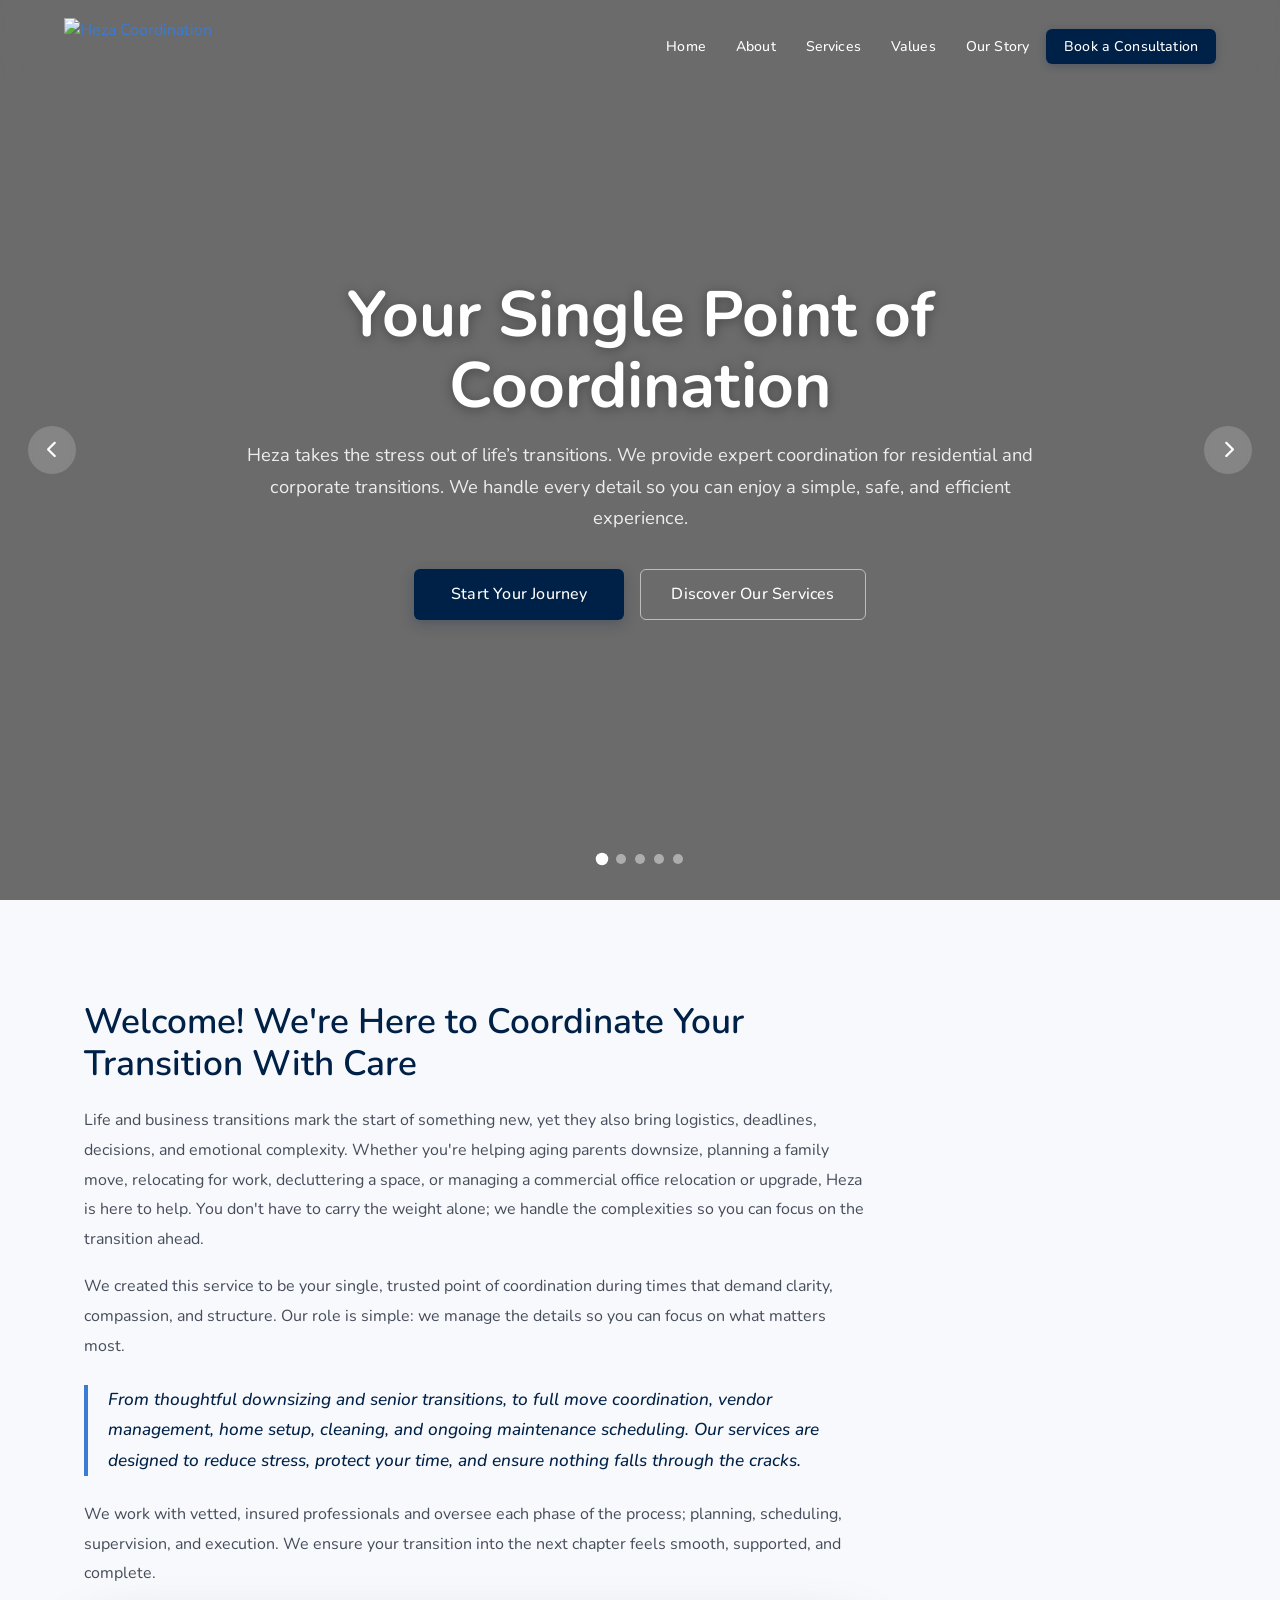
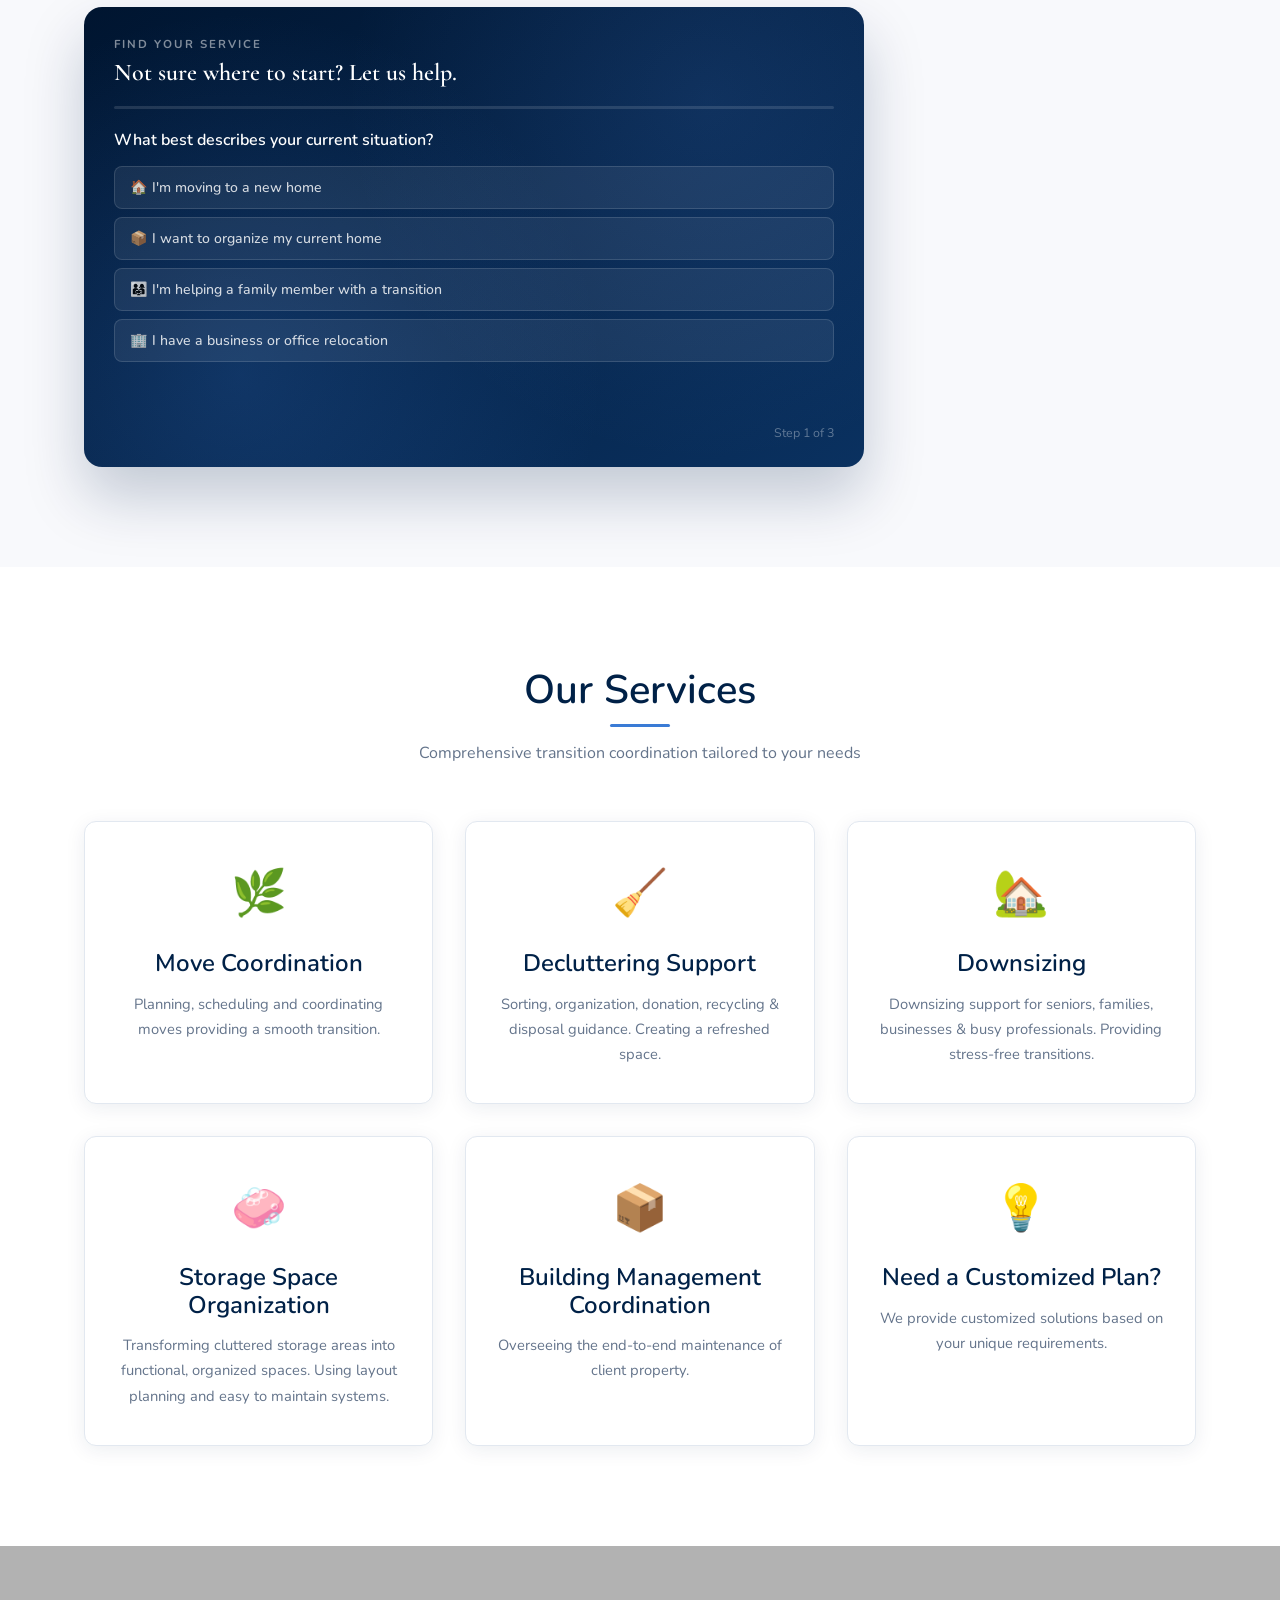
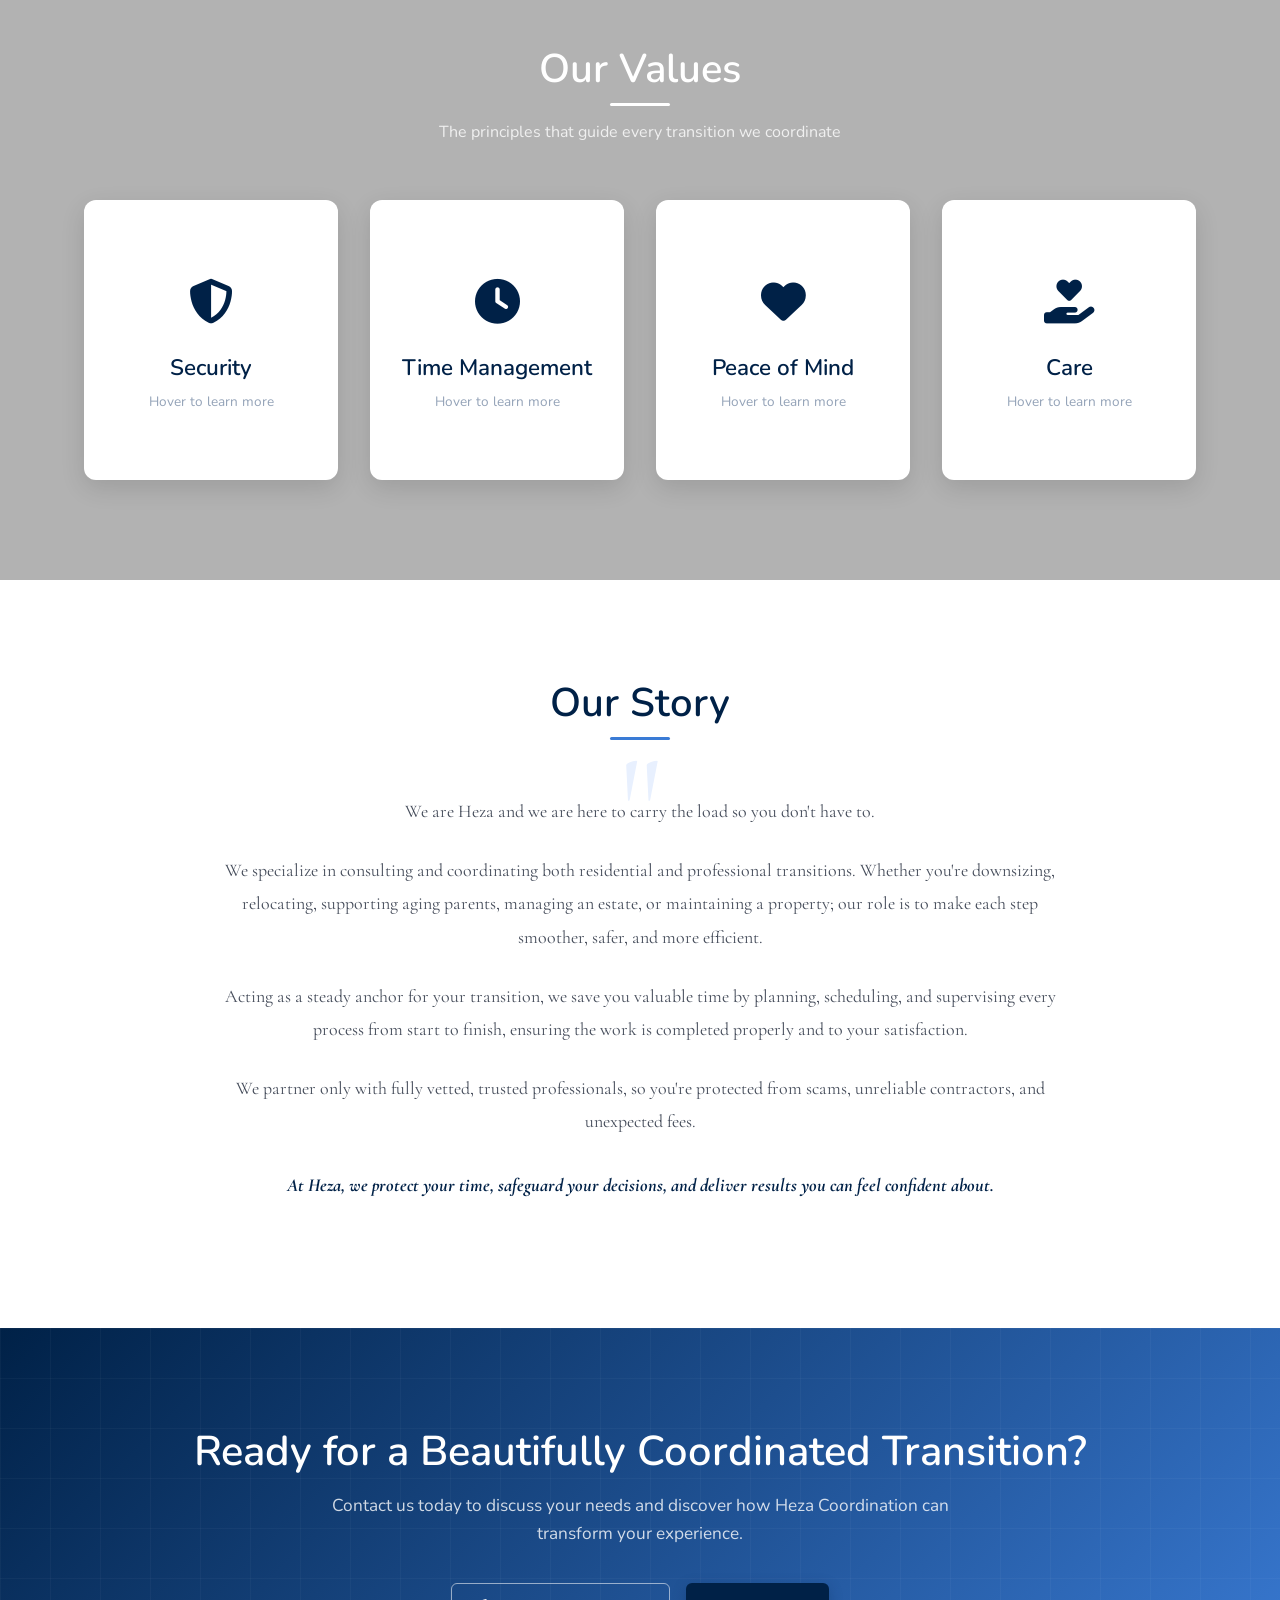
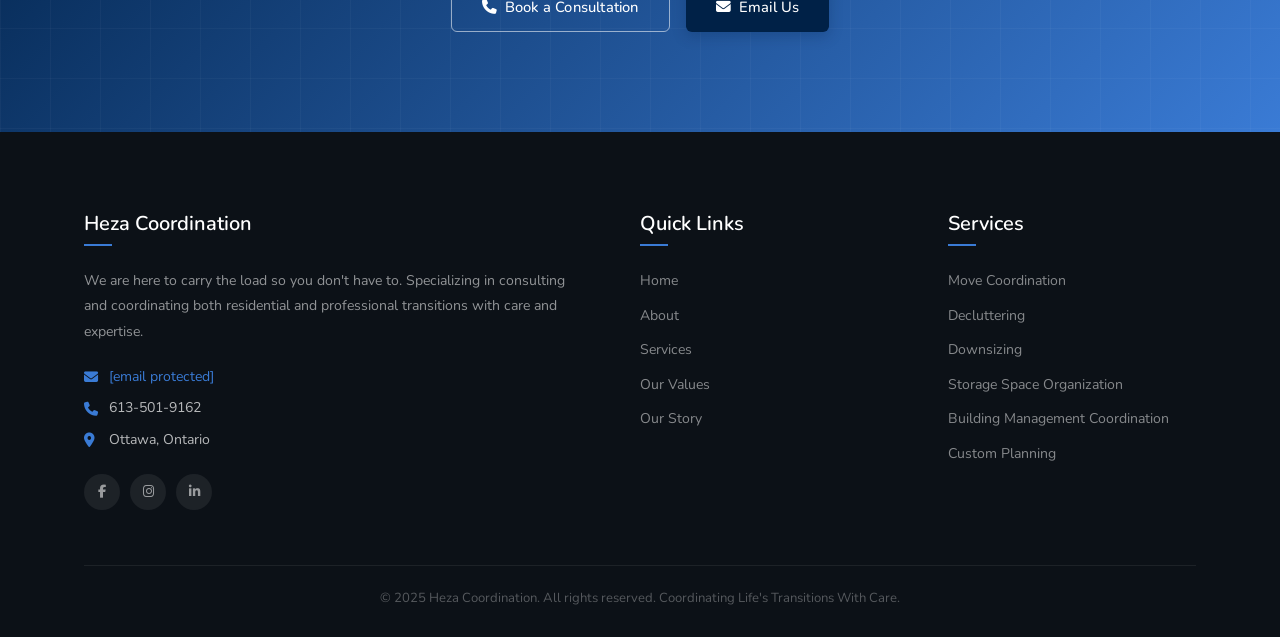
==== index.html @ 39e1d7d4 "Add files via upload" ====
<!DOCTYPE html>
<html lang="en">
<head>
  <meta charset="UTF-8">
  <meta name="viewport" content="width=device-width, initial-scale=1.0">
  <title>Heza Coordination | Coordinating Life's Transitions With Care</title>
  <link href="https://fonts.googleapis.com/css2?family=Cormorant+Garamond:ital,wght@0,400;0,600;0,700;1,400;1,600&family=Nunito:ital,wght@0,300;0,400;0,500;0,600;0,700;1,300;1,400&display=swap" rel="stylesheet">
  <link rel="stylesheet" href="https://cdnjs.cloudflare.com/ajax/libs/font-awesome/6.4.0/css/all.min.css">
  <link rel="stylesheet" href="style.css">
  <style>
    /* ── Page-specific styles for index.html ── */
    :root {
      --primary-blue: #002147;
      --light-blue: #e8f0fe;
      --accent-blue: #3a7bd5;

      --ff-body: 'Nunito', system-ui, sans-serif;
    }

    /* Hero Carousel */
    .hero-carousel { position:relative; height:100vh; width:100%; overflow:hidden; }
    .carousel-slides { height:100%; position:relative; }
    .carousel-slide { position:absolute; top:0; left:0; width:100%; height:100%; opacity:0; transition:opacity 1s ease; background-size:cover; background-position:center; }
    .carousel-slide.active { opacity:1; }
    .carousel-slide .slide-overlay { position:absolute; inset:0; background:rgba(0,0,0,0.58); display:flex; align-items:center; justify-content:center; text-align:center; }
    .slide-content { max-width: 860px; padding: 0 24px; z-index:2; animation: fadeInUp 0.9s ease-out both; }
    .slide-content h1 { font-family: var(--ff-body); font-size:clamp(2.4rem,5vw,4rem); color:#fff; margin-bottom:18px; font-weight:700; line-height:1.1; text-shadow:0 2px 12px rgba(0,0,0,0.35); }
    .slide-content p { font-size:1.15rem; color:rgba(255,255,255,0.88); margin-bottom:36px; line-height:1.7; }
    .hero-btns { display:flex; justify-content:center; gap:16px; flex-wrap:wrap; }
    .hero-btns .btn { min-width:210px; font-size:1rem; }

    .carousel-controls { position:absolute; bottom:36px; left:0; width:100%; display:flex; justify-content:center; z-index:10; }
    .carousel-dots { display:flex; gap:9px; }
    .carousel-dot { width:10px; height:10px; border-radius:50%; background:rgba(255,255,255,0.45); cursor:pointer; transition:all 0.3s; }
    .carousel-dot.active { background:#fff; transform:scale(1.25); }
    .carousel-nav { position:absolute; top:50%; transform:translateY(-50%); width:100%; display:flex; justify-content:space-between; padding:0 28px; z-index:10; }
    .carousel-nav button { background:rgba(255,255,255,0.18); color:#fff; border:none; width:48px; height:48px; border-radius:50%; cursor:pointer; font-size:1.1rem; transition:all 0.3s; display:flex; align-items:center; justify-content:center; backdrop-filter:blur(4px); }
    .carousel-nav button:hover { background:rgba(255,255,255,0.28); transform:scale(1.1); }

    .slide-1 { background-image:url('/images/img1.png'); }
    .slide-2 { background-image:url('/images/img2.png'); }
    .slide-3 { background-image:url('/images/img3.png'); }
    .slide-4 { background-image:url('/images/img4.png'); }
    .slide-5 { background-image:url('/images/img5.png'); }

    /* About */
    .about { background:#f8f9fc; padding:100px 0; }
    .about-content { max-width:780px; }
    .about-text h2 { font-family:'Nunito',serif; font-size:2.2rem; color:#002147; margin-bottom:22px; line-height:1.2; }
    .about-text p { font-size:1rem; line-height:1.85; margin-bottom:18px; color:#454c5a; }
    .about-text .intro-highlight { font-size:1.08rem; font-weight:500; color:#002147; border-left:4px solid #3a7bd5; padding-left:20px; margin:24px 0; font-style:italic; line-height:1.75; }

    /* ═══ DIAGNOSTIC SECTION ═══ */
    .diagnostic { background: #f0f4fa; padding: 100px 0; }
    .diag-card { background:#fff; border-radius:20px; box-shadow:0 12px 48px rgba(0,33,71,0.1); overflow:hidden; }

    /* Form panel */
    .diag-form-panel { padding: 52px 56px; }
    .diag-intro { margin-bottom:44px; }
    .diag-intro .eyebrow { font-size:0.72rem; font-weight:700; letter-spacing:2.5px; text-transform:uppercase; color:#3a7bd5; display:block; margin-bottom:10px; }
    .diag-intro h3 { font-family:'Nunito',sans-serif; font-size:1.75rem; color:#002147; margin:0 0 10px; }
    .diag-intro p { color:#64748b; font-size:0.95rem; line-height:1.7; margin:0; }
    .diag-categories { display:grid; grid-template-columns:1fr 1fr; gap:36px 48px; margin-bottom:40px; }
    .diag-cat-block { }
    .diag-cat-heading { display:flex; align-items:center; gap:10px; margin-bottom:20px; padding-bottom:10px; border-bottom:2px solid #e8f0fe; }
    .diag-cat-heading .cat-icon { font-size:1.25rem; }
    .diag-cat-heading h4 { font-family:'Nunito',sans-serif; font-size:0.95rem; font-weight:700; color:#002147; margin:0; letter-spacing:0.5px; text-transform:uppercase; }
    .diag-question { margin-bottom:22px; }
    .diag-question label { display:block; font-size:0.88rem; font-weight:500; color:#374151; margin-bottom:11px; line-height:1.5; }
    .scale-row { display:grid; grid-template-columns:repeat(4,1fr); gap:6px; }
    .scale-btn {
      border: 1.5px solid #cbd5e1; background:#fff; color:#94a3b8;
      border-radius:8px; padding:8px 4px; font-family:'Nunito',sans-serif;
      font-size:0.75rem; font-weight:600; cursor:pointer; text-align:center;
      transition:all 0.22s ease; line-height:1.3;
    }
    .scale-btn:hover { border-color:#3a7bd5; color:#3a7bd5; background:#f0f7ff; }
    .scale-btn.active {
      background:linear-gradient(135deg,#002147,#3a7bd5);
      border-color:transparent; color:#fff;
      box-shadow:0 4px 12px rgba(58,123,213,0.35);
      transform:translateY(-1px);
    }
    .scale-btn .sb-num { display:block; font-size:1rem; font-weight:700; margin-bottom:2px; }
    .scale-btn .sb-label { display:block; font-size:0.68rem; font-weight:500; opacity:0.85; }
    .diag-submit-row { text-align:center; }
    .diag-submit {
      background:linear-gradient(135deg,#002147 0%,#3a7bd5 100%);
      color:#fff; border:none; border-radius:10px; padding:16px 48px;
      font-family:'Nunito',sans-serif; font-size:1rem; font-weight:700;
      cursor:pointer; transition:all 0.3s ease; letter-spacing:0.3px;
      box-shadow:0 6px 20px rgba(0,33,71,0.22); display:inline-flex; align-items:center; gap:10px;
    }
    .diag-submit:hover { transform:translateY(-2px); box-shadow:0 10px 28px rgba(0,33,71,0.3); }
    .diag-submit:disabled { opacity:0.45; cursor:not-allowed; transform:none; }
    .diag-submit-note { margin-top:10px; font-size:0.78rem; color:#94a3b8; }

    /* Results panel */
    .diag-results-panel {
      display:none; padding:52px 56px;
      border-top:1px solid #e8f0fe; background:linear-gradient(180deg,#fafcff 0%,#fff 100%);
    }
    .diag-results-panel.visible { display:block; animation:resultsFadeIn 0.6s ease both; }
    @keyframes resultsFadeIn { from{opacity:0;transform:translateY(20px)} to{opacity:1;transform:translateY(0)} }
    .results-grid { display:grid; grid-template-columns:280px 1fr; gap:48px; align-items:start; }
    .results-left { }
    .score-ring-wrap { display:flex; flex-direction:column; align-items:center; margin-bottom:32px; }
    .score-ring-wrap svg { overflow:visible; }
    .score-ring-track { fill:none; stroke:#e8f0fe; stroke-width:10; }
    .score-ring-fill { fill:none; stroke-width:10; stroke-linecap:round; stroke:#3a7bd5; transition:stroke-dashoffset 1.2s cubic-bezier(0.4,0,0.2,1); }
    .score-ring-text-wrap { text-align:center; margin-top:16px; }
    .score-pct { font-family:'Cormorant Garamond',serif; font-size:3rem; font-weight:700; color:#002147; display:block; line-height:1; }
    .score-label-verdict { font-family:'Nunito',sans-serif; font-size:0.82rem; font-weight:700; letter-spacing:1.5px; text-transform:uppercase; margin-top:4px; display:block; }
    .verdict-early { color:#ef4444; }
    .verdict-developing { color:#f59e0b; }
    .verdict-ontrack { color:#3b82f6; }
    .verdict-prepared { color:#10b981; }
    .cat-bars { margin-top:4px; }
    .cat-bar-item { margin-bottom:14px; }
    .cat-bar-header { display:flex; justify-content:space-between; align-items:center; margin-bottom:5px; }
    .cat-bar-name { font-size:0.82rem; font-weight:600; color:#374151; }
    .cat-bar-score { font-size:0.82rem; font-weight:700; color:#002147; }
    .cat-bar-track { height:7px; background:#e8f0fe; border-radius:4px; overflow:hidden; }
    .cat-bar-fill { height:100%; border-radius:4px; background:linear-gradient(90deg,#3a7bd5,#5b96f7); transition:width 1s cubic-bezier(0.4,0,0.2,1); }
    .cat-bar-fill.weak { background:linear-gradient(90deg,#f59e0b,#fbbf24); }
    .cat-bar-fill.critical { background:linear-gradient(90deg,#ef4444,#f87171); }
    .results-right { }
    .chart-heading { font-family:'Nunito',sans-serif; font-size:0.8rem; font-weight:700; text-transform:uppercase; letter-spacing:1.5px; color:#94a3b8; text-align:center; margin-bottom:16px; }
    #diagChart { display:block; width:100% !important; max-width:380px; height:auto !important; margin:0 auto; }
    .recs-panel { margin-top:40px; padding-top:36px; border-top:1px solid #e8f0fe; }
    .recs-panel h4 { font-family:'Nunito',sans-serif; font-size:0.8rem; font-weight:700; text-transform:uppercase; letter-spacing:1.5px; color:#94a3b8; margin:0 0 18px; }
    .recs-grid { display:grid; grid-template-columns:repeat(auto-fit,minmax(260px,1fr)); gap:16px; margin-bottom:28px; }
    .rec-card {
      border:1.5px solid #e8f0fe; border-radius:14px; padding:20px 20px 16px;
      display:flex; flex-direction:column; gap:14px; background:#fafcff;
      transition:box-shadow 0.2s ease;
    }
    .rec-card:hover { box-shadow:0 6px 24px rgba(0,33,71,0.09); }
    .rec-card.primary { border-color:#3a7bd5; background:#f0f7ff; }
    .rec-card-top { display:flex; align-items:flex-start; gap:14px; }
    .rec-icon { font-size:1.55rem; flex-shrink:0; margin-top:2px; }
    .rec-body { flex:1; }
    .rec-body h5 { font-family:'Nunito',sans-serif; font-size:0.92rem; font-weight:700; color:#002147; margin:0 0 5px; line-height:1.3; }
    .rec-body p { font-size:0.79rem; color:#64748b; margin:0; line-height:1.55; }
    .rec-badge { display:inline-block; font-size:0.62rem; font-weight:700; letter-spacing:1px; text-transform:uppercase; background:#3a7bd5; color:#fff; border-radius:3px; padding:2px 7px; margin-top:6px; }
    .rec-card-actions { display:flex; gap:8px; }
    .rec-btn-book {
      flex:1; background:linear-gradient(135deg,#002147,#3a7bd5); color:#fff;
      border:none; border-radius:8px; padding:9px 14px;
      font-family:'Nunito',sans-serif; font-size:0.76rem; font-weight:700;
      cursor:pointer; transition:all 0.22s ease; text-align:center;
      box-shadow:0 3px 10px rgba(0,33,71,0.18);
    }
    .rec-btn-book:hover { transform:translateY(-1px); box-shadow:0 5px 16px rgba(0,33,71,0.28); }
    .rec-btn-view {
      flex:1; background:transparent; color:#3a7bd5;
      border:1.5px solid #3a7bd5; border-radius:8px; padding:9px 14px;
      font-family:'Nunito',sans-serif; font-size:0.76rem; font-weight:700;
      cursor:pointer; transition:all 0.22s ease; text-align:center;
      text-decoration:none; display:flex; align-items:center; justify-content:center; gap:5px;
    }
    .rec-btn-view:hover { background:#f0f7ff; }
    .diag-cta-row { display:flex; gap:12px; flex-wrap:wrap; align-items:center; margin-top:8px; }
    .diag-tool-link {
      display:inline-flex; align-items:center; gap:7px;
      background:none; border:1.5px solid #cbd5e1; color:#64748b;
      border-radius:8px; padding:11px 22px;
      font-family:'Nunito',sans-serif; font-size:0.88rem; font-weight:600;
      cursor:pointer; transition:all 0.22s ease; text-decoration:none;
    }
    .diag-tool-link:hover { border-color:#3a7bd5; color:#3a7bd5; }
    .verdict-msg { font-size:0.9rem; color:#64748b; line-height:1.7; margin:12px 0 0; padding:14px 18px; background:#f8faff; border-left:3px solid #3a7bd5; border-radius:0 8px 8px 0; }

    @media(max-width:992px) {
      .diag-categories { grid-template-columns:1fr; gap:28px; }
      .results-grid { grid-template-columns:1fr; gap:32px; }
      .diag-form-panel, .diag-results-panel { padding:36px 28px; }
    }
    @media(max-width:768px) {
      .scale-btn .sb-label { display:none; }
      .scale-btn { padding:10px 4px; }
    }

    /* Services */
    .services { padding:100px 0; background:#fff; }
    .section-title { text-align:center; margin-bottom:55px; }
    .section-title h2 { font-family:'Nunito',serif; font-size:2.5rem; color:#002147; position:relative; display:inline-block; padding-bottom:14px; }
    .section-title h2:after { content:''; position:absolute; bottom:0; left:50%; transform:translateX(-50%); width:60px; height:3px; background:#3a7bd5; border-radius:2px; }
    .section-title p { margin-top:14px; color:#64748b; font-size:1rem; }
    .services-grid { display:grid; grid-template-columns:repeat(auto-fit,minmax(300px,1fr)); gap:32px; }
    .service-card { background:#fff; border-radius:12px; padding:36px 28px; box-shadow:0 4px 20px rgba(0,33,71,0.08); border:1.5px solid #e2e8f0; transition:all 0.35s cubic-bezier(0.34,1.56,0.64,1); text-align:center; position:relative; overflow:hidden; z-index:1; text-decoration:none; color:inherit; display:block; }
    .service-card::before { content:''; position:absolute; top:0; left:0; width:100%; height:0; background:linear-gradient(to bottom,#002147,#3a7bd5); transition:height 0.4s ease; z-index:-1; }
    .service-card:hover { transform:translateY(-12px); color:#fff; box-shadow:0 20px 40px rgba(0,33,71,0.2); }
    .service-card:hover::before { height:100%; }
    .service-card:hover h3 { color:#fff; }
    .service-card:hover p { color:rgba(255,255,255,0.85); }
    .service-icon { font-size:2.8rem; margin-bottom:20px; display:block; transition:transform 0.3s; }
    .service-card:hover .service-icon { transform:scale(1.15); }
    .service-card h3 { font-family:'Nunito',serif; font-size:1.5rem; color:#002147; margin-bottom:14px; transition:color 0.3s; }
    .service-card p { font-size:0.92rem; color:#64748b; line-height:1.7; margin:0; transition:color 0.3s; }

    /* Values */
    .values { background:linear-gradient(rgba(0,0,0,0.3),rgba(0,0,0,0.3)),url('/images/values.jpg'); background-size:cover; background-position:center; padding:100px 0; }
    .values .section-title h2 { color:#fff; }
    .values .section-title h2:after { background:#fff; }
    .values .section-title p { color:rgba(255,255,255,0.8); }
    .values-grid { display:grid; grid-template-columns:repeat(auto-fit,minmax(240px,1fr)); gap:32px; }
    .flip-card { height:280px; perspective:1000px; }
    .flip-card-inner { position:relative; width:100%; height:100%; text-align:center; transition:transform 0.75s; transform-style:preserve-3d; cursor:pointer; }
    .flip-card:hover .flip-card-inner { transform:rotateY(180deg); }
    .flip-card-front,.flip-card-back { position:absolute; width:100%; height:100%; -webkit-backface-visibility:hidden; backface-visibility:hidden; border-radius:12px; display:flex; flex-direction:column; justify-content:center; align-items:center; padding:28px; box-shadow:0 8px 24px rgba(0,0,0,0.12); }
    .flip-card-front { background:#fff; color:#002147; }
    .flip-card-back { background:linear-gradient(135deg,#002147,#3a7bd5); color:#fff; transform:rotateY(180deg); }
    .value-icon { font-size:2.8rem; margin-bottom:16px; color:#002147; }
    .flip-card-front h3 { font-family:'Nunito',serif; font-size:1.4rem; margin-bottom:10px; }
    .flip-card-front p { font-size:0.85rem; color:#94a3b8; }
    .flip-card-back h3 { font-family:'Nunito',serif; font-size:1.4rem; color:#fff; margin-bottom:12px; }
    .flip-card-back p { font-size:0.9rem; line-height:1.65; }

    /* Story */
    .story { padding:100px 0; background:#fff; }
    .story-content { max-width:860px; margin:0 auto; text-align:center; position:relative; }
    .story-content::before { content:'"'; position:absolute; top:-60px; left:50%; transform:translateX(-50%); font-size:9rem; color:#e8f0fe; z-index:-1; font-family:'Cormorant Garamond',serif; line-height:1; }
    .story-content p { font-size:1.12rem; margin-bottom:26px; line-height:1.85; color:#454c5a; }
    .story-content .story-sig { font-family:'Cormorant Garamond',serif; font-weight:700; color:#002147; font-size:1.15rem; margin-top:30px; font-style:italic; }

    /* CTA */
    .cta { background:linear-gradient(135deg,#002147 0%,#3a7bd5 100%); color:#fff; text-align:center; padding:100px 0; position:relative; overflow:hidden; }
    .cta::before { content:''; position:absolute; inset:0; background-image:linear-gradient(rgba(255,255,255,0.03) 1px,transparent 1px),linear-gradient(90deg,rgba(255,255,255,0.03) 1px,transparent 1px); background-size:50px 50px; }
    .cta .container { position:relative; z-index:1; }
    .cta h2 { font-family:'Nunito',serif; color:#fff; font-size:2.6rem; margin-bottom:16px; }
    .cta p { max-width:620px; margin:0 auto 36px; color:rgba(255,255,255,0.8); font-size:1.08rem; }
    .cta-btns { display:flex; justify-content:center; gap:16px; flex-wrap:wrap; }

    @keyframes fadeInUp { from { opacity:0; transform:translateY(28px); } to { opacity:1; transform:translateY(0); } }
    @media(max-width:992px) { .about-content { max-width:100%; } }
    @media(max-width:768px) {
      .values { background-attachment:scroll; }
      .values-grid { grid-template-columns:1fr; }
      .hero-btns { flex-direction:column; align-items:center; }
      .hero-btns .btn { width:100%; max-width:280px; }
      .cta-btns { flex-direction:column; align-items:center; }
    }
  </style>
</head>
<body>

<!-- ═══ HEADER ═══ -->
<header id="header">
  <div class="container header-container">
    <a href="index.html" class="logo">
      <img src="/images/hezalogo.png" alt="Heza Coordination" class="logo-img">
    </a>
    <button class="mobile-toggle" aria-label="Open menu">
      <span></span><span></span><span></span>
    </button>
    <ul class="header-nav">
      <li><a href="#home">Home</a></li>
      <li><a href="#about">About</a></li>
      <li><a href="#services">Services</a></li>
      <li><a href="#values">Values</a></li>
      <li><a href="#story">Our Story</a></li>
      <li class="nav-cta">
        <a href="#" class="book-cta" data-service="General Inquiry">Book a Consultation</a>
      </li>
    </ul>
  </div>
</header>

<!-- ═══ HERO CAROUSEL ═══ -->
<section class="hero-carousel" id="home">
  <div class="carousel-slides">

    <div class="carousel-slide slide-1 active">
      <div class="slide-overlay">
        <div class="slide-content">
          <h1>Your Single Point of Coordination</h1>
          <p>Heza takes the stress out of life’s transitions. We provide expert coordination for residential and corporate transitions. We handle every detail so you can enjoy a simple, safe, and efficient experience.</p>
          <div class="hero-btns">
            <button class="btn btn-navy book-cta" data-service="General Inquiry">Start Your Journey</button>
            <a href="#services" class="btn btn-outline">Discover Our Services</a>
          </div>
        </div>
      </div>
    </div>

     <div class="carousel-slide slide-3">
      <div class="slide-overlay">
        <div class="slide-content">
          <h1>Prioritizing Security, Time Management &amp; Peace of Mind</h1>
          <p>At Heza, security and professionalism are the foundation of every transition. We manage each step of the process, with efficient coordination and communication, saving our clients valuable time and peace of mind.</p>
          <div class="hero-btns">
            <button class="btn btn-outline book-cta" data-service="General Inquiry">Get Peace of Mind</button>
          </div>
        </div>
      </div>
    </div>

    <div class="carousel-slide slide-4">
      <div class="slide-overlay">
        <div class="slide-content">
          <h1>Working with Trusted Partners</h1>
          <p>We only partner with fully vetted professionals, protecting you from scams, unreliable contractors, and unexpected fees.</p>
          <div class="hero-btns">
            <button class="btn btn-navy book-cta" data-service="General Inquiry">Let Us Help</button>
          </div>
        </div>
      </div>
    </div>

    <div class="carousel-slide slide-5">
      <div class="slide-overlay">
        <div class="slide-content">
          <h1>We Make Your Transitions Smoother</h1>
          <p>We handle the full scope of work, from initial planning and organizing to logistics and execution, ensuring a seamless, well-coordinated experience with minimal disruption.</p>
          <div class="hero-btns">
            <button class="btn btn-outline book-cta" data-service="General Inquiry">Contact Us Today</button>
          </div>
        </div>
      </div>
    </div>

    <div class="carousel-slide slide-2">
      <div class="slide-overlay">
        <div class="slide-content">
          <h1>We're Here to Carry the Load So You Don't Have To!</h1>
          <p>By managing the details, our clients can focus on what matters most; confident that every aspect of their transition, from logistics to the handling of their belongings, is being executed with precision and care.</p>
          <div class="hero-btns">
            <button class="btn btn-navy book-cta" data-service="General Inquiry">Learn More</button>
          </div>
        </div>
      </div>
    </div>
  </div>

  <div class="carousel-nav">
    <button class="carousel-prev"><i class="fas fa-chevron-left"></i></button>
    <button class="carousel-next"><i class="fas fa-chevron-right"></i></button>
  </div>
  <div class="carousel-controls">
    <div class="carousel-dots">
      <div class="carousel-dot active" data-slide="0"></div>
      <div class="carousel-dot" data-slide="1"></div>
      <div class="carousel-dot" data-slide="2"></div>
      <div class="carousel-dot" data-slide="3"></div>
      <div class="carousel-dot" data-slide="4"></div>
    </div>
  </div>
</section>

<!-- ═══ ABOUT ═══ -->
<section class="about" id="about">
  <div class="container">
    <div class="about-content">
      <div class="about-text fade-in">
        <h2>Welcome! We're Here to Coordinate Your Transition With Care</h2>
        <p>Life and business transitions mark the start of something new, yet they also bring logistics, deadlines, decisions, and emotional complexity. Whether you're helping aging parents downsize, planning a family move, relocating for work, decluttering a space, or managing a commercial office relocation or upgrade, Heza is here to help. You don't have to carry the weight alone; we handle the complexities so you can focus on the transition ahead.</p>
        <p>We created this service to be your single, trusted point of coordination during times that demand clarity, compassion, and structure. Our role is simple: we manage the details so you can focus on what matters most.</p>
        <div class="intro-highlight">
          From thoughtful downsizing and senior transitions, to full move coordination, vendor management, home setup, cleaning, and ongoing maintenance scheduling. Our services are designed to reduce stress, protect your time, and ensure nothing falls through the cracks.
        </div>
        <p>We work with vetted, insured professionals and oversee each phase of the process; planning, scheduling, supervision, and execution. We ensure your transition into the next chapter feels smooth, supported, and complete.</p>
        <!-- <p><strong>Respectful. Organized. Seamless.</strong></p> -->
        <!-- <p>Welcome to a service built on trust, coordination, and care — from the first conversation to the final placement of every detail.</p> -->
      </div>

            <div class="quiz-wrapper fade-in" id="serviceFinder">
        <div class="quiz-inner">
          <div class="quiz-header">
            <span class="quiz-eyebrow">Find Your Service</span>
            <p class="quiz-title">Not sure where to start? Let us help.</p>
          </div>
          <div class="quiz-progress-bar">
            <div class="quiz-progress-fill" id="quizProgress" style="width:0%"></div>
          </div>
 
          <!-- Step 1 -->
          <div class="quiz-step active" data-step="1">
            <p class="quiz-question">What best describes your current situation?</p>
            <div class="quiz-options">
              <button class="quiz-opt" data-val="moving">🏠 I'm moving to a new home</button>
              <button class="quiz-opt" data-val="organizing">📦 I want to organize my current home</button>
              <button class="quiz-opt" data-val="family">👨‍👩‍👧 I'm helping a family member with a transition</button>
              <button class="quiz-opt" data-val="business">🏢 I have a business or office relocation</button>
            </div>
            <div class="quiz-nav">
              <span></span>
              <span class="quiz-step-counter">Step 1 of 3</span>
            </div>
          </div>
 
          <!-- Step 2 -->
          <div class="quiz-step" data-step="2">
            <p class="quiz-question">What's your biggest challenge right now?</p>
            <div class="quiz-options">
              <button class="quiz-opt" data-val="logistics">📋 Managing all the planning &amp; logistics</button>
              <button class="quiz-opt" data-val="clutter">🗂️ Too much stuff — I don't know where to start</button>
              <button class="quiz-opt" data-val="packing">📦 Packing &amp; coordinating vendors safely</button>
              <button class="quiz-opt" data-val="storage">🧼 A chaotic garage or storage space</button>
            </div>
            <div class="quiz-nav">
              <button class="quiz-back" id="quizBack2">← Back</button>
              <span class="quiz-step-counter">Step 2 of 3</span>
            </div>
          </div>
 
          <!-- Step 3 -->
          <div class="quiz-step" data-step="3">
            <p class="quiz-question">When do you need support?</p>
            <div class="quiz-options">
              <button class="quiz-opt" data-val="urgent">⚡ Very soon — within the next 4 weeks</button>
              <button class="quiz-opt" data-val="soon">📅 In the next 1–3 months</button>
              <button class="quiz-opt" data-val="planning">🔍 Just exploring my options for now</button>
            </div>
            <div class="quiz-nav">
              <button class="quiz-back" id="quizBack3">← Back</button>
              <span class="quiz-step-counter">Step 3 of 3</span>
            </div>
          </div>
 
          <!-- Result -->
          <div class="quiz-result" id="quizResult">
            <div class="result-icon" id="resultIcon">🌿</div>
            <span class="result-label">We recommend</span>
            <p class="result-title" id="resultTitle">Move Coordination</p>
            <p class="result-desc" id="resultDesc">Based on your answers, this service is the best fit for your needs.</p>
            <div class="result-btns">
              <a href="#" class="btn-result-primary book-cta" id="resultBookBtn" data-service="General Inquiry">
                <i class="fas fa-calendar-check"></i> Book This Service
              </a>
              <button class="btn-result-ghost" id="quizRetake">Try Again</button>
            </div>
          </div>
 
        </div>

    </div>
  </div>
</section>



<!-- ═══ SERVICES ═══ -->
<section class="services" id="services">
  <div class="container">
    <div class="section-title">
      <h2>Our Services</h2>
      <p>Comprehensive transition coordination tailored to your needs</p>
    </div>
    <div class="services-grid">
      <a href="move-coordination.html" class="service-card fade-in">
        <span class="service-icon">🌿</span>
        <h3>Move Coordination</h3>
        <p>Planning, scheduling and coordinating moves providing a smooth transition.</p>
      </a>
      <a href="decluttering.html" class="service-card fade-in">
        <span class="service-icon">🧹</span>
        <h3>Decluttering Support</h3>
        <p>Sorting, organization, donation, recycling &amp; disposal guidance. Creating a refreshed space.</p>
      </a>
      <a href="downsizing.html" class="service-card fade-in">
        <span class="service-icon">🏡</span>
        <h3>Downsizing</h3>
        <p>Downsizing support for seniors, families, businesses &amp; busy professionals. Providing stress-free transitions.</p>
      </a>
      <a href="storage-organization.html" class="service-card fade-in">
        <span class="service-icon">🧼</span>
        <h3>Storage Space Organization</h3>
        <p>Transforming cluttered storage areas into functional, organized spaces. Using layout planning and easy to maintain systems.</p>
      </a>
      <a href="packing-supervision.html" class="service-card fade-in">
        <span class="service-icon">📦</span>
        <h3>Building Management Coordination</h3>
        <p>Overseeing the end-to-end maintenance of client property.</p>
      </a>
      <a href="move-planning.html" class="service-card fade-in">
        <span class="service-icon">💡</span>
        <h3>Need a Customized Plan?</h3>
        <p>We provide customized solutions based on your unique requirements.</p>
      </a>
    </div>
  </div>
</section>

<!-- ═══ VALUES ═══ -->
<section class="values" id="values">
  <div class="container">
    <div class="section-title">
      <h2>Our Values</h2>
      <p>The principles that guide every transition we coordinate</p>
    </div>
    <div class="values-grid">
      <div class="flip-card fade-in">
        <div class="flip-card-inner">
          <div class="flip-card-front">
            <div class="value-icon"><i class="fas fa-shield-alt"></i></div>
            <h3>Security</h3>
            <p>Hover to learn more</p>
          </div>
          <div class="flip-card-back">
            <h3>Security</h3>
            <p>We work only with fully vetted professionals, protecting you from scams, unreliable contractors, and unexpected fees. Your peace of mind is our priority.</p>
          </div>
        </div>
      </div>
      <div class="flip-card fade-in">
        <div class="flip-card-inner">
          <div class="flip-card-front">
            <div class="value-icon"><i class="fas fa-clock"></i></div>
            <h3>Time Management</h3>
            <p>Hover to learn more</p>
          </div>
          <div class="flip-card-back">
            <h3>Time Management</h3>
            <p>We save you valuable time by planning, scheduling, and supervising each process from start to finish, ensuring the work is completed properly and to your satisfaction.</p>
          </div>
        </div>
      </div>
      <div class="flip-card fade-in">
        <div class="flip-card-inner">
          <div class="flip-card-front">
            <div class="value-icon"><i class="fas fa-heart"></i></div>
            <h3>Peace of Mind</h3>
            <p>Hover to learn more</p>
          </div>
          <div class="flip-card-back">
            <h3>Peace of Mind</h3>
            <p>We protect your time, safeguard your decisions, and deliver results you can feel confident about. Organized. Supervised. Secure.</p>
          </div>
        </div>
      </div>
      <div class="flip-card fade-in">
        <div class="flip-card-inner">
          <div class="flip-card-front">
            <div class="value-icon"><i class="fas fa-hand-holding-heart"></i></div>
            <h3>Care</h3>
            <p>Hover to learn more</p>
          </div>
          <div class="flip-card-back">
            <h3>Care</h3>
            <p>We approach every transition with compassion and understanding, respecting the emotional weight of life's changes while providing professional, structured support.</p>
          </div>
        </div>
      </div>
    </div>
  </div>
</section>

<!-- ═══ STORY ═══ -->
<section class="story" id="story">
  <div class="container">
    <div class="section-title">
      <h2>Our Story</h2>
    </div>
    <div class="story-content fade-in">
      <p>We are Heza and we are here to carry the load so you don't have to.</p>
      <p>We specialize in consulting and coordinating both residential and professional transitions. Whether you're downsizing, relocating, supporting aging parents, managing an estate, or maintaining a property; our role is to make each step smoother, safer, and more efficient.</p>
      <p>Acting as a steady anchor for your transition, we save you valuable time by planning, scheduling, and supervising every process from start to finish, ensuring the work is completed properly and to your satisfaction.</p>
      <p>We partner only with fully vetted, trusted professionals, so you're protected from scams, unreliable contractors, and unexpected fees.</p>
      <p class="story-sig">At Heza, we protect your time, safeguard your decisions, and deliver results you can feel confident about.</p>
    </div>
  </div>
</section>

<!-- ═══ CTA ═══ -->
<section class="cta" id="contact">
  <div class="container">
    <h2>Ready for a Beautifully Coordinated Transition?</h2>
    <p>Contact us today to discuss your needs and discover how Heza Coordination can transform your experience.</p>
    <div class="cta-btns">
      <button class="btn btn-outline book-cta" data-service="General Inquiry">
        <i class="fas fa-phone"></i> Book a Consultation
      </button>
      <a href="/cdn-cgi/l/email-protection#8de4e3ebe2cde5e8f7eceee2e2ffe9e4e3ecf9e4e2e3a3eee2e0" class="btn btn-navy">
        <i class="fas fa-envelope"></i> Email Us
      </a>
    </div>
  </div>
</section>

<!-- ═══ FOOTER ═══ -->
<footer class="site-footer">
  <div class="container">
    <div class="footer-grid">
      <div class="footer-brand">
        <h3 class="footer-heading">Heza Coordination</h3>
        <p>We are here to carry the load so you don't have to. Specializing in consulting and coordinating both residential and professional transitions with care and expertise.</p>
        <div>
          <div class="footer-contact-item"><i class="fas fa-envelope"></i> <a href="/cdn-cgi/l/email-protection" class="__cf_email__" data-cfemail="452c2b232a052d203f24262a2a37212c2b24312c2a2b6b262a28">[email&#160;protected]</a></div>
          <div class="footer-contact-item"><i class="fas fa-phone"></i> 613-501-9162</div>
          <div class="footer-contact-item"><i class="fas fa-map-marker-alt"></i> Ottawa, Ontario</div>
        </div>
        <div class="social-row">
          <a href="#" class="social-icon"><i class="fab fa-facebook-f"></i></a>
          <a href="#" class="social-icon"><i class="fab fa-instagram"></i></a>
          <a href="#" class="social-icon"><i class="fab fa-linkedin-in"></i></a>
        </div>
      </div>
      <div>
        <h3 class="footer-heading">Quick Links</h3>
        <ul class="footer-links">
          <li><a href="#home">Home</a></li>
          <li><a href="#about">About</a></li>
          <li><a href="#services">Services</a></li>
          <li><a href="#values">Our Values</a></li>
          <li><a href="#story">Our Story</a></li>
        </ul>
      </div>
      <div>
        <h3 class="footer-heading">Services</h3>
        <ul class="footer-links">
          <li><a href="move-coordination.html">Move Coordination</a></li>
          <li><a href="decluttering.html">Decluttering</a></li>
          <li><a href="downsizing.html">Downsizing</a></li>
          <li><a href="storage-organization.html">Storage Space Organization</a></li>
          <li><a href="packing-supervision.html">Building Management Coordination</a></li>
          <li><a href="move-planning.html">Custom Planning</a></li>
        </ul>
      </div>
    </div>
    <div class="footer-bottom">
      <p>&copy; 2025 Heza Coordination. All rights reserved. Coordinating Life's Transitions With Care.</p>
    </div>
  </div>
</footer>

<script src="main.js"></script>
<script>
/* ══════════════════════════════════════════
   TRANSITION READINESS DIAGNOSTIC
══════════════════════════════════════════ */
(function() {
  const CATS = ['planning','logistics','budget','coordination'];
  const CAT_LABELS = { planning:'Planning', logistics:'Logistics', budget:'Budget', coordination:'Coordination' };
  const CAT_ICONS  = { planning:'📋', logistics:'🚚', budget:'💰', coordination:'🤝' };

  // Service recommendations map: which service helps which weak category
  const CAT_SERVICE = {
    planning:     { icon:'💡', name:'Customized Move Planning', desc:'Build a clear, phased roadmap tailored to your timeline and goals.', url:'move-planning.html', svc:'Customized Move Planning' },
    logistics:    { icon:'🌿', name:'Move Coordination', desc:'End-to-end oversight of your relocation — vetted movers, on-site supervision, zero stress.', url:'move-coordination.html', svc:'Move Coordination' },
    budget:       { icon:'📦', name:'Packing Supervision & Vendor Coordination', desc:'We manage every vendor and contractor so nothing goes over budget or off schedule.', url:'packing-supervision.html', svc:'Packing Supervision & Vendor Coordination' },
    coordination: { icon:'🏡', name:'Downsizing & Transition Assistance', desc:'Compassionate coordination across your household — everyone aligned, every step covered.', url:'downsizing.html', svc:'Downsizing & Transition Assistance' }
  };

  const answers = { planning:[null,null], logistics:[null,null], budget:[null,null], coordination:[null,null] };
  const submitBtn  = document.getElementById('diagSubmit');
  const formPanel  = document.getElementById('diagFormPanel');
  const resultsPanel = document.getElementById('diagResultsPanel');
  let animFrame = null;

  // ── Pure-canvas radar chart ──
  function drawRadar(canvas, labels, values, maxVal) {
    maxVal = maxVal || 4;
    const dpr = window.devicePixelRatio || 1;

    // Fixed logical size — labels need generous padding
    const size = 460;
    canvas.width  = size * dpr;
    canvas.height = size * dpr;
    canvas.style.width  = '100%';
    canvas.style.maxWidth = size + 'px';
    canvas.style.height = 'auto';
    canvas.style.aspectRatio = '1';

    const ctx = canvas.getContext('2d');
    ctx.scale(dpr, dpr);

    const cx = size / 2;
    const cy = size / 2;
    const r  = size * 0.25;   // smaller radius so labels have room
    const n  = labels.length;
    const angleStep = (Math.PI * 2) / n;
    const startAngle = -Math.PI / 2;

    function pt(i, radius) {
      const a = startAngle + i * angleStep;
      return { x: cx + Math.cos(a) * radius, y: cy + Math.sin(a) * radius };
    }

    function drawStatic() {
      // Grid rings
      for (let ring = 1; ring <= maxVal; ring++) {
        ctx.beginPath();
        for (let i = 0; i < n; i++) {
          const p = pt(i, r * ring / maxVal);
          i === 0 ? ctx.moveTo(p.x, p.y) : ctx.lineTo(p.x, p.y);
        }
        ctx.closePath();
        ctx.strokeStyle = ring === maxVal ? 'rgba(0,33,71,0.14)' : 'rgba(0,33,71,0.06)';
        ctx.lineWidth = 1;
        ctx.stroke();
      }

      // Spokes
      for (let i = 0; i < n; i++) {
        const p = pt(i, r);
        ctx.beginPath();
        ctx.moveTo(cx, cy);
        ctx.lineTo(p.x, p.y);
        ctx.strokeStyle = 'rgba(0,33,71,0.09)';
        ctx.lineWidth = 1;
        ctx.stroke();
      }

      // Labels — placed outside the outer ring with generous offset
      const labelRadius = r + 40;
      const fontSize = 14;
      ctx.font = `700 ${fontSize}px Nunito, sans-serif`;
      ctx.fillStyle = '#374151';
      ctx.textBaseline = 'middle';

      for (let i = 0; i < n; i++) {
        const a = startAngle + i * angleStep;
        const lx = cx + Math.cos(a) * labelRadius;
        const ly = cy + Math.sin(a) * labelRadius;

        // Align based on quadrant
        if (Math.cos(a) > 0.1)       ctx.textAlign = 'left';
        else if (Math.cos(a) < -0.1) ctx.textAlign = 'right';
        else                          ctx.textAlign = 'center';

        ctx.fillText(labels[i], lx, ly);
      }
    }

    if (animFrame) cancelAnimationFrame(animFrame);
    let progress = 0;

    function animate() {
      progress = Math.min(progress + 0.045, 1);
      const ease = 1 - Math.pow(1 - progress, 3);

      ctx.clearRect(0, 0, size, size);
      drawStatic();

      // Data polygon
      ctx.beginPath();
      for (let i = 0; i < n; i++) {
        const v = Math.max(0.05, Math.min(values[i] * ease, maxVal));
        const p = pt(i, r * v / maxVal);
        i === 0 ? ctx.moveTo(p.x, p.y) : ctx.lineTo(p.x, p.y);
      }
      ctx.closePath();
      ctx.fillStyle = 'rgba(58,123,213,0.15)';
      ctx.fill();
      ctx.strokeStyle = '#3a7bd5';
      ctx.lineWidth = 2.5;
      ctx.lineJoin = 'round';
      ctx.stroke();

      // Data points
      for (let i = 0; i < n; i++) {
        const v = Math.max(0.05, Math.min(values[i] * ease, maxVal));
        const p = pt(i, r * v / maxVal);
        ctx.beginPath();
        ctx.arc(p.x, p.y, 5, 0, Math.PI * 2);
        ctx.fillStyle = '#002147';
        ctx.fill();
        ctx.strokeStyle = '#fff';
        ctx.lineWidth = 2;
        ctx.stroke();
      }

      if (progress < 1) animFrame = requestAnimationFrame(animate);
    }

    animate();
  }

  // ── Scale button interaction ──
  document.querySelectorAll('.scale-row').forEach(row => {
    const cat = row.dataset.cat;
    const q   = parseInt(row.dataset.q);
    row.querySelectorAll('.scale-btn').forEach(btn => {
      btn.addEventListener('click', () => {
        row.querySelectorAll('.scale-btn').forEach(b => b.classList.remove('active'));
        btn.classList.add('active');
        answers[cat][q] = parseInt(btn.dataset.val);
        checkAllAnswered();
      });
    });
  });

  function checkAllAnswered() {
    const allDone = CATS.every(c => answers[c][0] !== null && answers[c][1] !== null);
    submitBtn.disabled = !allDone;
    if (allDone) submitBtn.querySelector('span,i')?.parentNode;
  }

  // ── Submit ──
  submitBtn.addEventListener('click', () => {
    const scores = {};
    CATS.forEach(c => { scores[c] = (answers[c][0] + answers[c][1]) / 2; });
    const overall = CATS.reduce((s,c) => s + scores[c], 0) / 4;
    renderResults(scores, overall);
  });

  function renderResults(scores, overall) {
    // Scroll to diagnostic
    document.getElementById('diagnostic').scrollIntoView({ behavior:'smooth', block:'start' });

    // 1. Score ring
    const pct = Math.round(((overall - 1) / 3) * 100);
    const circumference = 465; // 2π × 74
    const offset = circumference - (circumference * pct / 100);
    setTimeout(() => {
      document.getElementById('diagRingFill').style.strokeDashoffset = offset;
    }, 100);
    document.getElementById('diagScorePct').textContent = pct + '%';

    // Ring colour
    const fill = document.getElementById('diagRingFill');
    if      (pct < 40) { fill.style.stroke = '#ef4444'; }
    else if (pct < 65) { fill.style.stroke = '#f59e0b'; }
    else if (pct < 85) { fill.style.stroke = '#3b82f6'; }
    else               { fill.style.stroke = '#10b981'; }

    // Verdict
    let verdictClass, verdictLabel, verdictMsg;
    if (pct < 40) {
      verdictClass = 'verdict-early'; verdictLabel = 'Early Stage';
      verdictMsg = 'Your transition needs significant groundwork. There are several areas that, without attention, could create real challenges on moving day. Let\'s build a solid foundation together.';
    } else if (pct < 65) {
      verdictClass = 'verdict-developing'; verdictLabel = 'Developing';
      verdictMsg = 'You\'ve made a start, but key gaps remain that could lead to delays, cost overruns, or added stress. Targeted support now will make a significant difference.';
    } else if (pct < 85) {
      verdictClass = 'verdict-ontrack'; verdictLabel = 'On Track';
      verdictMsg = 'You\'re well underway. A few focused improvements will sharpen your readiness and reduce the risk of last-minute surprises. Professional oversight can close those gaps efficiently.';
    } else {
      verdictClass = 'verdict-prepared'; verdictLabel = 'Well Prepared';
      verdictMsg = 'You\'re in excellent shape. Our team can handle the operational details so you can stay focused on your next chapter with total confidence.';
    }
    const verdictEl = document.getElementById('diagVerdict');
    verdictEl.textContent = verdictLabel;
    verdictEl.className = 'score-label-verdict ' + verdictClass;
    document.getElementById('diagVerdictMsg').textContent = verdictMsg;

    // 2. Category bars
    const barsEl = document.getElementById('diagCatBars');
    barsEl.innerHTML = '';
    CATS.forEach(c => {
      const pctCat = Math.round(((scores[c] - 1) / 3) * 100);
      const isWeak = pctCat < 50;
      const isCrit = pctCat < 33;
      barsEl.innerHTML += `
        <div class="cat-bar-item">
          <div class="cat-bar-header">
            <span class="cat-bar-name">${CAT_ICONS[c]} ${CAT_LABELS[c]}</span>
            <span class="cat-bar-score">${pctCat}%</span>
          </div>
          <div class="cat-bar-track">
            <div class="cat-bar-fill ${isCrit?'critical':isWeak?'weak':''}" style="width:0%" data-w="${pctCat}%"></div>
          </div>
        </div>`;
    });
    // Animate bars after paint
    requestAnimationFrame(() => requestAnimationFrame(() => {
      barsEl.querySelectorAll('.cat-bar-fill').forEach(b => { b.style.width = b.dataset.w; });
    }));

    // 5. Show results first so canvas has layout dimensions
    resultsPanel.classList.add('visible');
    setTimeout(() => resultsPanel.scrollIntoView({ behavior:'smooth', block:'nearest' }), 80);

    // 3. Radar chart — pure canvas, no dependencies (draw after panel is visible)
    const chartData = CATS.map(c => scores[c]);
    requestAnimationFrame(() => drawRadar(document.getElementById('diagChart'), CATS.map(c => CAT_LABELS[c]), chartData));

    // 4. Recommendations — show 2 weakest categories
    const sorted = [...CATS].sort((a,b) => scores[a] - scores[b]);
    const recsEl = document.getElementById('diagRecsGrid');
    recsEl.innerHTML = '';
    sorted.slice(0,2).forEach((c, i) => {
      const svc = CAT_SERVICE[c];
      recsEl.innerHTML += `
        <div class="rec-card ${i===0?'primary':''}">
          <div class="rec-card-top">
            <div class="rec-icon">${svc.icon}</div>
            <div class="rec-body">
              <h5>${svc.name}</h5>
              <p>${svc.desc}</p>
              ${i===0?'<span class="rec-badge">Top Match</span>':''}
            </div>
          </div>
          <div class="rec-card-actions">
            <button class="rec-btn-book book-cta" data-service="${svc.svc}">
              <i class="fas fa-calendar-check" style="margin-right:5px;font-size:0.75rem;"></i>Book This Service
            </button>
            <a href="${svc.url}" class="rec-btn-view">
              View Service <i class="fas fa-arrow-right" style="font-size:0.7rem;"></i>
            </a>
          </div>
        </div>`;
    });
    // Bind booking buttons on the newly rendered cards
    recsEl.querySelectorAll('.rec-btn-book').forEach(btn => {
      btn.addEventListener('click', e => {
        e.preventDefault();
        const sel = document.getElementById('mService');
        if (sel) sel.value = btn.dataset.service || '';
        document.getElementById('bookingModal')?.classList.add('open');
        document.body.style.overflow = 'hidden';
        // ensure step 1 is shown
        document.querySelectorAll('.form-step').forEach(s => s.classList.remove('active'));
        document.getElementById('modalStep1')?.classList.add('active');
        document.querySelectorAll('.progress-dot,.progress-label').forEach(el => {
          el.classList.remove('active','done');
          if (parseInt(el.dataset.step) === 1) el.classList.add('active');
        });
        document.getElementById('modalBack').style.display = 'none';
        document.getElementById('modalNext').innerHTML = 'Continue <i class="fas fa-arrow-right"></i>';
      });
    });

  }
})();
</script>
</body>
</html>
---- style.css ----
/* ============================================================
   HEZA COORDINATION — SHARED STYLESHEET
   ============================================================ */

@import url('https://fonts.googleapis.com/css2?family=Cormorant+Garamond:ital,wght@0,400;0,600;0,700;1,400;1,600&family=Nunito:ital,wght@0,300;0,400;0,500;0,600;0,700;1,300;1,400&display=swap');

:root {
  --navy:        #002147;
  --navy-deep:   #001530;
  --navy-mid:    #0a3160;
  --blue:        #3a7bd5;
  --blue-light:  #5b96f7;
  --blue-pale:   #e8f0fe;
  --white:       #ffffff;
  --off-white:   #f8f9fc;
  --text:        #1e2433;
  --text-muted:  #64748b;
  --border:      #e2e8f0;

  --ff-display: 'Cormorant Garamond', Georgia, serif;
  --ff-body:    'Nunito', system-ui, sans-serif;

  --ease:        cubic-bezier(0.4, 0, 0.2, 1);
  --ease-spring: cubic-bezier(0.34, 1.56, 0.64, 1);
  --t:           all 0.28s var(--ease);
  --t-slow:      all 0.55s var(--ease);

  --shadow-xs: 0 1px 3px rgba(0,33,71,0.07);
  --shadow-sm: 0 4px 12px rgba(0,33,71,0.09);
  --shadow:    0 8px 24px rgba(0,33,71,0.12);
  --shadow-lg: 0 20px 40px rgba(0,33,71,0.16);
  --shadow-xl: 0 30px 60px rgba(0,33,71,0.22);

  --r:    10px;
  --r-lg: 18px;
  --r-xl: 28px;
  --container: 1200px;
}

/* ===== RESET ===== */
*, *::before, *::after { margin:0; padding:0; box-sizing:border-box; }
html { scroll-behavior: smooth; }
body {
  font-family: var(--ff-body);
  color: var(--text);
  background: var(--white);
  line-height: 1.6;
  overflow-x: hidden;
  -webkit-font-smoothing: antialiased;
}
h1,h2,h3,h4,h5 { font-family: var(--ff-body); line-height: 1.15; font-weight: 600; }
a { color: var(--blue); text-decoration: none; transition: var(--t); }
img { max-width: 100%; display: block; }

/* ===== CONTAINER ===== */
.container { width: 90%; max-width: var(--container); margin: 0 auto; padding: 0 20px; }

/* ===== SHARED BUTTONS ===== */
.btn {
  display: inline-flex; align-items: center; justify-content: center; gap: 8px;
  padding: 13px 30px; border-radius: 6px; font-family: var(--ff-body);
  font-size: 0.92rem; font-weight: 500; letter-spacing: 0.2px;
  cursor: pointer; border: none; transition: var(--t);
  text-decoration: none; white-space: nowrap; line-height: 1.4;
}
.btn-navy  { background: var(--navy); color: var(--white); box-shadow: 0 4px 14px rgba(0,33,71,0.25); }
.btn-navy:hover  { background: var(--blue); transform: translateY(-2px); box-shadow: 0 8px 24px rgba(58,123,213,0.35); color: var(--white); }
.btn-outline { background: transparent; color: var(--white); border: 1.5px solid rgba(255,255,255,0.55); }
.btn-outline:hover { background: rgba(255,255,255,0.14); border-color: var(--white); color: var(--white); }
.btn-outline-dark { background: transparent; color: var(--navy); border: 1.5px solid var(--navy); }
.btn-outline-dark:hover { background: var(--navy); color: var(--white); }

/* ===== HEADER ===== */
#header {
  position: fixed; top: 0; left: 0; width: 100%; z-index: 1000;
  transition: var(--t); backdrop-filter: blur(14px); -webkit-backdrop-filter: blur(14px);
}
#header.scrolled {
  background: rgba(255,255,255,0.97);
  box-shadow: 0 2px 20px rgba(0,33,71,0.08);
}
.header-container {
  display: flex; align-items: center; justify-content: space-between;
  padding: 18px 0; transition: var(--t);
}
#header.scrolled .header-container { padding: 12px 0; }
.logo-img { height: 3.6rem; width: auto; transition: var(--t); }
#header.scrolled .logo-img { height: 3rem; }
.header-nav { display: flex; align-items: center; gap: 4px; list-style: none; }
.header-nav li a {
  font-size: 0.88rem; font-weight: 500; color: var(--white);
  padding: 7px 13px; border-radius: 6px; letter-spacing: 0.15px; transition: var(--t);
}
#header.scrolled .header-nav li a { color: var(--navy); }
.header-nav li a:hover { background: rgba(255,255,255,0.14); }
#header.scrolled .header-nav li a:hover { background: var(--blue-pale); color: var(--navy); }
.header-nav .nav-cta a {
  background: var(--navy); color: var(--white) !important;
  padding: 8px 18px; border-radius: 6px;
  box-shadow: 0 2px 8px rgba(0,33,71,0.25);
}
#header.scrolled .header-nav .nav-cta a { background: var(--navy); color: var(--white) !important; }
.header-nav .nav-cta a:hover { background: var(--blue) !important; transform: translateY(-1px); }

.mobile-toggle {
  display: none; flex-direction: column; gap: 5px;
  cursor: pointer; padding: 6px; border: none; background: none;
}
.mobile-toggle span { display: block; width: 23px; height: 2px; background: var(--white); border-radius: 2px; transition: var(--t); }
#header.scrolled .mobile-toggle span { background: var(--navy); }
.mobile-toggle.open span:nth-child(1) { transform: translateY(7px) rotate(45deg); }
.mobile-toggle.open span:nth-child(2) { opacity: 0; }
.mobile-toggle.open span:nth-child(3) { transform: translateY(-7px) rotate(-45deg); }

/* ===== FOOTER ===== */
.site-footer { background: #0c1117; color: rgba(255,255,255,0.7); padding: 80px 0 28px; }
.footer-grid { display: grid; grid-template-columns: 2fr 1fr 1fr; gap: 60px; margin-bottom: 55px; }
.footer-brand p { font-size: 0.88rem; line-height: 1.8; color: rgba(255,255,255,0.55); margin-bottom: 22px; }
.footer-contact-item { display: flex; align-items: center; gap: 10px; font-size: 0.88rem; margin-bottom: 9px; }
.footer-contact-item i { color: var(--blue); width: 15px; flex-shrink: 0; }
.footer-heading {
  font-family: var(--ff-body); font-size: 1.25rem; font-weight: 600; color: var(--white);
  margin-bottom: 22px; position: relative; padding-bottom: 11px;
}
.footer-heading::after { content:''; position:absolute; bottom:0; left:0; width:28px; height:2px; background: var(--blue); }
.footer-links { list-style: none; }
.footer-links li { margin-bottom: 9px; }
.footer-links li a { font-size: 0.88rem; color: rgba(255,255,255,0.5); transition: var(--t); }
.footer-links li a:hover { color: var(--white); padding-left: 5px; }
.social-row { display: flex; gap: 10px; margin-top: 22px; }
.social-icon {
  width: 36px; height: 36px; border-radius: 50%;
  background: rgba(255,255,255,0.07); display: flex; align-items: center; justify-content: center;
  color: rgba(255,255,255,0.55); font-size: 0.82rem; transition: var(--t);
}
.social-icon:hover { background: var(--blue); color: var(--white); transform: translateY(-3px); }
.footer-bottom {
  border-top: 1px solid rgba(255,255,255,0.07);
  padding-top: 22px; text-align: center; font-size: 0.82rem; color: rgba(255,255,255,0.3);
}

/* ===== BOOKING MODAL ===== */
.booking-modal {
  position: fixed; inset: 0; z-index: 9999;
  display: flex; align-items: center; justify-content: center; padding: 20px;
  opacity: 0; visibility: hidden; transition: opacity 0.3s var(--ease), visibility 0.3s var(--ease);
}
.booking-modal.open { opacity: 1; visibility: visible; }
.modal-backdrop {
  position: absolute; inset: 0;
  background: rgba(0,15,40,0.72); backdrop-filter: blur(5px); cursor: pointer;
}
.modal-box {
  position: relative; width: 100%; max-width: 520px;
  background: var(--white); border-radius: var(--r-lg); overflow: hidden;
  box-shadow: var(--shadow-xl);
  transform: translateY(24px) scale(0.96);
  transition: transform 0.4s var(--ease-spring);
}
.booking-modal.open .modal-box { transform: translateY(0) scale(1); }
.modal-header {
  background: linear-gradient(135deg, var(--navy-deep) 0%, var(--navy-mid) 100%);
  padding: 28px 32px 20px; color: var(--white); position: relative;
}
.modal-header-text h2 {
  font-family: var(--ff-display); font-size: 1.75rem; font-weight: 600;
  color: var(--white); margin-bottom: 3px;
}
.modal-header-text p { font-size: 0.85rem; color: rgba(255,255,255,0.62); margin: 0; }
.modal-close {
  position: absolute; top: 14px; right: 14px;
  width: 30px; height: 30px; border-radius: 50%;
  background: rgba(255,255,255,0.12); border: none; color: rgba(255,255,255,0.8);
  font-size: 1rem; cursor: pointer; display: flex; align-items: center; justify-content: center;
  transition: var(--t); line-height: 1;
}
.modal-close:hover { background: rgba(255,255,255,0.22); color: var(--white); }
.modal-progress {
  display: flex; align-items: center; gap: 0; margin-top: 18px;
}
.progress-step {
  display: flex; align-items: center; gap: 8px;
}
.progress-dot {
  width: 26px; height: 26px; border-radius: 50%;
  background: rgba(255,255,255,0.15); border: 1.5px solid rgba(255,255,255,0.25);
  display: flex; align-items: center; justify-content: center;
  font-size: 0.72rem; font-weight: 600; color: rgba(255,255,255,0.4);
  transition: var(--t);
}
.progress-dot.active { background: var(--white); border-color: var(--white); color: var(--navy); }
.progress-dot.done { background: rgba(255,255,255,0.35); border-color: rgba(255,255,255,0.5); color: var(--white); }
.progress-label { font-size: 0.72rem; color: rgba(255,255,255,0.4); transition: var(--t); }
.progress-label.active { color: rgba(255,255,255,0.85); }
.progress-line { flex: 1; height: 1px; background: rgba(255,255,255,0.18); margin: 0 12px; max-width: 50px; }
.modal-body { padding: 28px 32px 8px; }
.form-step { display: none; animation: stepIn 0.3s var(--ease) both; }
.form-step.active { display: block; }
@keyframes stepIn { from { opacity:0; transform: translateX(12px); } to { opacity:1; transform: translateX(0); } }
.form-group { margin-bottom: 18px; }
.form-group label { display: block; font-size: 0.82rem; font-weight: 500; color: var(--text); margin-bottom: 7px; letter-spacing: 0.1px; }
.form-group input,
.form-group select,
.form-group textarea {
  width: 100%; padding: 11px 15px;
  border: 1.5px solid var(--border); border-radius: 8px;
  font-family: var(--ff-body); font-size: 0.92rem; color: var(--text);
  background: var(--white); transition: var(--t); outline: none;
}
.form-group input:focus,
.form-group select:focus,
.form-group textarea:focus {
  border-color: var(--blue);
  box-shadow: 0 0 0 3px rgba(58,123,213,0.1);
}
.form-group textarea { resize: vertical; min-height: 96px; }
.form-row { display: grid; grid-template-columns: 1fr 1fr; gap: 14px; }
.modal-footer { padding: 16px 32px 26px; display: flex; gap: 10px; justify-content: flex-end; }
.btn-modal-back {
  background: var(--off-white); color: var(--text-muted);
  border: none; padding: 11px 22px; border-radius: 6px;
  font-family: var(--ff-body); font-size: 0.88rem; cursor: pointer; transition: var(--t);
}
.btn-modal-back:hover { background: var(--border); color: var(--text); }
.btn-modal-next {
  background: var(--navy); color: var(--white); border: none;
  padding: 11px 26px; border-radius: 6px; font-family: var(--ff-body);
  font-size: 0.9rem; font-weight: 500; cursor: pointer; transition: var(--t);
  display: flex; align-items: center; gap: 8px;
}
.btn-modal-next:hover { background: var(--blue); transform: translateY(-1px); }
.success-step { text-align: center; padding: 16px 0 8px; }
.success-icon {
  width: 68px; height: 68px; border-radius: 50%;
  background: linear-gradient(135deg, #10b981, #059669);
  display: flex; align-items: center; justify-content: center;
  margin: 0 auto 18px; font-size: 1.9rem; color: var(--white);
}
.success-step h3 { font-family: var(--ff-display); font-size: 1.7rem; color: var(--navy); margin-bottom: 10px; }
.success-step p { color: var(--text-muted); font-size: 0.9rem; line-height: 1.65; margin-bottom: 5px; }

/* ===== SERVICE HERO ===== */
.service-hero {
  min-height: 72vh; display: flex; align-items: center; position: relative;
  overflow: hidden;
  background: linear-gradient(140deg, var(--navy-deep) 0%, var(--navy-mid) 55%, var(--blue) 100%);
}
.service-hero::before {
  content:''; position:absolute; inset:0; pointer-events:none;
  background:
    radial-gradient(ellipse 70% 70% at 10% 60%, rgba(58,123,213,0.18) 0%, transparent 60%),
    radial-gradient(ellipse 50% 50% at 85% 15%, rgba(0,21,48,0.4) 0%, transparent 55%);
}
.service-hero::after {
  content:''; position:absolute; inset:0; pointer-events:none;
  background-image:
    linear-gradient(rgba(255,255,255,0.025) 1px, transparent 1px),
    linear-gradient(90deg, rgba(255,255,255,0.025) 1px, transparent 1px);
  background-size: 55px 55px;
}
.service-hero .container { position:relative; z-index:2; padding-top: 130px; padding-bottom: 80px; }
.hero-breadcrumb {
  display: inline-flex; align-items: center; gap: 7px;
  color: rgba(255,255,255,0.55); font-size: 0.82rem; margin-bottom: 28px;
  transition: var(--t); letter-spacing: 0.2px;
}
.hero-breadcrumb:hover { color: rgba(255,255,255,0.9); }
.hero-service-icon {
  font-size: 3.8rem; display: block; margin-bottom: 18px;
  filter: drop-shadow(0 4px 14px rgba(0,0,0,0.35));
  animation: iconFloat 3s ease-in-out infinite;
}
@keyframes iconFloat {
  0%,100% { transform: translateY(0); }
  50% { transform: translateY(-6px); }
}
.service-hero h1 {
  font-family: var(--ff-display); font-size: clamp(2.6rem, 5vw, 4.2rem);
  font-weight: 700; color: var(--white); margin-bottom: 18px; line-height: 1.1;
}
.service-hero .hero-subtitle {
  font-size: 1.1rem; color: rgba(255,255,255,0.72);
  max-width: 580px; margin-bottom: 32px; line-height: 1.75;
  font-weight: 300;
}
.hero-cta-row { display: flex; gap: 14px; flex-wrap: wrap; }

/* ===== SERVICE BODY ===== */
.service-intro { padding: 72px 0 40px; }
.lead-text {
  font-size: 1.1rem; color: var(--text-muted); line-height: 1.9;
  max-width: 820px; border-left: 3px solid var(--blue); padding-left: 22px;
}

/* Process section */
.process-section { padding: 60px 0 80px; background: var(--off-white); }
.section-eyebrow {
  font-size: 0.75rem; font-weight: 600; letter-spacing: 2.5px;
  text-transform: uppercase; color: var(--blue); margin-bottom: 8px; display: block;
}
.section-heading {
  font-family: var(--ff-body); font-size: clamp(1.9rem, 3vw, 2.6rem);
  color: var(--navy); margin-bottom: 50px;
}
.timeline { position: relative; max-width: 800px; }
.timeline::before {
  content:''; position:absolute; left:25px; top:25px; bottom:25px;
  width: 2px;
  background: linear-gradient(to bottom, var(--blue), var(--navy-mid));
  border-radius: 2px;
}
.timeline-item { display: flex; gap: 26px; margin-bottom: 36px; position: relative; }
.timeline-num {
  flex-shrink: 0; width: 52px; height: 52px; border-radius: 50%;
  background: var(--navy); color: var(--white); display: flex; align-items: center; justify-content: center;
  font-family: var(--ff-body); font-size: 1.15rem; font-weight: 700;
  box-shadow: 0 4px 14px rgba(0,33,71,0.28); position: relative; z-index: 1;
  flex-direction: column; line-height: 1;
}
.timeline-card {
  background: var(--white); border-radius: var(--r); padding: 24px 26px;
  flex: 1; box-shadow: var(--shadow-xs); border: 1px solid var(--border);
  transition: var(--t);
}
.timeline-card:hover { box-shadow: var(--shadow-sm); transform: translateX(5px); border-color: rgba(58,123,213,0.2); }
.timeline-card h3 {
  font-family: var(--ff-body); font-size: 1.28rem; color: var(--navy); margin-bottom: 13px;
}
.timeline-card ul { list-style: none; padding: 0; margin-bottom: 14px; }
.timeline-card ul li {
  padding: 4px 0 4px 22px; position: relative;
  font-size: 0.92rem; color: var(--text-muted); line-height: 1.6;
}
.timeline-card ul li::before {
  content: '→'; position: absolute; left: 0;
  color: var(--blue); font-size: 0.8rem; top: 5px;
}
.goal-chip {
  display: inline-flex; align-items: center; gap: 6px;
  background: var(--blue-pale); color: var(--navy);
  padding: 5px 13px; border-radius: 20px; font-size: 0.8rem; font-weight: 500; margin-top: 2px;
}

/* Outcome */
.outcome-section { padding: 80px 0; }
.outcome-card {
  background: linear-gradient(135deg, var(--navy-deep) 0%, var(--navy-mid) 100%);
  border-radius: var(--r-lg); padding: 48px 50px; color: var(--white); position: relative; overflow: hidden;
}
.outcome-card::before {
  content: '✓'; position: absolute; right: 40px; top: -20px;
  font-size: 14rem; color: rgba(255,255,255,0.03); font-family: serif; line-height: 1; pointer-events: none;
}
.outcome-card h2 { font-family: var(--ff-display); font-size: 2rem; color: var(--white); margin-bottom: 14px; }
.outcome-card p { font-size: 1.02rem; color: rgba(255,255,255,0.78); line-height: 1.85; max-width: 720px; }

/* Other services */
.other-services { padding: 80px 0; background: var(--off-white); }
.mini-grid { display: grid; grid-template-columns: repeat(auto-fit, minmax(185px, 1fr)); gap: 16px; }
.mini-card {
  background: var(--white); border-radius: var(--r); padding: 22px 18px;
  text-align: center; border: 1.5px solid var(--border); transition: var(--t);
  text-decoration: none; color: var(--text); display: block;
}
.mini-card:hover { border-color: var(--blue); box-shadow: var(--shadow-sm); transform: translateY(-4px); color: var(--navy); }
.mini-card .mini-icon { font-size: 2rem; margin-bottom: 9px; }
.mini-card h4 { font-family: var(--ff-display); font-size: 0.95rem; color: var(--navy); line-height: 1.3; }

/* CTA banner */
.service-cta-banner { padding: 80px 0; background: linear-gradient(135deg, var(--navy), var(--blue)); text-align: center; position: relative; overflow: hidden; }
.service-cta-banner::before {
  content:''; position:absolute; inset:0; pointer-events:none;
  background-image: linear-gradient(rgba(255,255,255,0.03) 1px, transparent 1px), linear-gradient(90deg, rgba(255,255,255,0.03) 1px, transparent 1px);
  background-size: 40px 40px;
}
.service-cta-banner .container { position: relative; z-index: 1; }
.service-cta-banner h2 { font-family: var(--ff-display); font-size: clamp(1.8rem, 3vw, 2.5rem); color: var(--white); margin-bottom: 14px; }
.service-cta-banner p { color: rgba(255,255,255,0.72); max-width: 520px; margin: 0 auto 32px; font-size: 1rem; }
.cta-btn-row { display: flex; gap: 14px; justify-content: center; flex-wrap: wrap; }

/* ===== SERVICE FINDER QUESTIONNAIRE ===== */
.quiz-wrapper {
  background: linear-gradient(145deg, var(--navy-deep) 0%, var(--navy-mid) 100%);
  border-radius: var(--r-lg); overflow: hidden; position: relative;
  height: 460px; display: flex; flex-direction: column;
  box-shadow: var(--shadow-xl);
}
.quiz-wrapper::before {
  content:''; position:absolute; inset:0; pointer-events:none;
  background-image: radial-gradient(circle at 20% 80%, rgba(58,123,213,0.22) 0%, transparent 50%),
                    radial-gradient(circle at 80% 20%, rgba(91,150,247,0.12) 0%, transparent 50%);
}
.quiz-inner { position:relative; z-index:1; display:flex; flex-direction:column; height:100%; padding:28px 30px 24px; }
.quiz-header { margin-bottom: 18px; }
.quiz-eyebrow { font-size:0.72rem; font-weight:700; letter-spacing:2px; text-transform:uppercase; color:rgba(255,255,255,0.5); display:block; margin-bottom:6px; }
.quiz-title { font-family: var(--ff-display); font-size:1.5rem; color:var(--white); font-weight:600; line-height:1.2; }
.quiz-progress-bar { height:3px; background:rgba(255,255,255,0.12); border-radius:2px; margin-bottom:20px; overflow:hidden; }
.quiz-progress-fill { height:100%; background:linear-gradient(90deg,var(--blue),var(--blue-light)); border-radius:2px; transition:width 0.45s var(--ease); }
.quiz-step { display:none; flex-direction:column; flex:1; }
.quiz-step.active { display:flex; animation: quizIn 0.35s var(--ease) both; }
@keyframes quizIn { from { opacity:0; transform:translateX(14px); } to { opacity:1; transform:translateX(0); } }
.quiz-question { font-size:1rem; font-weight:600; color:var(--white); margin-bottom:14px; line-height:1.45; }
.quiz-options { display:flex; flex-direction:column; gap:8px; flex:1; }
.quiz-opt {
  background:rgba(255,255,255,0.07); border:1.5px solid rgba(255,255,255,0.13);
  border-radius:8px; padding:11px 15px; color:rgba(255,255,255,0.82);
  font-family: var(--ff-body); font-size:0.88rem; font-weight:500;
  cursor:pointer; text-align:left; transition:var(--t); line-height:1.35;
}
.quiz-opt:hover { background:rgba(255,255,255,0.14); border-color:rgba(255,255,255,0.35); color:var(--white); transform:translateX(3px); }
.quiz-opt.selected { background:rgba(58,123,213,0.28); border-color:var(--blue-light); color:var(--white); }
 
/* Result card */
.quiz-result { display:none; flex-direction:column; align-items:center; text-align:center; flex:1; justify-content:center; }
.quiz-result.active { display:flex; animation: quizIn 0.4s var(--ease) both; }
.result-icon { font-size:2.8rem; margin-bottom:10px; }
.result-label { font-size:0.72rem; font-weight:700; letter-spacing:2px; text-transform:uppercase; color:var(--blue-light); margin-bottom:6px; display:block; }
.result-title { font-family:var(--ff-display); font-size:1.55rem; font-weight:700; color:var(--white); margin-bottom:10px; line-height:1.2; }
.result-desc { font-size:0.86rem; color:rgba(255,255,255,0.65); line-height:1.65; margin-bottom:20px; max-width:280px; }
.result-btns { display:flex; gap:10px; flex-wrap:wrap; justify-content:center; }
.btn-result-primary {
  background:var(--white); color:var(--navy); border:none;
  padding:10px 20px; border-radius:6px; font-family:var(--ff-body);
  font-size:0.85rem; font-weight:700; cursor:pointer; transition:var(--t);
  text-decoration:none; display:inline-flex; align-items:center; gap:6px;
}
.btn-result-primary:hover { background:var(--blue-pale); transform:translateY(-2px); color:var(--navy); }
.btn-result-ghost {
  background:transparent; color:rgba(255,255,255,0.6); border:1.5px solid rgba(255,255,255,0.2);
  padding:10px 20px; border-radius:6px; font-family:var(--ff-body);
  font-size:0.85rem; cursor:pointer; transition:var(--t);
}
.btn-result-ghost:hover { border-color:rgba(255,255,255,0.5); color:var(--white); }
.quiz-nav { display:flex; align-items:center; justify-content:space-between; margin-top:14px; }
.quiz-back { background:none; border:none; color:rgba(255,255,255,0.4); font-family:var(--ff-body); font-size:0.82rem; cursor:pointer; padding:0; transition:var(--t); }
.quiz-back:hover { color:rgba(255,255,255,0.8); }
.quiz-step-counter { font-size:0.78rem; color:rgba(255,255,255,0.35); }
@media(max-width:992px) { .quiz-wrapper { height:auto; min-height:420px; } }
@media(max-width:480px) { .quiz-inner { padding:22px 20px 18px; } .quiz-title { font-size:1.3rem; } }
 

/* ===== UTILS ===== */
.fade-in { opacity: 0; transform: translateY(24px); transition: opacity 0.7s var(--ease), transform 0.7s var(--ease); }
.fade-in.visible { opacity: 1; transform: translateY(0); }

/* ===== RESPONSIVE ===== */
@media (max-width: 992px) {
  .footer-grid { grid-template-columns: 1fr 1fr; }
  .footer-brand { grid-column: 1/-1; }
}
@media (max-width: 768px) {
  .mobile-toggle { display: flex; }
  .header-nav {
    display: none; position: absolute; top: 100%; left: 0; right: 0;
    background: var(--white); flex-direction: column; padding: 18px;
    box-shadow: var(--shadow); gap: 3px; border-top: 1px solid var(--border);
  }
  .header-nav.open { display: flex; }
  .header-nav li a { color: var(--navy) !important; padding: 9px 13px; }
  .header-nav li a:hover { background: var(--blue-pale) !important; }
  .form-row { grid-template-columns: 1fr; gap: 0; }
  .modal-body { padding: 22px; }
  .modal-header { padding: 22px 22px 16px; }
  .modal-footer { padding: 12px 22px 22px; }
  .outcome-card { padding: 32px 24px; }
  .mini-grid { grid-template-columns: repeat(2, 1fr); }
  .footer-grid { grid-template-columns: 1fr; gap: 36px; }
  .timeline::before { display: none; }
  .timeline-item { flex-direction: column; gap: 12px; }
  .timeline-num { align-self: flex-start; }
}
@media (max-width: 480px) {
  .hero-cta-row, .cta-btn-row { flex-direction: column; align-items: flex-start; }
  .mini-grid { grid-template-columns: 1fr; }
}

/* ===== OUR STORY — preserve Cormorant Garamond ===== */
.story,
.story * { font-family: 'Cormorant Garamond', Georgia, serif; }
.story p { font-size: 1.18rem; line-height: 1.9; }
.story .story-sig { font-weight: 700; font-style: italic; }
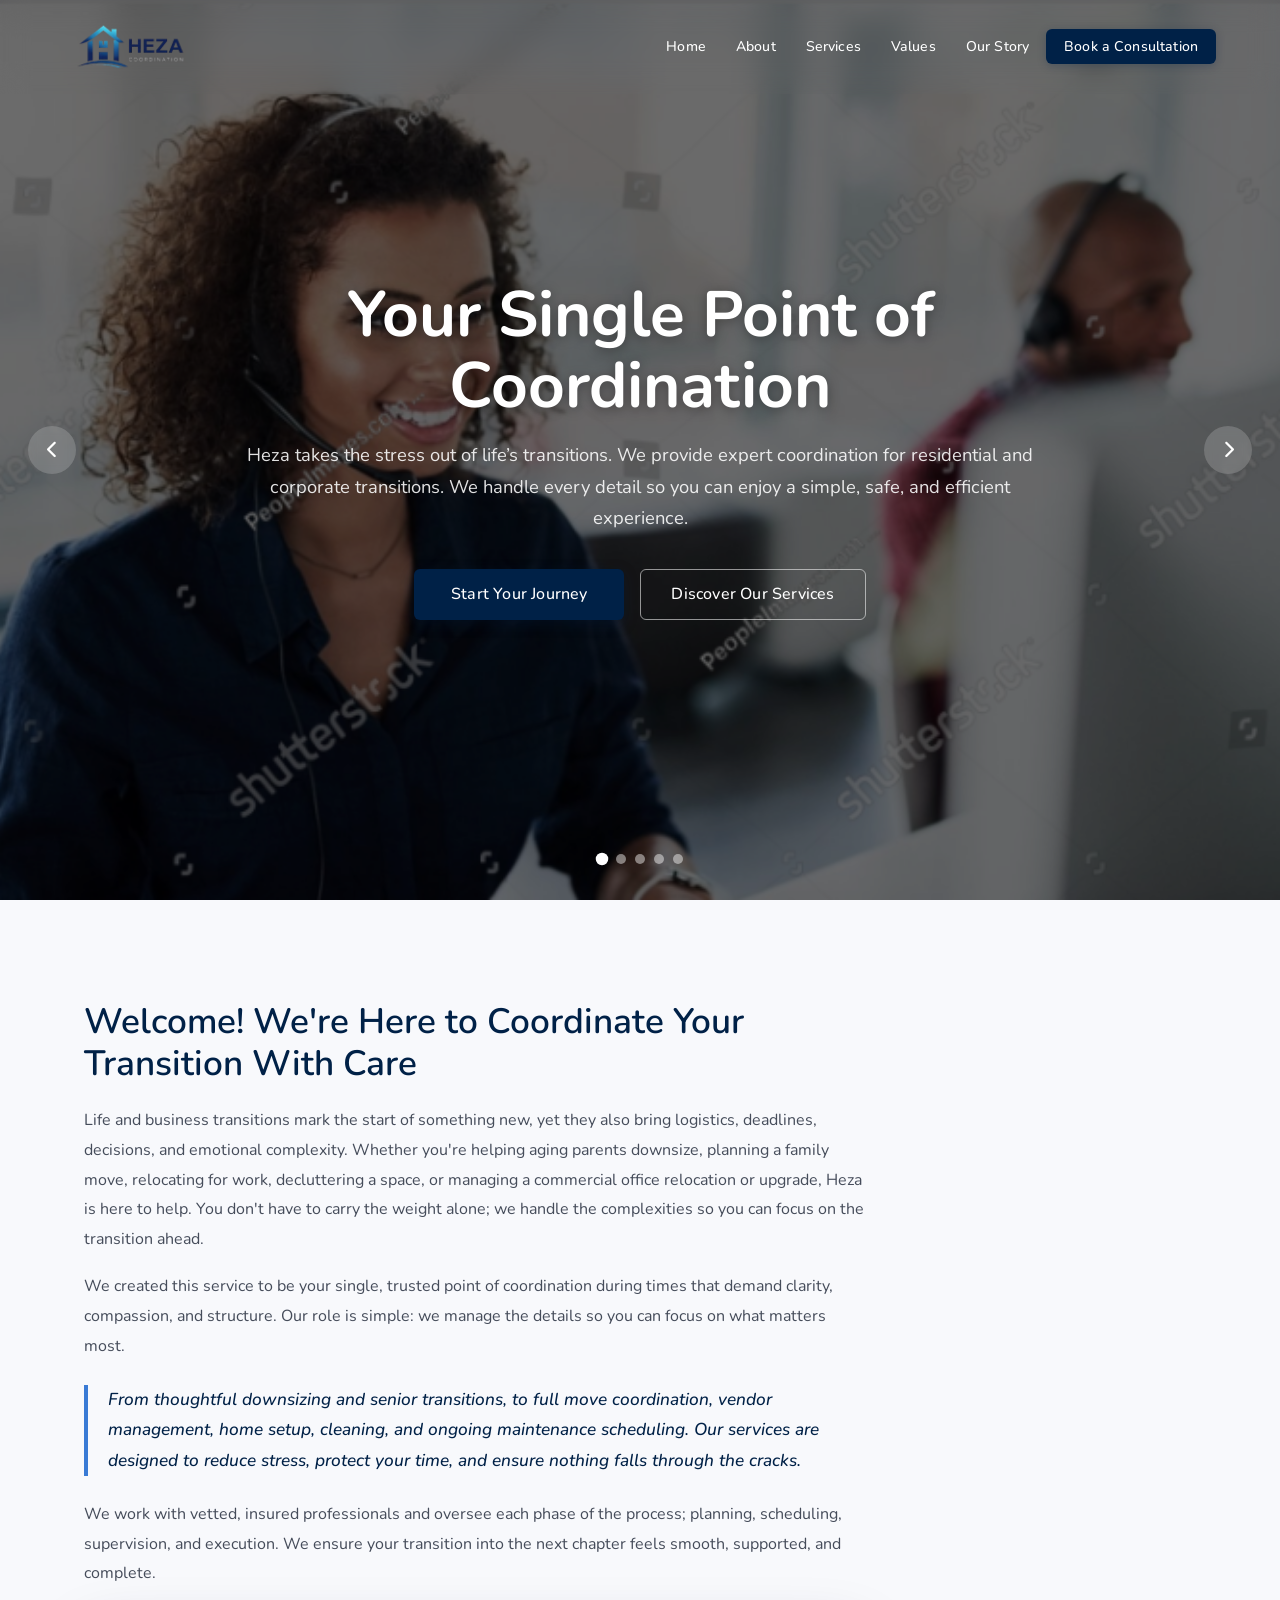
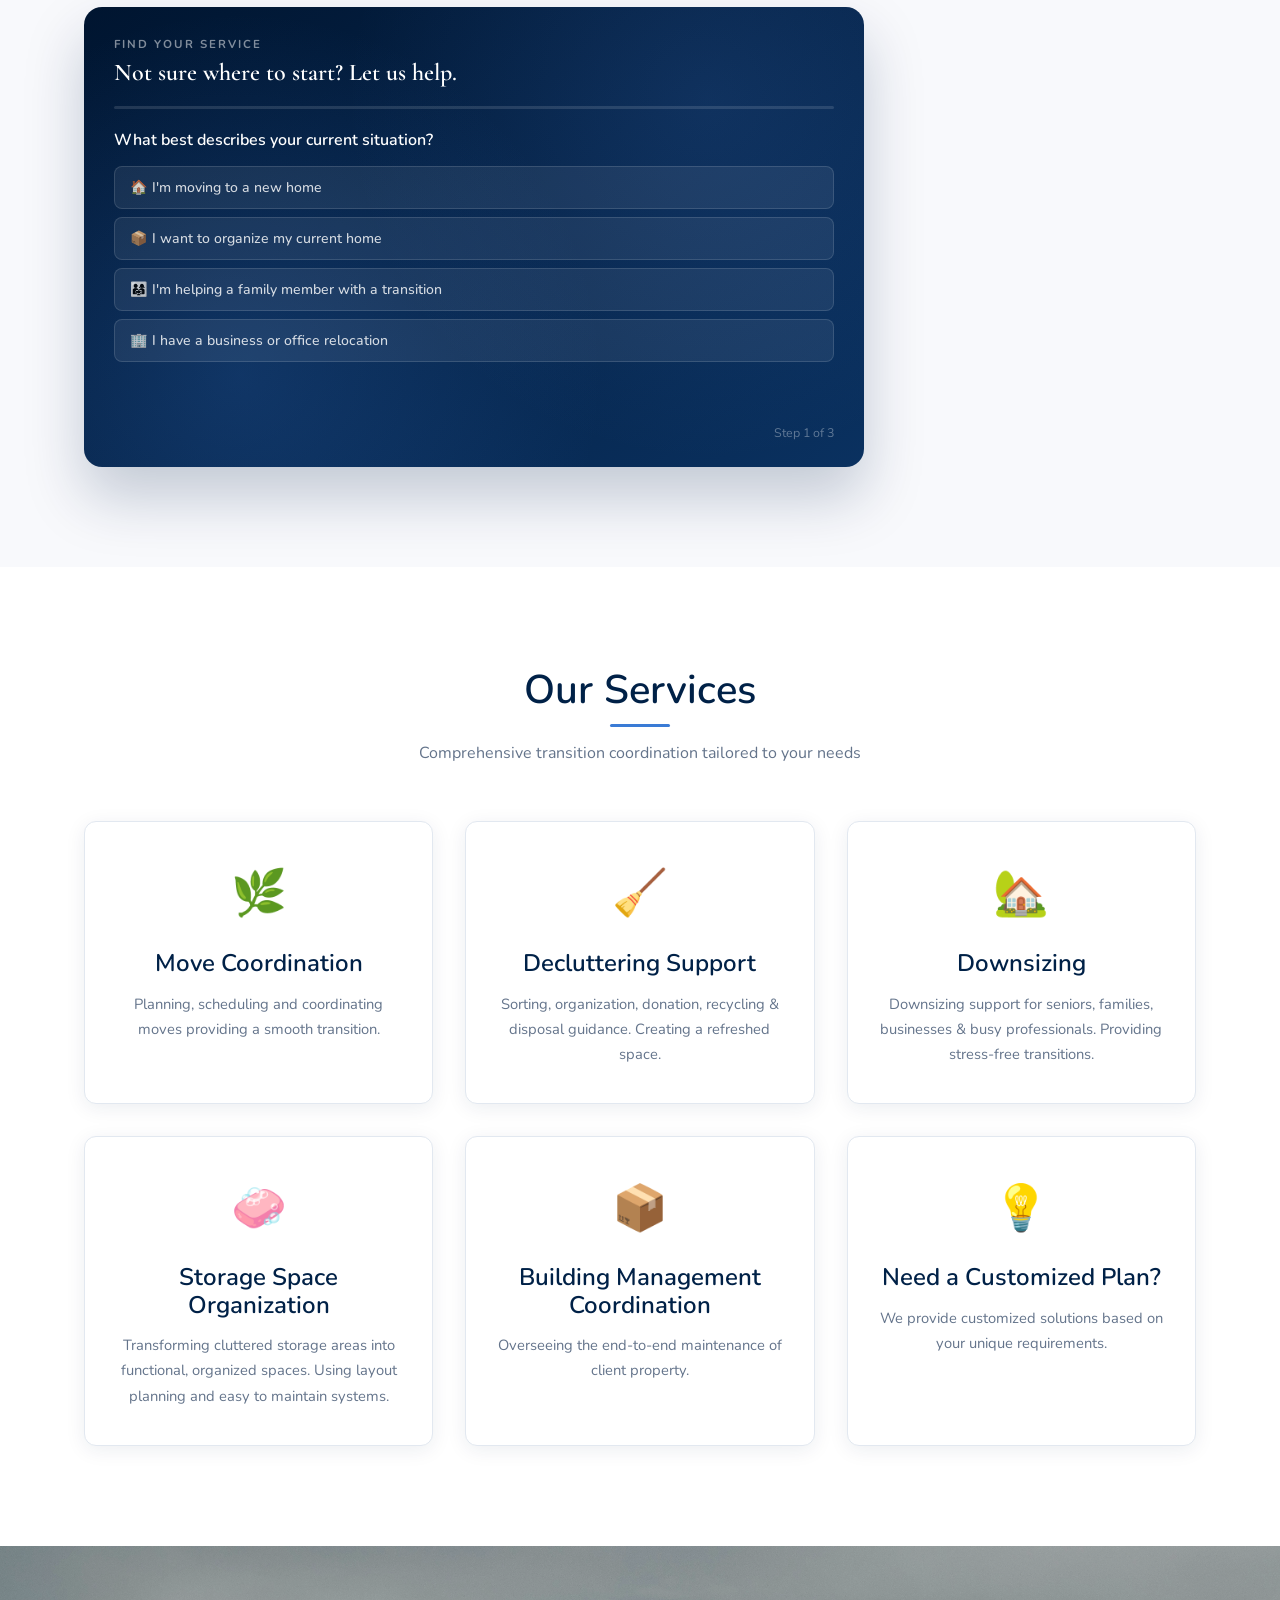
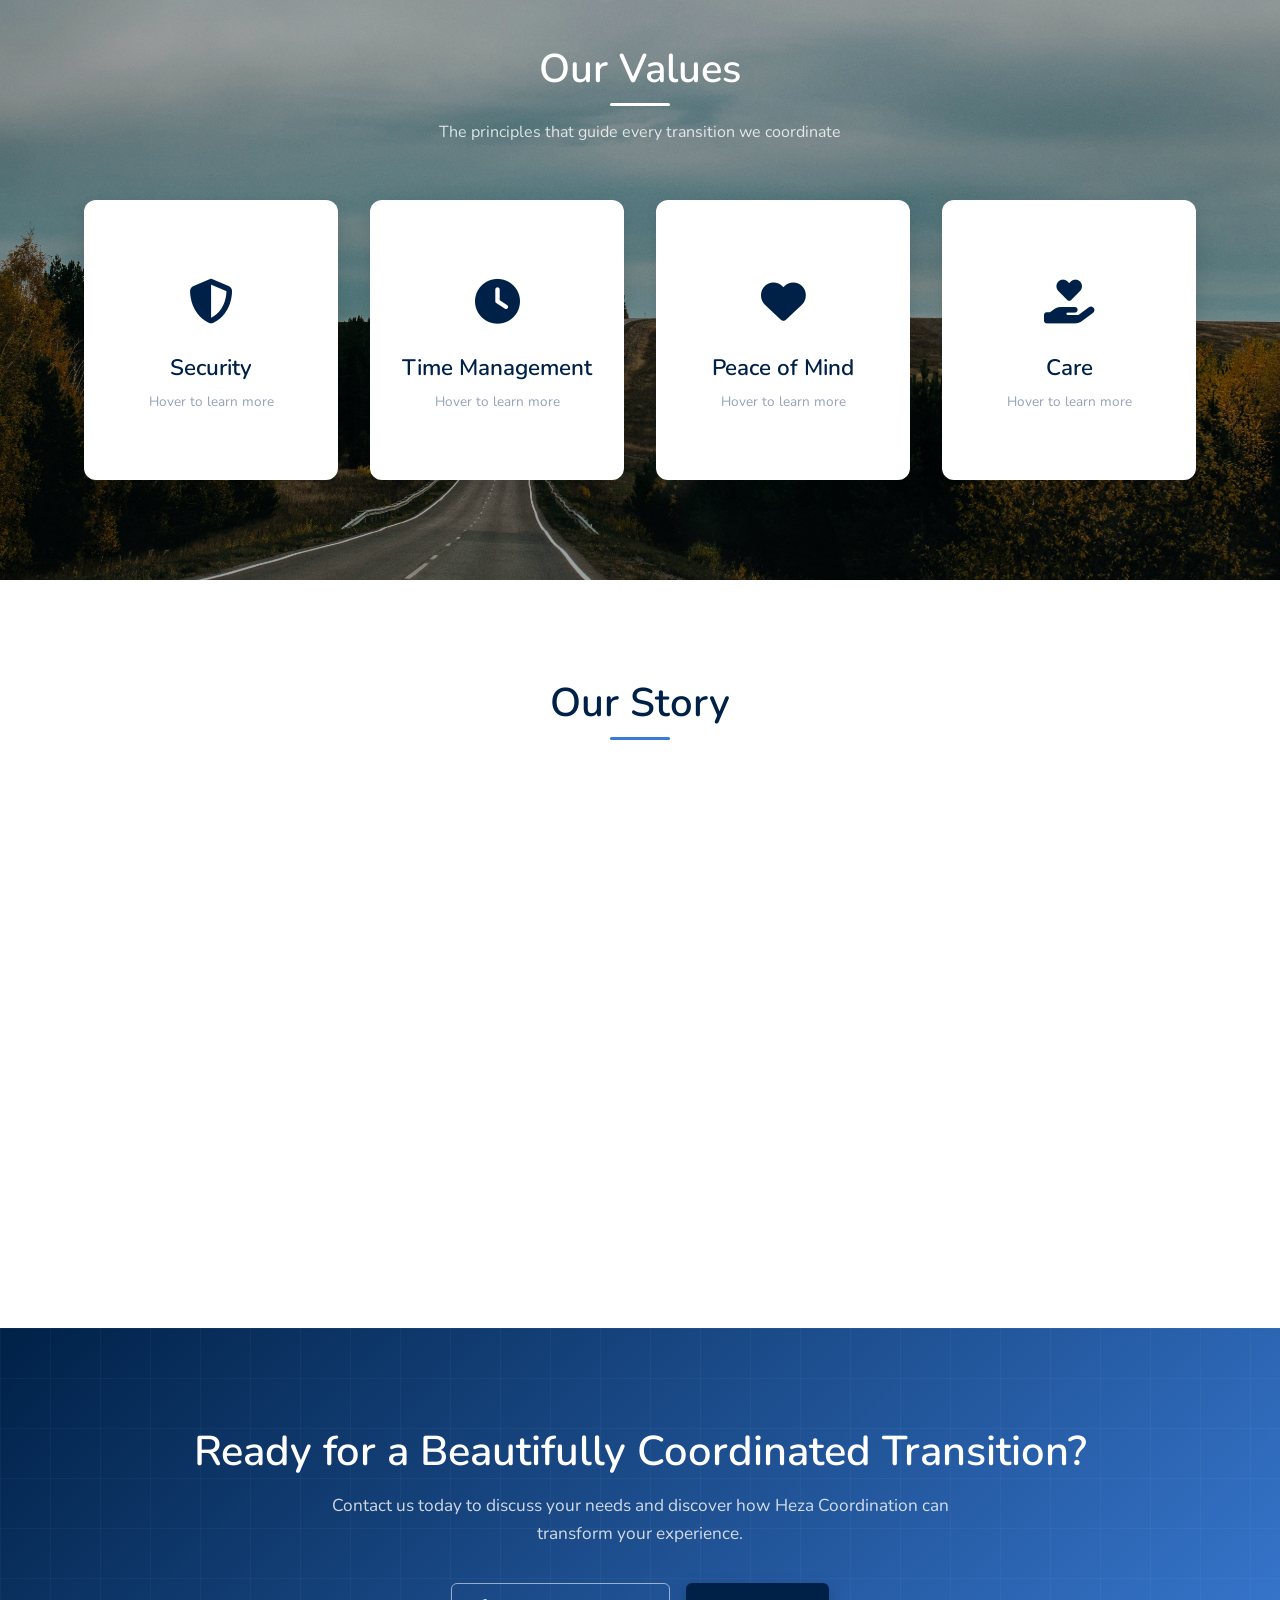
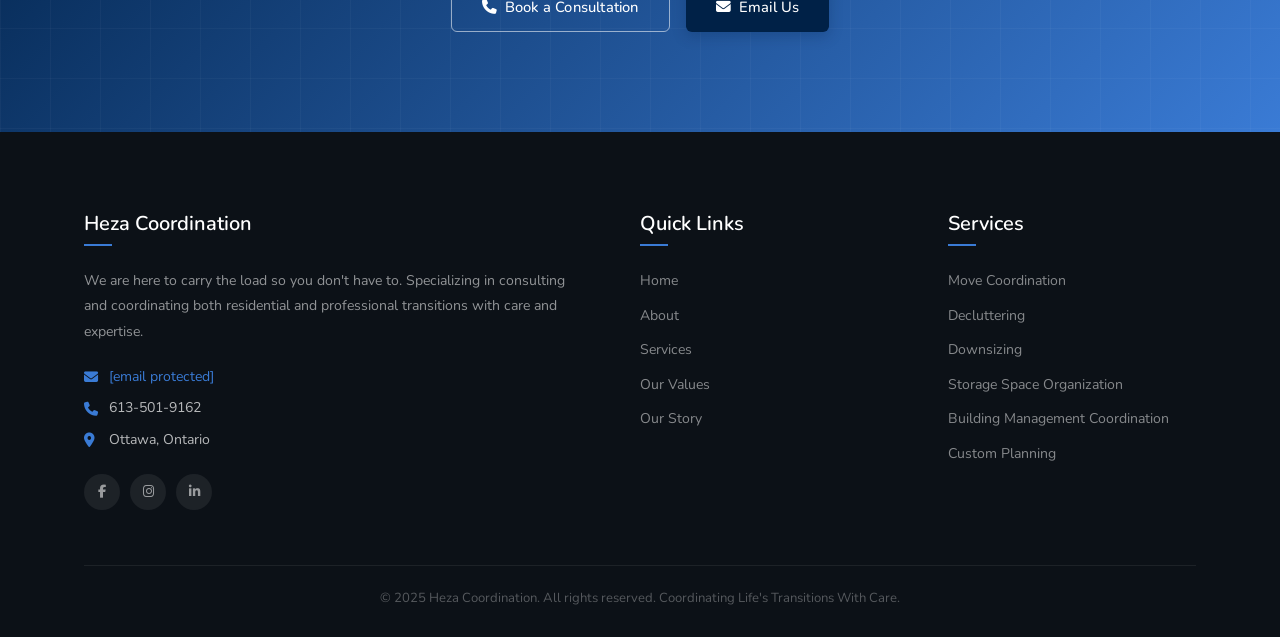
==== commit db92230e: "Add files via upload" ====
--- a/index.html
+++ b/index.html
@@ -37,11 +37,11 @@
     .carousel-nav button { background:rgba(255,255,255,0.18); color:#fff; border:none; width:48px; height:48px; border-radius:50%; cursor:pointer; font-size:1.1rem; transition:all 0.3s; display:flex; align-items:center; justify-content:center; backdrop-filter:blur(4px); }
     .carousel-nav button:hover { background:rgba(255,255,255,0.28); transform:scale(1.1); }
 
-    .slide-1 { background-image:url('/images/img1.png'); }
-    .slide-2 { background-image:url('/images/img2.png'); }
-    .slide-3 { background-image:url('/images/img3.png'); }
-    .slide-4 { background-image:url('/images/img4.png'); }
-    .slide-5 { background-image:url('/images/img5.png'); }
+    .slide-1 { background-image:url('images/img1.png'); }
+    .slide-2 { background-image:url('images/img2.png'); }
+    .slide-3 { background-image:url('images/img3.png'); }
+    .slide-4 { background-image:url('images/img4.png'); }
+    .slide-5 { background-image:url('images/img5.png'); }
 
     /* About */
     .about { background:#f8f9fc; padding:100px 0; }
@@ -200,7 +200,7 @@
     .service-card p { font-size:0.92rem; color:#64748b; line-height:1.7; margin:0; transition:color 0.3s; }
 
     /* Values */
-    .values { background:linear-gradient(rgba(0,0,0,0.3),rgba(0,0,0,0.3)),url('/images/values.jpg'); background-size:cover; background-position:center; padding:100px 0; }
+    .values { background:linear-gradient(rgba(0,0,0,0.3),rgba(0,0,0,0.3)),url('images/values.jpg'); background-size:cover; background-position:center; padding:100px 0; }
     .values .section-title h2 { color:#fff; }
     .values .section-title h2:after { background:#fff; }
     .values .section-title p { color:rgba(255,255,255,0.8); }
@@ -249,7 +249,7 @@
 <header id="header">
   <div class="container header-container">
     <a href="index.html" class="logo">
-      <img src="/images/hezalogo.png" alt="Heza Coordination" class="logo-img">
+      <img src="images/hezalogo.png" alt="Heza Coordination" class="logo-img">
     </a>
     <button class="mobile-toggle" aria-label="Open menu">
       <span></span><span></span><span></span>
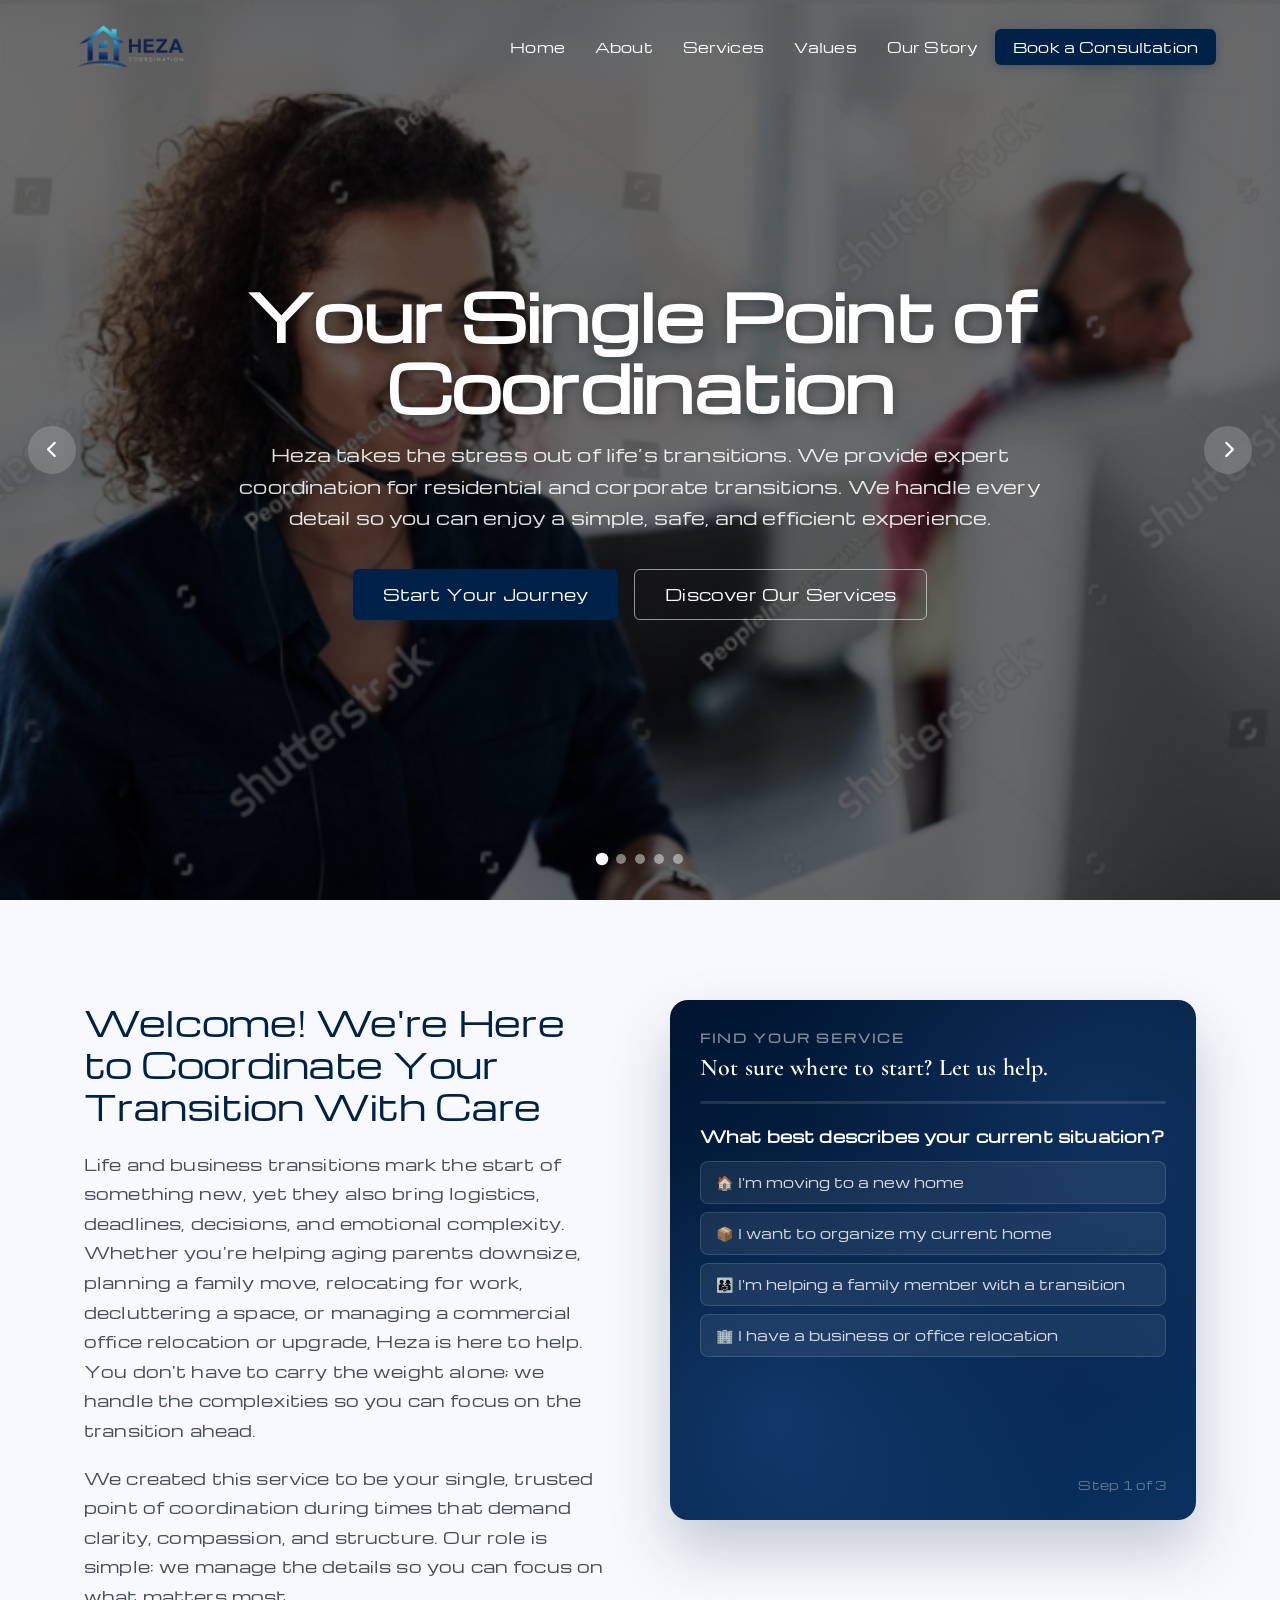
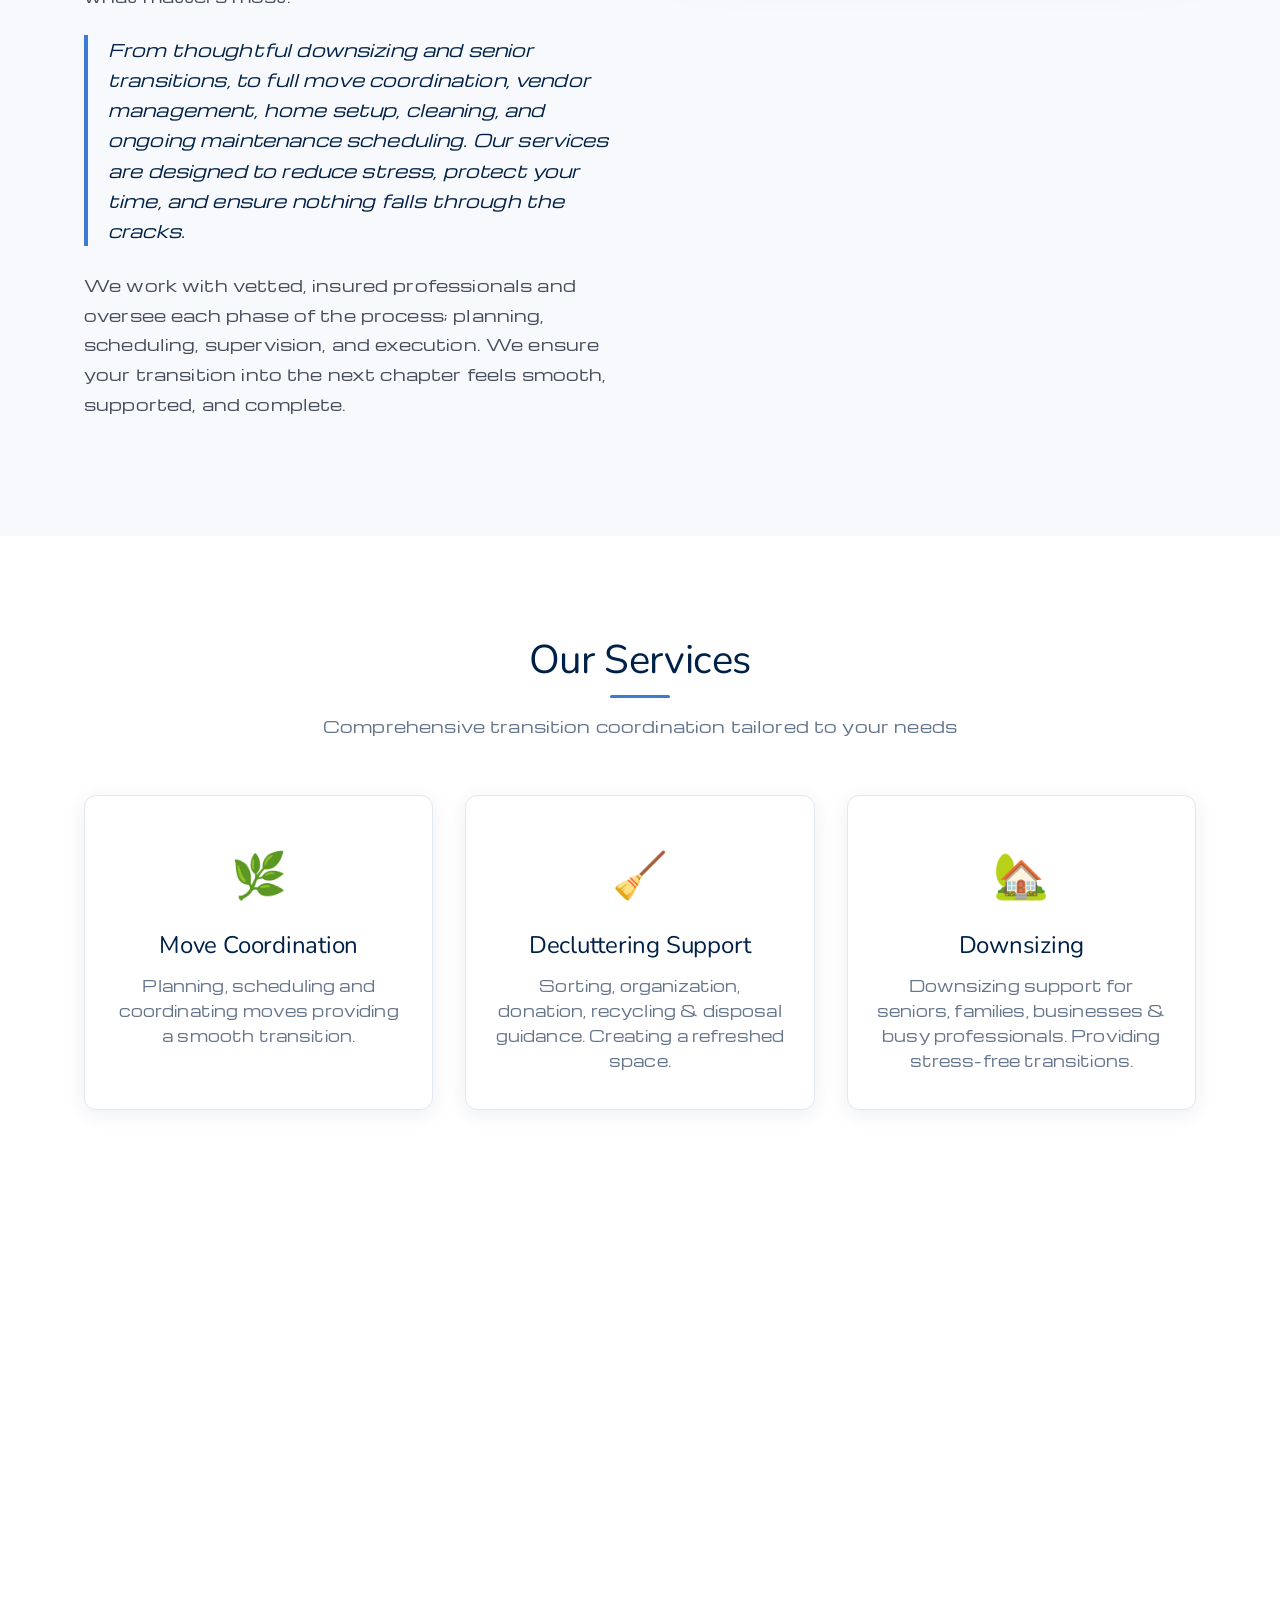
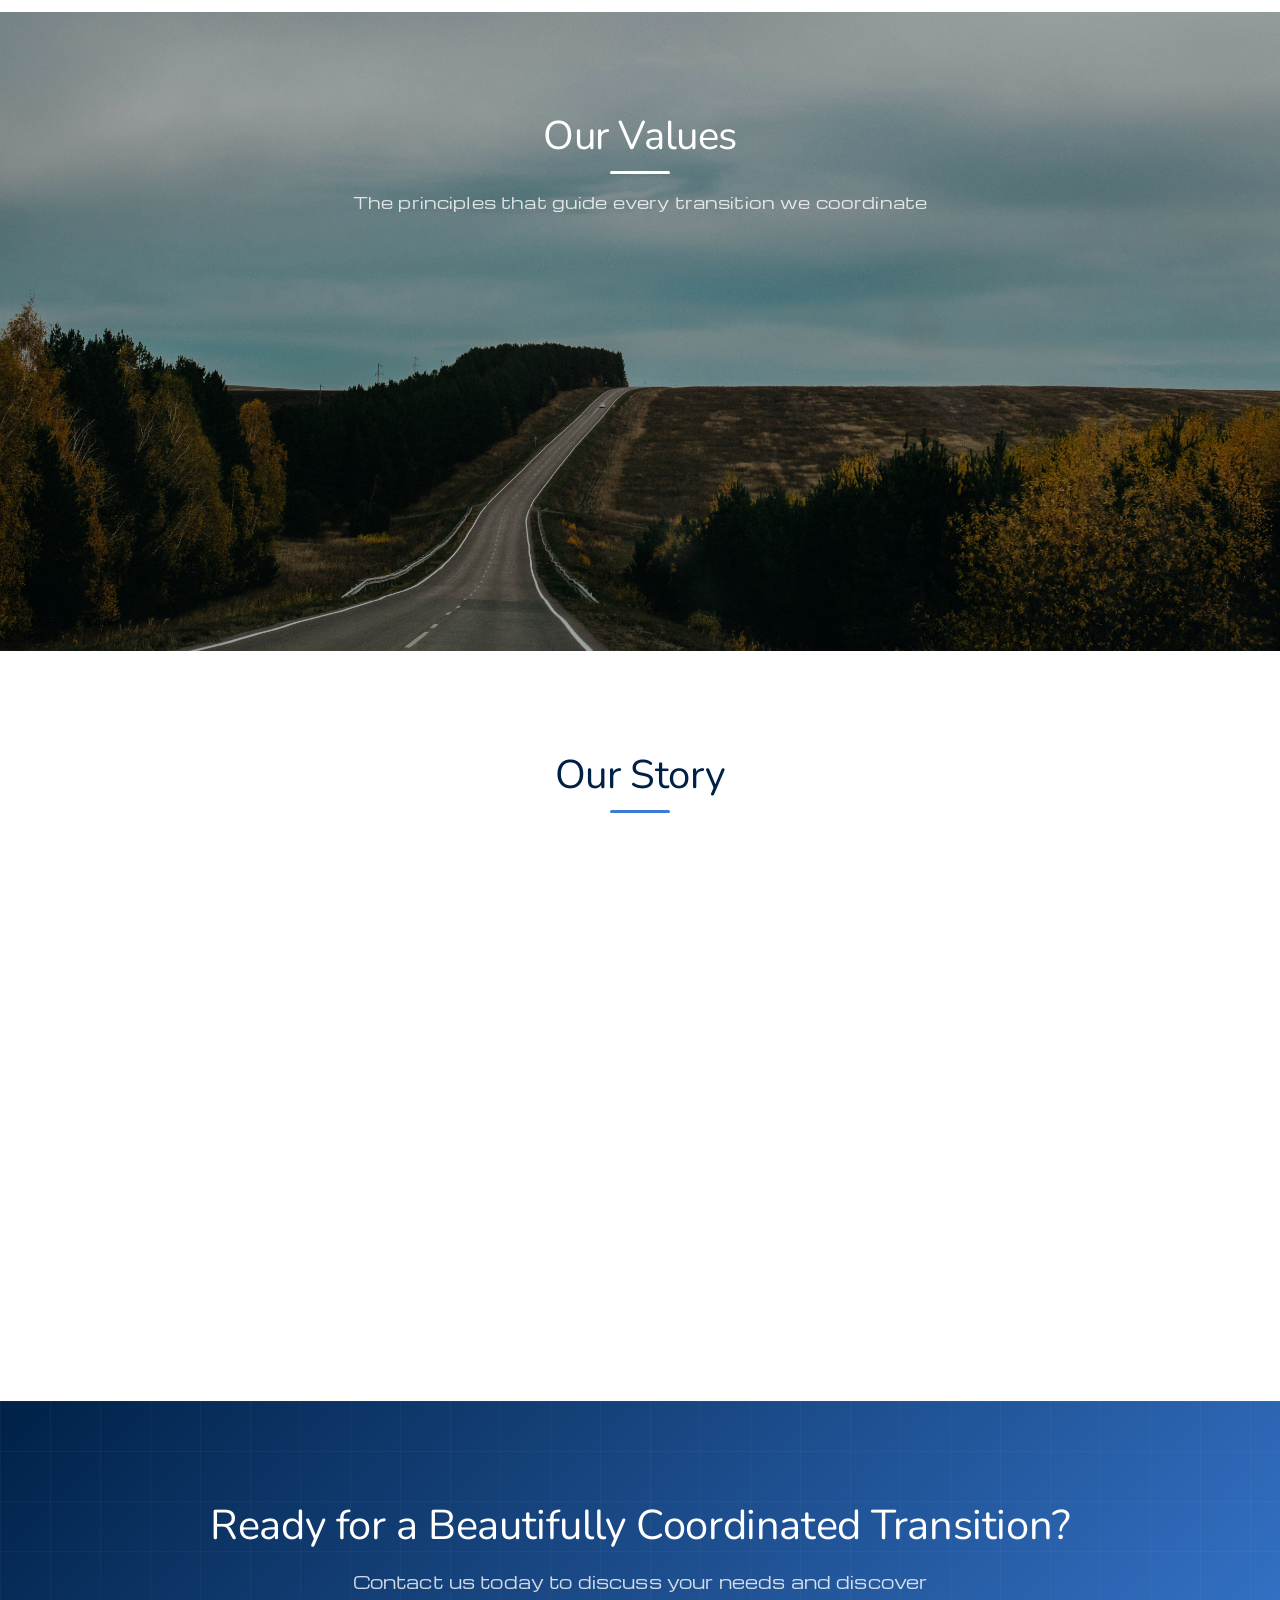
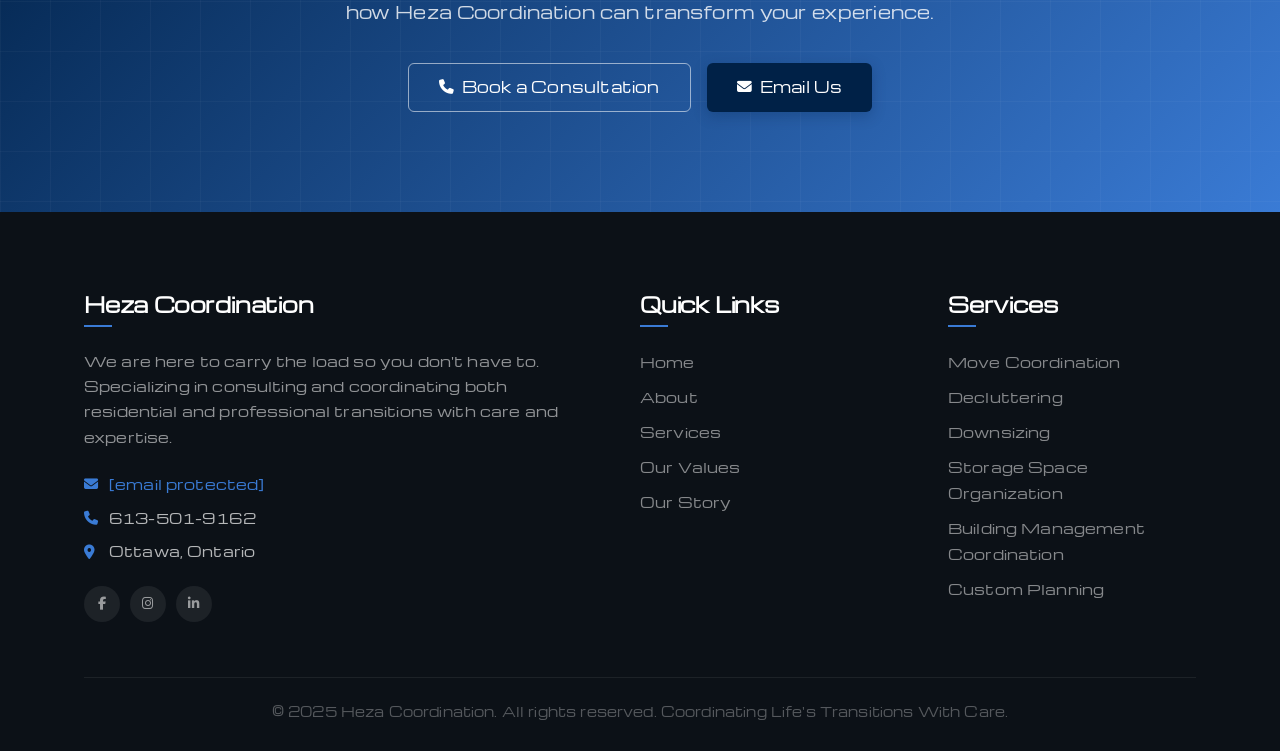
==== commit 998b106b: "Add files via upload" ====
--- a/index.html
+++ b/index.html
@@ -4,7 +4,7 @@
   <meta charset="UTF-8">
   <meta name="viewport" content="width=device-width, initial-scale=1.0">
   <title>Heza Coordination | Coordinating Life's Transitions With Care</title>
-  <link href="https://fonts.googleapis.com/css2?family=Cormorant+Garamond:ital,wght@0,400;0,600;0,700;1,400;1,600&family=Nunito:ital,wght@0,300;0,400;0,500;0,600;0,700;1,300;1,400&display=swap" rel="stylesheet">
+  <link href="https://fonts.googleapis.com/css2?family=Michroma&family=Cormorant+Garamond:ital,wght@0,400;0,600;0,700;1,400;1,600&family=Nunito:ital,wght@0,300;0,400;0,500;0,600;0,700;1,300;1,400&display=swap" rel="stylesheet">
   <link rel="stylesheet" href="https://cdnjs.cloudflare.com/ajax/libs/font-awesome/6.4.0/css/all.min.css">
   <link rel="stylesheet" href="style.css">
   <style>
@@ -14,7 +14,7 @@
       --light-blue: #e8f0fe;
       --accent-blue: #3a7bd5;
 
-      --ff-body: 'Nunito', system-ui, sans-serif;
+      --ff-body: 'Michroma', system-ui, sans-serif;
     }
 
     /* Hero Carousel */
@@ -45,8 +45,8 @@
 
     /* About */
     .about { background:#f8f9fc; padding:100px 0; }
-    .about-content { max-width:780px; }
-    .about-text h2 { font-family:'Nunito',serif; font-size:2.2rem; color:#002147; margin-bottom:22px; line-height:1.2; }
+    .about-content { max-width:100%; display:grid; grid-template-columns:1fr 1fr; gap:60px; align-items:start; }
+    .about-text h2 { font-family:'Michroma',serif; font-size:2.2rem; color:#002147; margin-bottom:22px; line-height:1.2; }
     .about-text p { font-size:1rem; line-height:1.85; margin-bottom:18px; color:#454c5a; }
     .about-text .intro-highlight { font-size:1.08rem; font-weight:500; color:#002147; border-left:4px solid #3a7bd5; padding-left:20px; margin:24px 0; font-style:italic; line-height:1.75; }
 
@@ -233,8 +233,9 @@
     .cta-btns { display:flex; justify-content:center; gap:16px; flex-wrap:wrap; }
 
     @keyframes fadeInUp { from { opacity:0; transform:translateY(28px); } to { opacity:1; transform:translateY(0); } }
-    @media(max-width:992px) { .about-content { max-width:100%; } }
+    @media(max-width:992px) { .about-content { grid-template-columns:1fr; gap:40px; } }
     @media(max-width:768px) {
+      .about-content { grid-template-columns:1fr; gap:40px; }
       .values { background-attachment:scroll; }
       .values-grid { grid-template-columns:1fr; }
       .hero-btns { flex-direction:column; align-items:center; }
@@ -249,7 +250,7 @@
 <header id="header">
   <div class="container header-container">
     <a href="index.html" class="logo">
-      <img src="images/hezalogo.png" alt="Heza Coordination" class="logo-img">
+      <img src="/images/hezalogo.png" alt="Heza Coordination" class="logo-img">
     </a>
     <button class="mobile-toggle" aria-label="Open menu">
       <span></span><span></span><span></span>
@@ -427,6 +428,9 @@
             <div class="result-btns">
               <a href="#" class="btn-result-primary book-cta" id="resultBookBtn" data-service="General Inquiry">
                 <i class="fas fa-calendar-check"></i> Book This Service
+              </a>
+              <a href="diagnostic.html" class="btn-result-primary" style="background:linear-gradient(135deg,#3a7bd5,#5b96f7); text-decoration:none; display:inline-flex; align-items:center; gap:8px; margin-left:8px;">
+                <i class="fas fa-chart-pie"></i> See Full Diagnostic
               </a>
               <button class="btn-result-ghost" id="quizRetake">Try Again</button>
             </div>
--- a/style.css
+++ b/style.css
@@ -2,7 +2,7 @@
    HEZA COORDINATION — SHARED STYLESHEET
    ============================================================ */
 
-@import url('https://fonts.googleapis.com/css2?family=Cormorant+Garamond:ital,wght@0,400;0,600;0,700;1,400;1,600&family=Nunito:ital,wght@0,300;0,400;0,500;0,600;0,700;1,300;1,400&display=swap');
+@import url('https://fonts.googleapis.com/css2?family=Cormorant+Garamond:ital,wght@0,400;0,600;0,700;1,400;1,600&family=Michroma&display=swap');
 
 :root {
   --navy:        #002147;
@@ -18,7 +18,7 @@
   --border:      #e2e8f0;
 
   --ff-display: 'Cormorant Garamond', Georgia, serif;
-  --ff-body:    'Nunito', system-ui, sans-serif;
+  --ff-body:    'Michroma', system-ui, sans-serif;
 
   --ease:        cubic-bezier(0.4, 0, 0.2, 1);
   --ease-spring: cubic-bezier(0.34, 1.56, 0.64, 1);
@@ -44,11 +44,13 @@
   font-family: var(--ff-body);
   color: var(--text);
   background: var(--white);
-  line-height: 1.6;
+  line-height: 1.75;
   overflow-x: hidden;
   -webkit-font-smoothing: antialiased;
-}
-h1,h2,h3,h4,h5 { font-family: var(--ff-body); line-height: 1.15; font-weight: 600; }
+  font-size: 0.93rem;
+  letter-spacing: 0.01em;
+}
+h1,h2,h3,h4,h5 { font-family: var(--ff-body); line-height: 1.2; font-weight: 400; letter-spacing: -0.01em; }
 a { color: var(--blue); text-decoration: none; transition: var(--t); }
 img { max-width: 100%; display: block; }
 
@@ -437,6 +439,13 @@
 .quiz-step-counter { font-size:0.78rem; color:rgba(255,255,255,0.35); }
 @media(max-width:992px) { .quiz-wrapper { height:auto; min-height:420px; } }
 @media(max-width:480px) { .quiz-inner { padding:22px 20px 18px; } .quiz-title { font-size:1.3rem; } }
+.quiz-wrapper { height:520px; }
+.quiz-full-assess-link {
+  display:inline-flex; align-items:center; gap:6px; margin-top:14px;
+  font-size:0.68rem; color:rgba(255,255,255,0.5); text-decoration:none;
+  letter-spacing:0.5px; transition:color 0.22s ease;
+}
+.quiz-full-assess-link:hover { color:rgba(255,255,255,0.88); }
  
 
 /* ===== UTILS ===== */
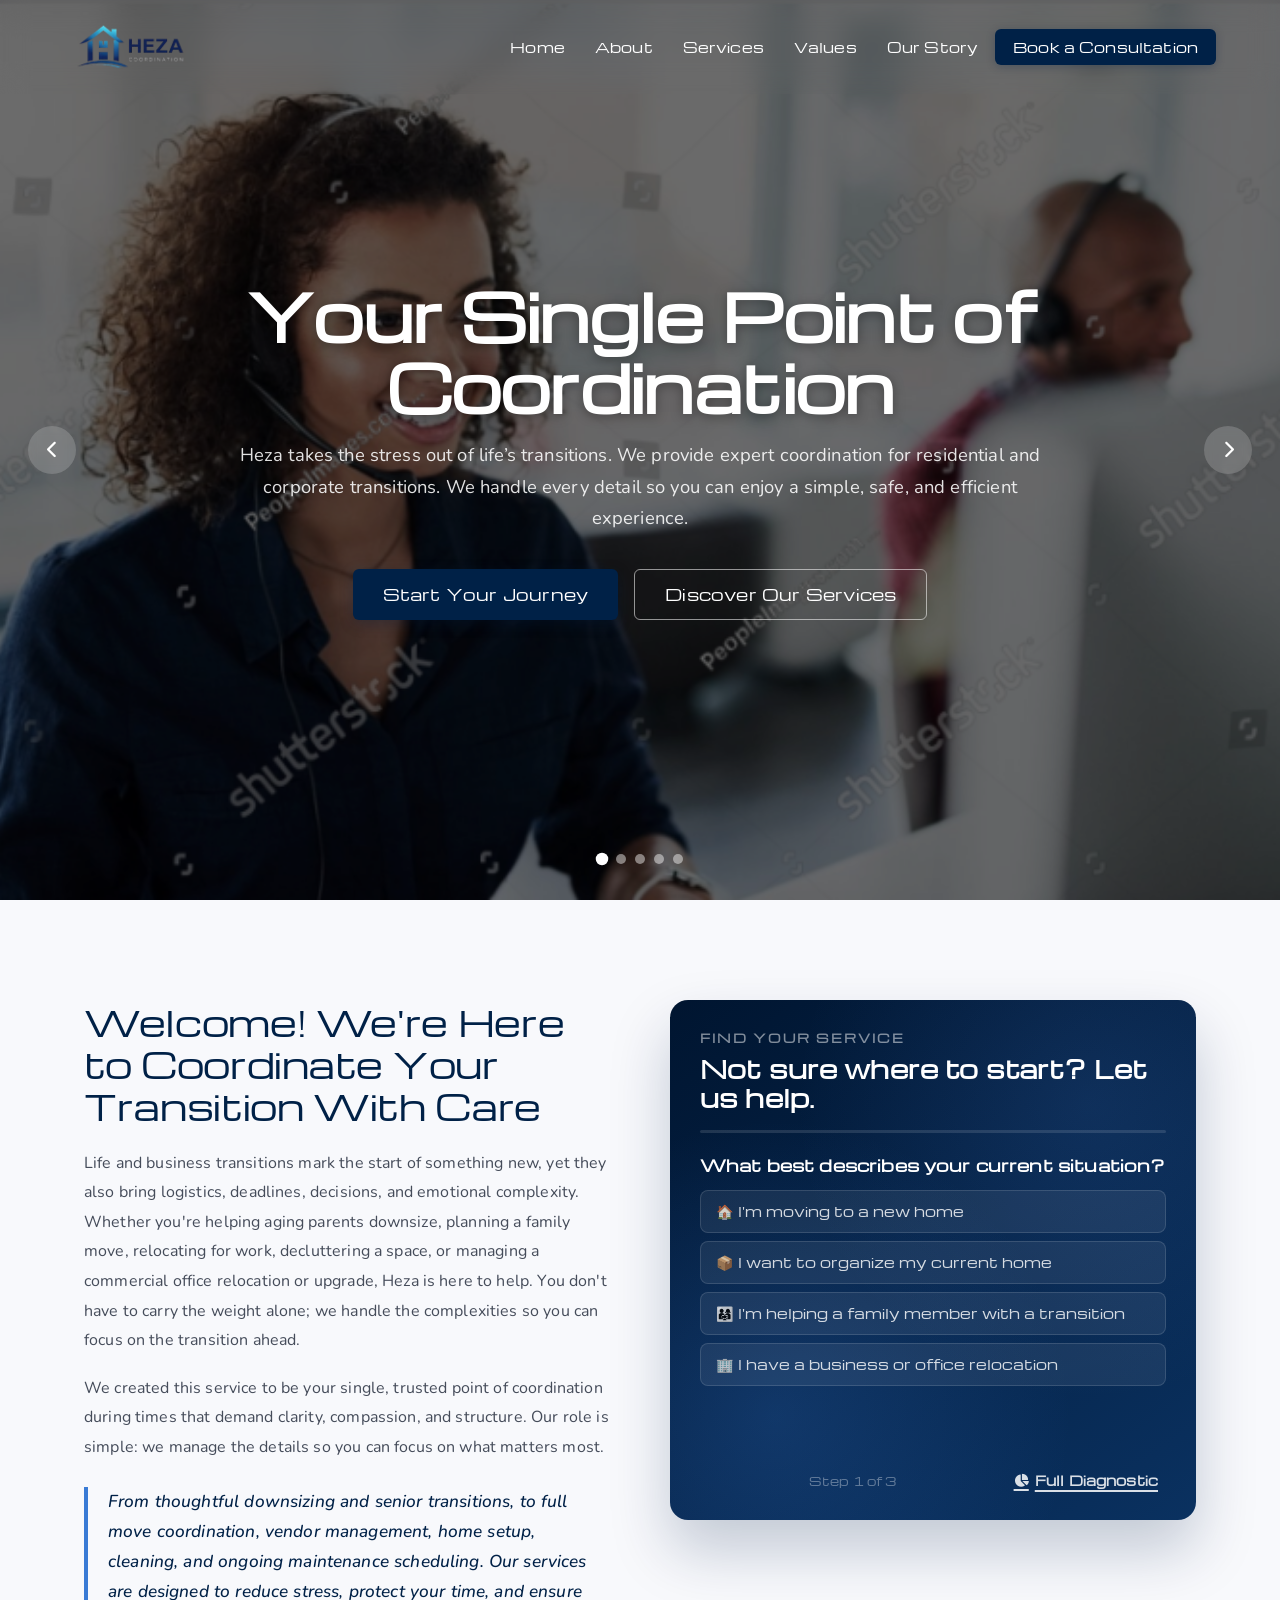
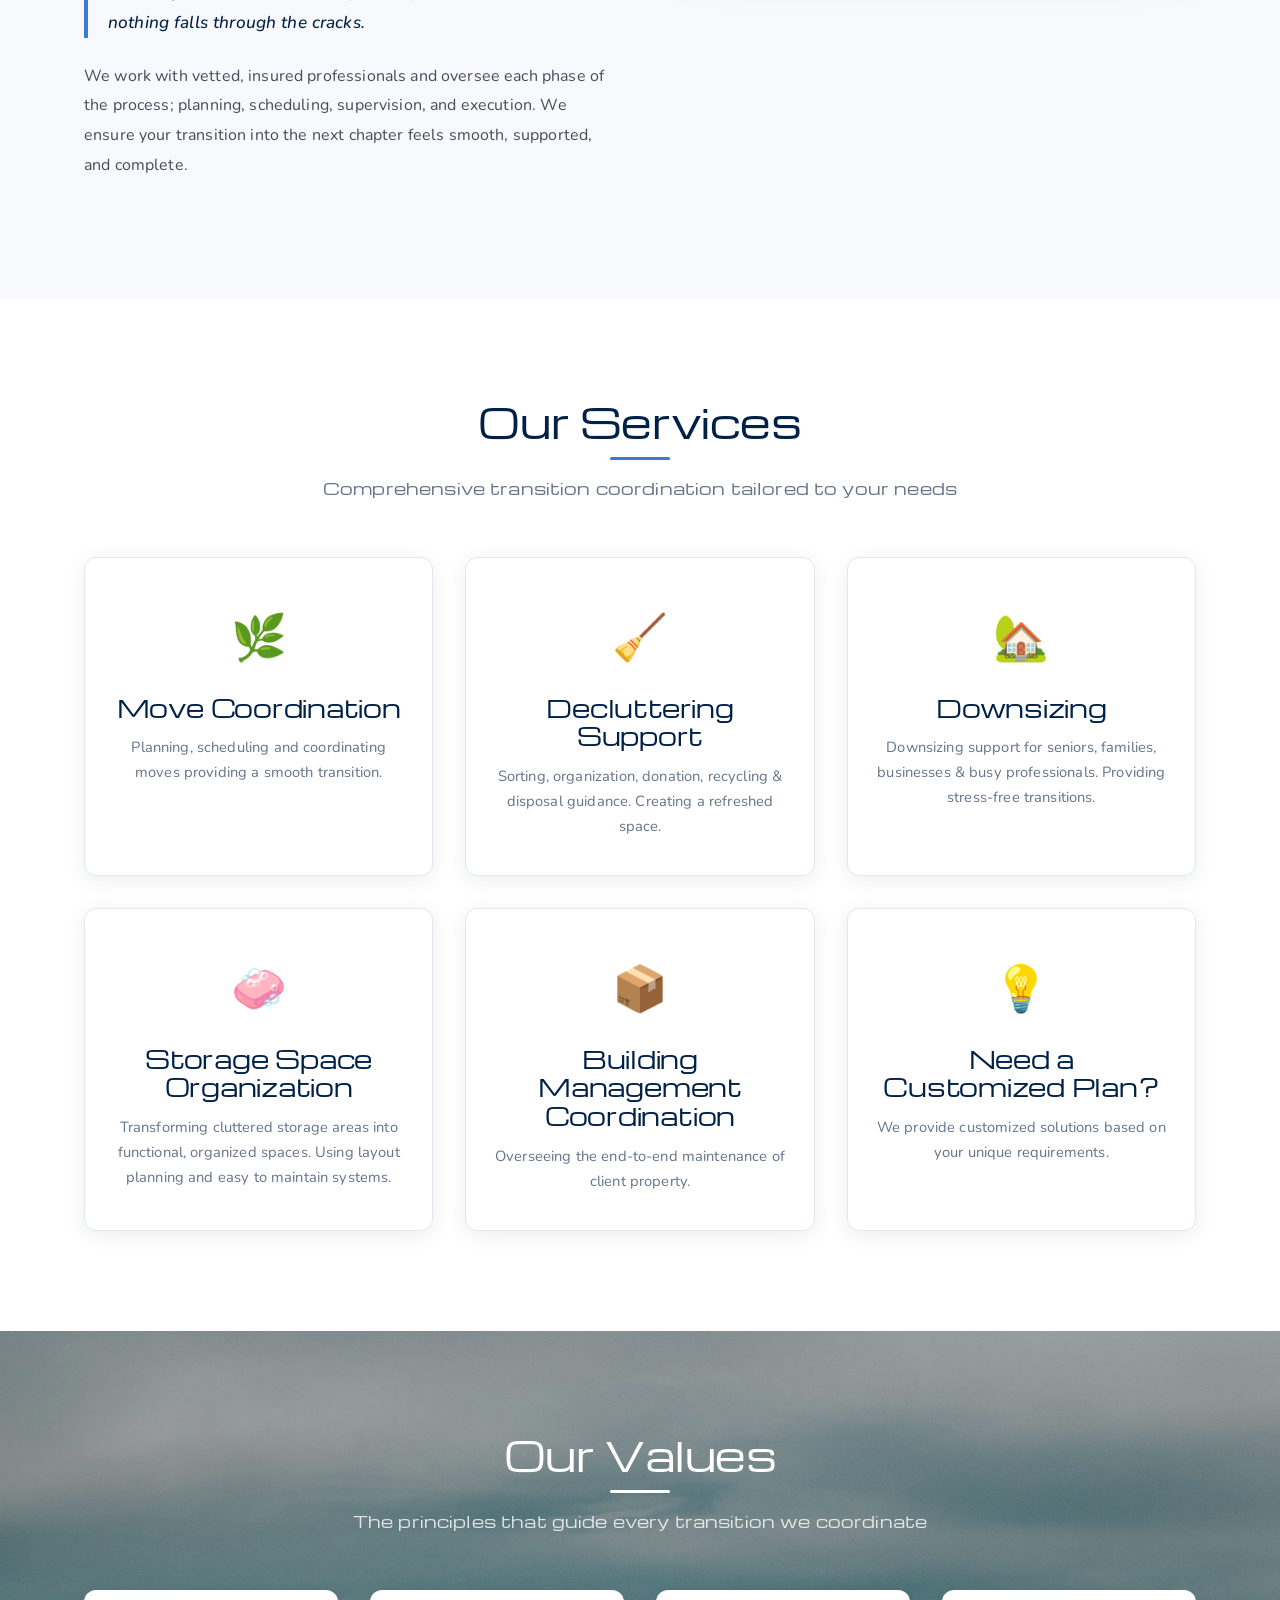
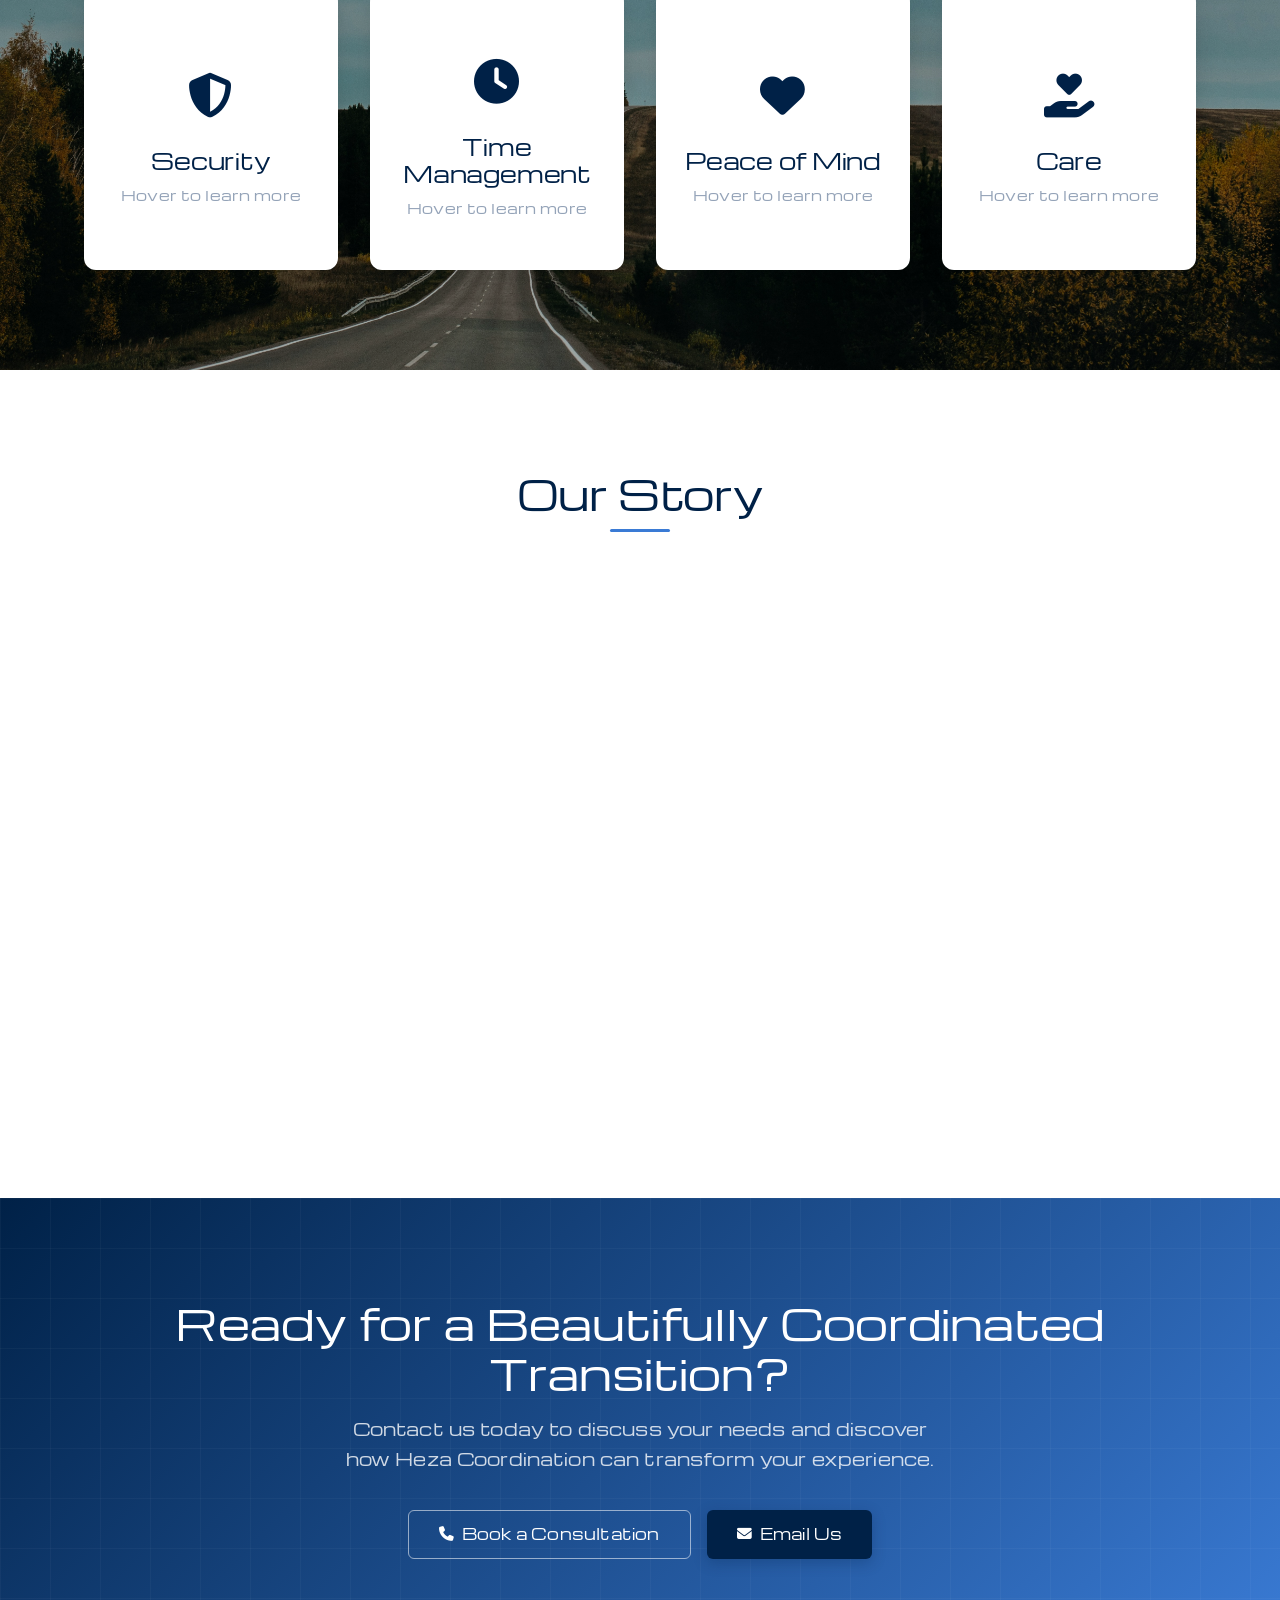
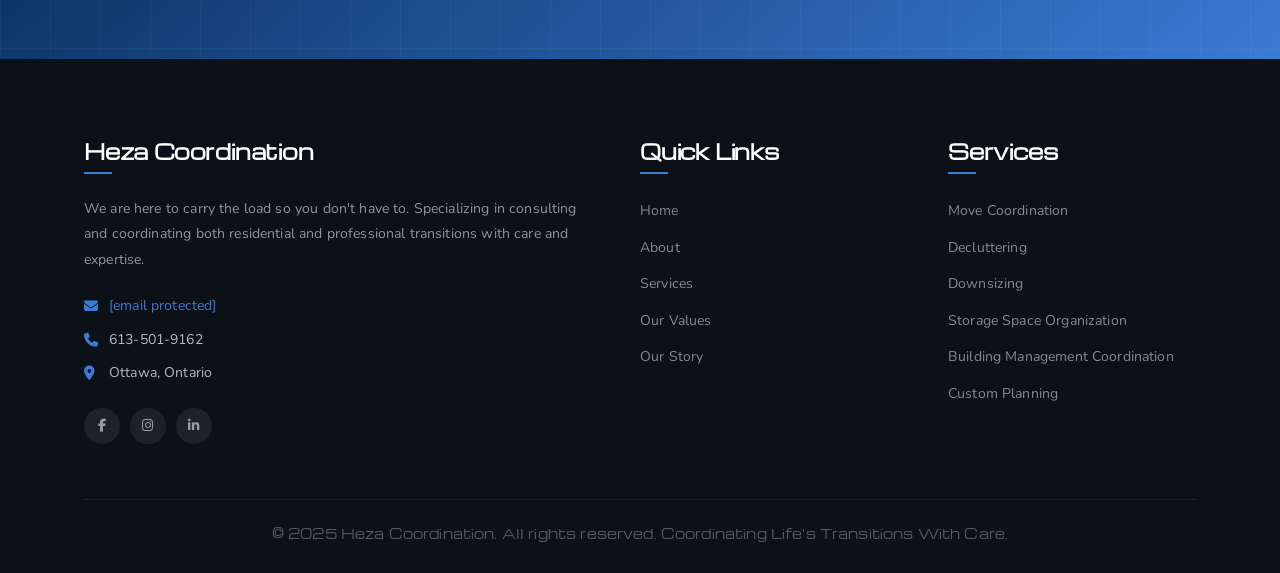
==== commit c26d1547: "Add files via upload" ====
--- a/index.html
+++ b/index.html
@@ -24,8 +24,8 @@
     .carousel-slide.active { opacity:1; }
     .carousel-slide .slide-overlay { position:absolute; inset:0; background:rgba(0,0,0,0.58); display:flex; align-items:center; justify-content:center; text-align:center; }
     .slide-content { max-width: 860px; padding: 0 24px; z-index:2; animation: fadeInUp 0.9s ease-out both; }
-    .slide-content h1 { font-family: var(--ff-body); font-size:clamp(2.4rem,5vw,4rem); color:#fff; margin-bottom:18px; font-weight:700; line-height:1.1; text-shadow:0 2px 12px rgba(0,0,0,0.35); }
-    .slide-content p { font-size:1.15rem; color:rgba(255,255,255,0.88); margin-bottom:36px; line-height:1.7; }
+    .slide-content h1 { font-family: 'Michroma'; font-size:clamp(2.4rem,5vw,4rem); color:#fff; margin-bottom:18px; font-weight:700; line-height:1.1; text-shadow:0 2px 12px rgba(0,0,0,0.35); }
+    .slide-content p { font-family: 'Nunito', sans-serif; font-size:1.15rem; color:rgba(255,255,255,0.88); margin-bottom:36px; line-height:1.7; }
     .hero-btns { display:flex; justify-content:center; gap:16px; flex-wrap:wrap; }
     .hero-btns .btn { min-width:210px; font-size:1rem; }
 
@@ -47,8 +47,8 @@
     .about { background:#f8f9fc; padding:100px 0; }
     .about-content { max-width:100%; display:grid; grid-template-columns:1fr 1fr; gap:60px; align-items:start; }
     .about-text h2 { font-family:'Michroma',serif; font-size:2.2rem; color:#002147; margin-bottom:22px; line-height:1.2; }
-    .about-text p { font-size:1rem; line-height:1.85; margin-bottom:18px; color:#454c5a; }
-    .about-text .intro-highlight { font-size:1.08rem; font-weight:500; color:#002147; border-left:4px solid #3a7bd5; padding-left:20px; margin:24px 0; font-style:italic; line-height:1.75; }
+    .about-text p { font-family: 'Nunito', sans-serif; font-size:1rem; line-height:1.85; margin-bottom:18px; color:#454c5a; }
+    .about-text .intro-highlight { font-family: 'Nunito', sans-serif; font-size:1.08rem; font-weight:500; color:#002147; border-left:4px solid #3a7bd5; padding-left:20px; margin:24px 0; font-style:italic; line-height:1.75; }
 
     /* ═══ DIAGNOSTIC SECTION ═══ */
     .diagnostic { background: #f0f4fa; padding: 100px 0; }
@@ -58,13 +58,13 @@
     .diag-form-panel { padding: 52px 56px; }
     .diag-intro { margin-bottom:44px; }
     .diag-intro .eyebrow { font-size:0.72rem; font-weight:700; letter-spacing:2.5px; text-transform:uppercase; color:#3a7bd5; display:block; margin-bottom:10px; }
-    .diag-intro h3 { font-family:'Nunito',sans-serif; font-size:1.75rem; color:#002147; margin:0 0 10px; }
+    .diag-intro h3 { font-family:'Michroma',sans-serif; font-size:1.75rem; color:#002147; margin:0 0 10px; }
     .diag-intro p { color:#64748b; font-size:0.95rem; line-height:1.7; margin:0; }
     .diag-categories { display:grid; grid-template-columns:1fr 1fr; gap:36px 48px; margin-bottom:40px; }
     .diag-cat-block { }
     .diag-cat-heading { display:flex; align-items:center; gap:10px; margin-bottom:20px; padding-bottom:10px; border-bottom:2px solid #e8f0fe; }
     .diag-cat-heading .cat-icon { font-size:1.25rem; }
-    .diag-cat-heading h4 { font-family:'Nunito',sans-serif; font-size:0.95rem; font-weight:700; color:#002147; margin:0; letter-spacing:0.5px; text-transform:uppercase; }
+    .diag-cat-heading h4 { font-family:'Michroma',sans-serif; font-size:0.95rem; font-weight:700; color:#002147; margin:0; letter-spacing:0.5px; text-transform:uppercase; }
     .diag-question { margin-bottom:22px; }
     .diag-question label { display:block; font-size:0.88rem; font-weight:500; color:#374151; margin-bottom:11px; line-height:1.5; }
     .scale-row { display:grid; grid-template-columns:repeat(4,1fr); gap:6px; }
@@ -184,7 +184,7 @@
     /* Services */
     .services { padding:100px 0; background:#fff; }
     .section-title { text-align:center; margin-bottom:55px; }
-    .section-title h2 { font-family:'Nunito',serif; font-size:2.5rem; color:#002147; position:relative; display:inline-block; padding-bottom:14px; }
+    .section-title h2 { font-family:'Michroma',serif; font-size:2.5rem; color:#002147; position:relative; display:inline-block; padding-bottom:14px; }
     .section-title h2:after { content:''; position:absolute; bottom:0; left:50%; transform:translateX(-50%); width:60px; height:3px; background:#3a7bd5; border-radius:2px; }
     .section-title p { margin-top:14px; color:#64748b; font-size:1rem; }
     .services-grid { display:grid; grid-template-columns:repeat(auto-fit,minmax(300px,1fr)); gap:32px; }
@@ -196,8 +196,8 @@
     .service-card:hover p { color:rgba(255,255,255,0.85); }
     .service-icon { font-size:2.8rem; margin-bottom:20px; display:block; transition:transform 0.3s; }
     .service-card:hover .service-icon { transform:scale(1.15); }
-    .service-card h3 { font-family:'Nunito',serif; font-size:1.5rem; color:#002147; margin-bottom:14px; transition:color 0.3s; }
-    .service-card p { font-size:0.92rem; color:#64748b; line-height:1.7; margin:0; transition:color 0.3s; }
+    .service-card h3 { font-family:'Michroma',serif; font-size:1.5rem; color:#002147; margin-bottom:14px; transition:color 0.3s; }
+    .service-card p { font-family: 'Nunito', sans-serif; font-size:0.92rem; color:#64748b; line-height:1.7; margin:0; transition:color 0.3s; }
 
     /* Values */
     .values { background:linear-gradient(rgba(0,0,0,0.3),rgba(0,0,0,0.3)),url('images/values.jpg'); background-size:cover; background-position:center; padding:100px 0; }
@@ -212,23 +212,23 @@
     .flip-card-front { background:#fff; color:#002147; }
     .flip-card-back { background:linear-gradient(135deg,#002147,#3a7bd5); color:#fff; transform:rotateY(180deg); }
     .value-icon { font-size:2.8rem; margin-bottom:16px; color:#002147; }
-    .flip-card-front h3 { font-family:'Nunito',serif; font-size:1.4rem; margin-bottom:10px; }
+    .flip-card-front h3 { font-family:'Michroma',serif; font-size:1.4rem; margin-bottom:10px; }
     .flip-card-front p { font-size:0.85rem; color:#94a3b8; }
-    .flip-card-back h3 { font-family:'Nunito',serif; font-size:1.4rem; color:#fff; margin-bottom:12px; }
+    .flip-card-back h3 { font-family:'Michroma',serif; font-size:1.4rem; color:#fff; margin-bottom:12px; }
     .flip-card-back p { font-size:0.9rem; line-height:1.65; }
 
     /* Story */
     .story { padding:100px 0; background:#fff; }
     .story-content { max-width:860px; margin:0 auto; text-align:center; position:relative; }
     .story-content::before { content:'"'; position:absolute; top:-60px; left:50%; transform:translateX(-50%); font-size:9rem; color:#e8f0fe; z-index:-1; font-family:'Cormorant Garamond',serif; line-height:1; }
-    .story-content p { font-size:1.12rem; margin-bottom:26px; line-height:1.85; color:#454c5a; }
-    .story-content .story-sig { font-family:'Cormorant Garamond',serif; font-weight:700; color:#002147; font-size:1.15rem; margin-top:30px; font-style:italic; }
+    .story-content p { font-size:1.16rem; margin-bottom:26px; line-height:1.85; color:#454c5a; }
+    .story-content .story-sig { font-family:'Nunito',serif; font-weight:700; color:#002147; font-size:1.15rem; margin-top:30px; font-style:italic; }
 
     /* CTA */
     .cta { background:linear-gradient(135deg,#002147 0%,#3a7bd5 100%); color:#fff; text-align:center; padding:100px 0; position:relative; overflow:hidden; }
     .cta::before { content:''; position:absolute; inset:0; background-image:linear-gradient(rgba(255,255,255,0.03) 1px,transparent 1px),linear-gradient(90deg,rgba(255,255,255,0.03) 1px,transparent 1px); background-size:50px 50px; }
     .cta .container { position:relative; z-index:1; }
-    .cta h2 { font-family:'Nunito',serif; color:#fff; font-size:2.6rem; margin-bottom:16px; }
+    .cta h2 { font-family:'Michroma',serif; color:#fff; font-size:2.6rem; margin-bottom:16px; }
     .cta p { max-width:620px; margin:0 auto 36px; color:rgba(255,255,255,0.8); font-size:1.08rem; }
     .cta-btns { display:flex; justify-content:center; gap:16px; flex-wrap:wrap; }
 
@@ -250,7 +250,7 @@
 <header id="header">
   <div class="container header-container">
     <a href="index.html" class="logo">
-      <img src="/images/hezalogo.png" alt="Heza Coordination" class="logo-img">
+      <img src="images/hezalogo.png" alt="Heza Coordination" class="logo-img">
     </a>
     <button class="mobile-toggle" aria-label="Open menu">
       <span></span><span></span><span></span>
@@ -387,6 +387,9 @@
             <div class="quiz-nav">
               <span></span>
               <span class="quiz-step-counter">Step 1 of 3</span>
+              <a href="diagnostic.html" class="quiz-diagnostic-link" title="Skip to full diagnostic assessment">
+                <i class="fas fa-chart-pie"></i> Full Diagnostic
+              </a>
             </div>
           </div>
  
@@ -402,6 +405,9 @@
             <div class="quiz-nav">
               <button class="quiz-back" id="quizBack2">← Back</button>
               <span class="quiz-step-counter">Step 2 of 3</span>
+              <a href="diagnostic.html" class="quiz-diagnostic-link" title="Skip to full diagnostic assessment">
+                <i class="fas fa-chart-pie"></i> Full Diagnostic
+              </a>
             </div>
           </div>
  
@@ -416,6 +422,9 @@
             <div class="quiz-nav">
               <button class="quiz-back" id="quizBack3">← Back</button>
               <span class="quiz-step-counter">Step 3 of 3</span>
+              <a href="diagnostic.html" class="quiz-diagnostic-link" title="Skip to full diagnostic assessment">
+                <i class="fas fa-chart-pie"></i> Full Diagnostic
+              </a>
             </div>
           </div>
  
--- a/style.css
+++ b/style.css
@@ -17,7 +17,7 @@
   --text-muted:  #64748b;
   --border:      #e2e8f0;
 
-  --ff-display: 'Cormorant Garamond', Georgia, serif;
+  --ff-display: 'Michroma', Georgia, serif;
   --ff-body:    'Michroma', system-ui, sans-serif;
 
   --ease:        cubic-bezier(0.4, 0, 0.2, 1);
@@ -50,7 +50,7 @@
   font-size: 0.93rem;
   letter-spacing: 0.01em;
 }
-h1,h2,h3,h4,h5 { font-family: var(--ff-body); line-height: 1.2; font-weight: 400; letter-spacing: -0.01em; }
+h1,h2,h3,h4,h5 { font-family: 'Michroma', system-ui, sans-serif; line-height: 1.2; font-weight: 400; letter-spacing: -0.01em; }
 a { color: var(--blue); text-decoration: none; transition: var(--t); }
 img { max-width: 100%; display: block; }
 
@@ -117,8 +117,8 @@
 /* ===== FOOTER ===== */
 .site-footer { background: #0c1117; color: rgba(255,255,255,0.7); padding: 80px 0 28px; }
 .footer-grid { display: grid; grid-template-columns: 2fr 1fr 1fr; gap: 60px; margin-bottom: 55px; }
-.footer-brand p { font-size: 0.88rem; line-height: 1.8; color: rgba(255,255,255,0.55); margin-bottom: 22px; }
-.footer-contact-item { display: flex; align-items: center; gap: 10px; font-size: 0.88rem; margin-bottom: 9px; }
+.footer-brand p { font-family: 'Nunito', sans-serif; font-size: 0.88rem; line-height: 1.8; color: rgba(255,255,255,0.55); margin-bottom: 22px; }
+.footer-contact-item { display: flex; align-items: center; gap: 10px; font-family: 'Nunito', sans-serif; font-size: 0.88rem; margin-bottom: 9px; }
 .footer-contact-item i { color: var(--blue); width: 15px; flex-shrink: 0; }
 .footer-heading {
   font-family: var(--ff-body); font-size: 1.25rem; font-weight: 600; color: var(--white);
@@ -127,7 +127,7 @@
 .footer-heading::after { content:''; position:absolute; bottom:0; left:0; width:28px; height:2px; background: var(--blue); }
 .footer-links { list-style: none; }
 .footer-links li { margin-bottom: 9px; }
-.footer-links li a { font-size: 0.88rem; color: rgba(255,255,255,0.5); transition: var(--t); }
+.footer-links li a { font-family: 'Nunito', sans-serif; font-size: 0.88rem; color: rgba(255,255,255,0.5); transition: var(--t); }
 .footer-links li a:hover { color: var(--white); padding-left: 5px; }
 .social-row { display: flex; gap: 10px; margin-top: 22px; }
 .social-icon {
@@ -168,7 +168,7 @@
   font-family: var(--ff-display); font-size: 1.75rem; font-weight: 600;
   color: var(--white); margin-bottom: 3px;
 }
-.modal-header-text p { font-size: 0.85rem; color: rgba(255,255,255,0.62); margin: 0; }
+.modal-header-text p { font-family: 'Nunito', sans-serif; font-size: 0.85rem; color: rgba(255,255,255,0.62); margin: 0; }
 .modal-close {
   position: absolute; top: 14px; right: 14px;
   width: 30px; height: 30px; border-radius: 50%;
@@ -239,7 +239,7 @@
   margin: 0 auto 18px; font-size: 1.9rem; color: var(--white);
 }
 .success-step h3 { font-family: var(--ff-display); font-size: 1.7rem; color: var(--navy); margin-bottom: 10px; }
-.success-step p { color: var(--text-muted); font-size: 0.9rem; line-height: 1.65; margin-bottom: 5px; }
+.success-step p { font-family: 'Nunito', sans-serif; color: var(--text-muted); font-size: 0.9rem; line-height: 1.65; margin-bottom: 5px; }
 
 /* ===== SERVICE HERO ===== */
 .service-hero {
@@ -281,7 +281,7 @@
   font-weight: 700; color: var(--white); margin-bottom: 18px; line-height: 1.1;
 }
 .service-hero .hero-subtitle {
-  font-size: 1.1rem; color: rgba(255,255,255,0.72);
+  font-family: 'Nunito', sans-serif; font-size: 1.1rem; color: rgba(255,255,255,0.72);
   max-width: 580px; margin-bottom: 32px; line-height: 1.75;
   font-weight: 300;
 }
@@ -290,7 +290,7 @@
 /* ===== SERVICE BODY ===== */
 .service-intro { padding: 72px 0 40px; }
 .lead-text {
-  font-size: 1.1rem; color: var(--text-muted); line-height: 1.9;
+  font-family: 'Nunito', sans-serif; font-size: 1.1rem; color: var(--text-muted); line-height: 1.9;
   max-width: 820px; border-left: 3px solid var(--blue); padding-left: 22px;
 }
 
@@ -326,12 +326,12 @@
 }
 .timeline-card:hover { box-shadow: var(--shadow-sm); transform: translateX(5px); border-color: rgba(58,123,213,0.2); }
 .timeline-card h3 {
-  font-family: var(--ff-body); font-size: 1.28rem; color: var(--navy); margin-bottom: 13px;
+  font-family: 'Michroma'; font-size: 1.28rem; color: var(--navy); margin-bottom: 13px;
 }
 .timeline-card ul { list-style: none; padding: 0; margin-bottom: 14px; }
 .timeline-card ul li {
   padding: 4px 0 4px 22px; position: relative;
-  font-size: 0.92rem; color: var(--text-muted); line-height: 1.6;
+  font-family: 'Nunito', sans-serif; font-size: 0.92rem; color: var(--text-muted); line-height: 1.6;
 }
 .timeline-card ul li::before {
   content: '→'; position: absolute; left: 0;
@@ -354,7 +354,7 @@
   font-size: 14rem; color: rgba(255,255,255,0.03); font-family: serif; line-height: 1; pointer-events: none;
 }
 .outcome-card h2 { font-family: var(--ff-display); font-size: 2rem; color: var(--white); margin-bottom: 14px; }
-.outcome-card p { font-size: 1.02rem; color: rgba(255,255,255,0.78); line-height: 1.85; max-width: 720px; }
+.outcome-card p { font-family: 'Nunito', sans-serif; font-size: 1.02rem; color: rgba(255,255,255,0.78); line-height: 1.85; max-width: 720px; }
 
 /* Other services */
 .other-services { padding: 80px 0; background: var(--off-white); }
@@ -377,7 +377,7 @@
 }
 .service-cta-banner .container { position: relative; z-index: 1; }
 .service-cta-banner h2 { font-family: var(--ff-display); font-size: clamp(1.8rem, 3vw, 2.5rem); color: var(--white); margin-bottom: 14px; }
-.service-cta-banner p { color: rgba(255,255,255,0.72); max-width: 520px; margin: 0 auto 32px; font-size: 1rem; }
+.service-cta-banner p { font-family: 'Nunito', sans-serif; color: rgba(255,255,255,0.72); max-width: 520px; margin: 0 auto 32px; font-size: 1rem; }
 .cta-btn-row { display: flex; gap: 14px; justify-content: center; flex-wrap: wrap; }
 
 /* ===== SERVICE FINDER QUESTIONNAIRE ===== */
@@ -436,6 +436,8 @@
 .quiz-nav { display:flex; align-items:center; justify-content:space-between; margin-top:14px; }
 .quiz-back { background:none; border:none; color:rgba(255,255,255,0.4); font-family:var(--ff-body); font-size:0.82rem; cursor:pointer; padding:0; transition:var(--t); }
 .quiz-back:hover { color:rgba(255,255,255,0.8); }
+.quiz-diagnostic-link { display:inline-flex; align-items:center; gap:6px; font-size:0.82rem; font-weight:600; color:rgba(255,255,255,0.85); text-decoration:underline; text-decoration-thickness:1.5px; text-underline-offset:4px; cursor:pointer; transition:var(--t); padding:4px 8px; border-radius:4px; }
+.quiz-diagnostic-link:hover { color:var(--white); background:rgba(255,255,255,0.1); text-decoration-thickness:2px; }
 .quiz-step-counter { font-size:0.78rem; color:rgba(255,255,255,0.35); }
 @media(max-width:992px) { .quiz-wrapper { height:auto; min-height:420px; } }
 @media(max-width:480px) { .quiz-inner { padding:22px 20px 18px; } .quiz-title { font-size:1.3rem; } }
@@ -486,5 +488,5 @@
 /* ===== OUR STORY — preserve Cormorant Garamond ===== */
 .story,
 .story * { font-family: 'Cormorant Garamond', Georgia, serif; }
-.story p { font-size: 1.18rem; line-height: 1.9; }
+.story p { font-family: 'Nunito', sans-serif; font-size: 1.18rem; line-height: 1.9; }
 .story .story-sig { font-weight: 700; font-style: italic; }
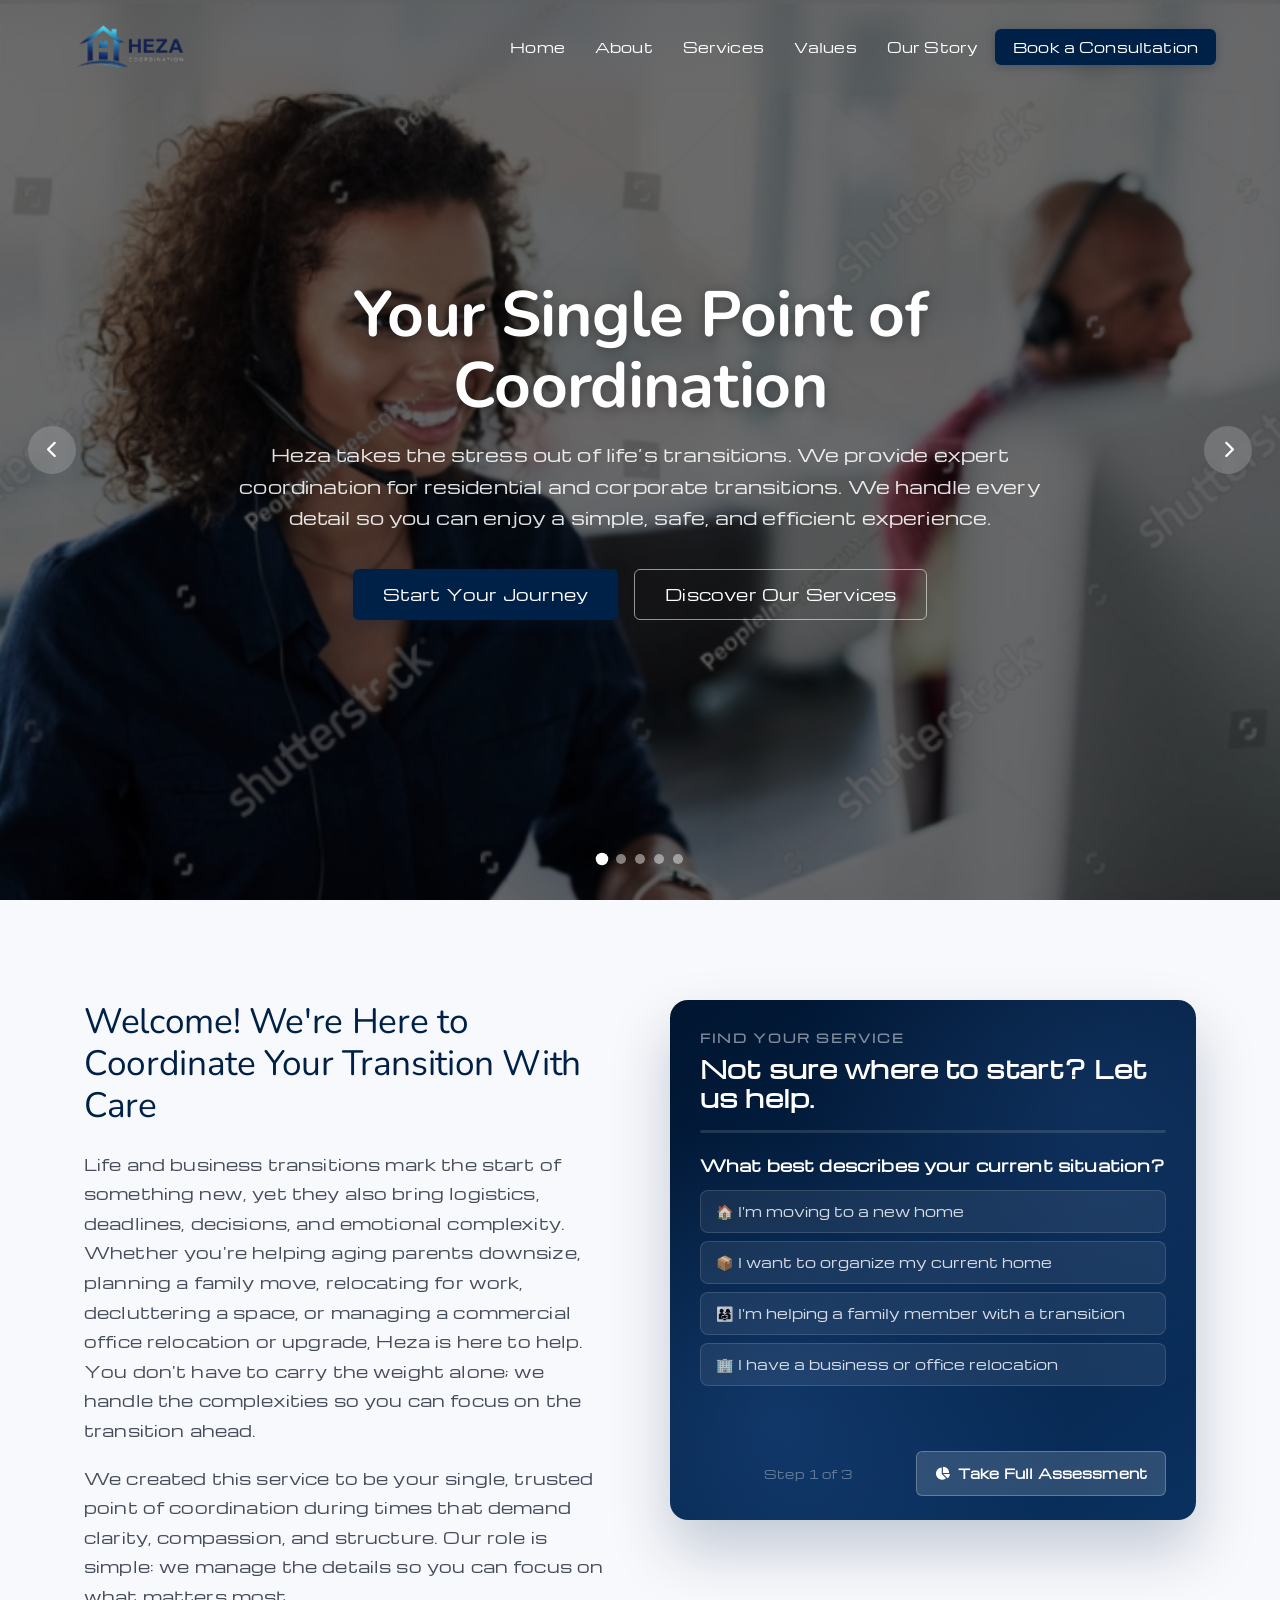
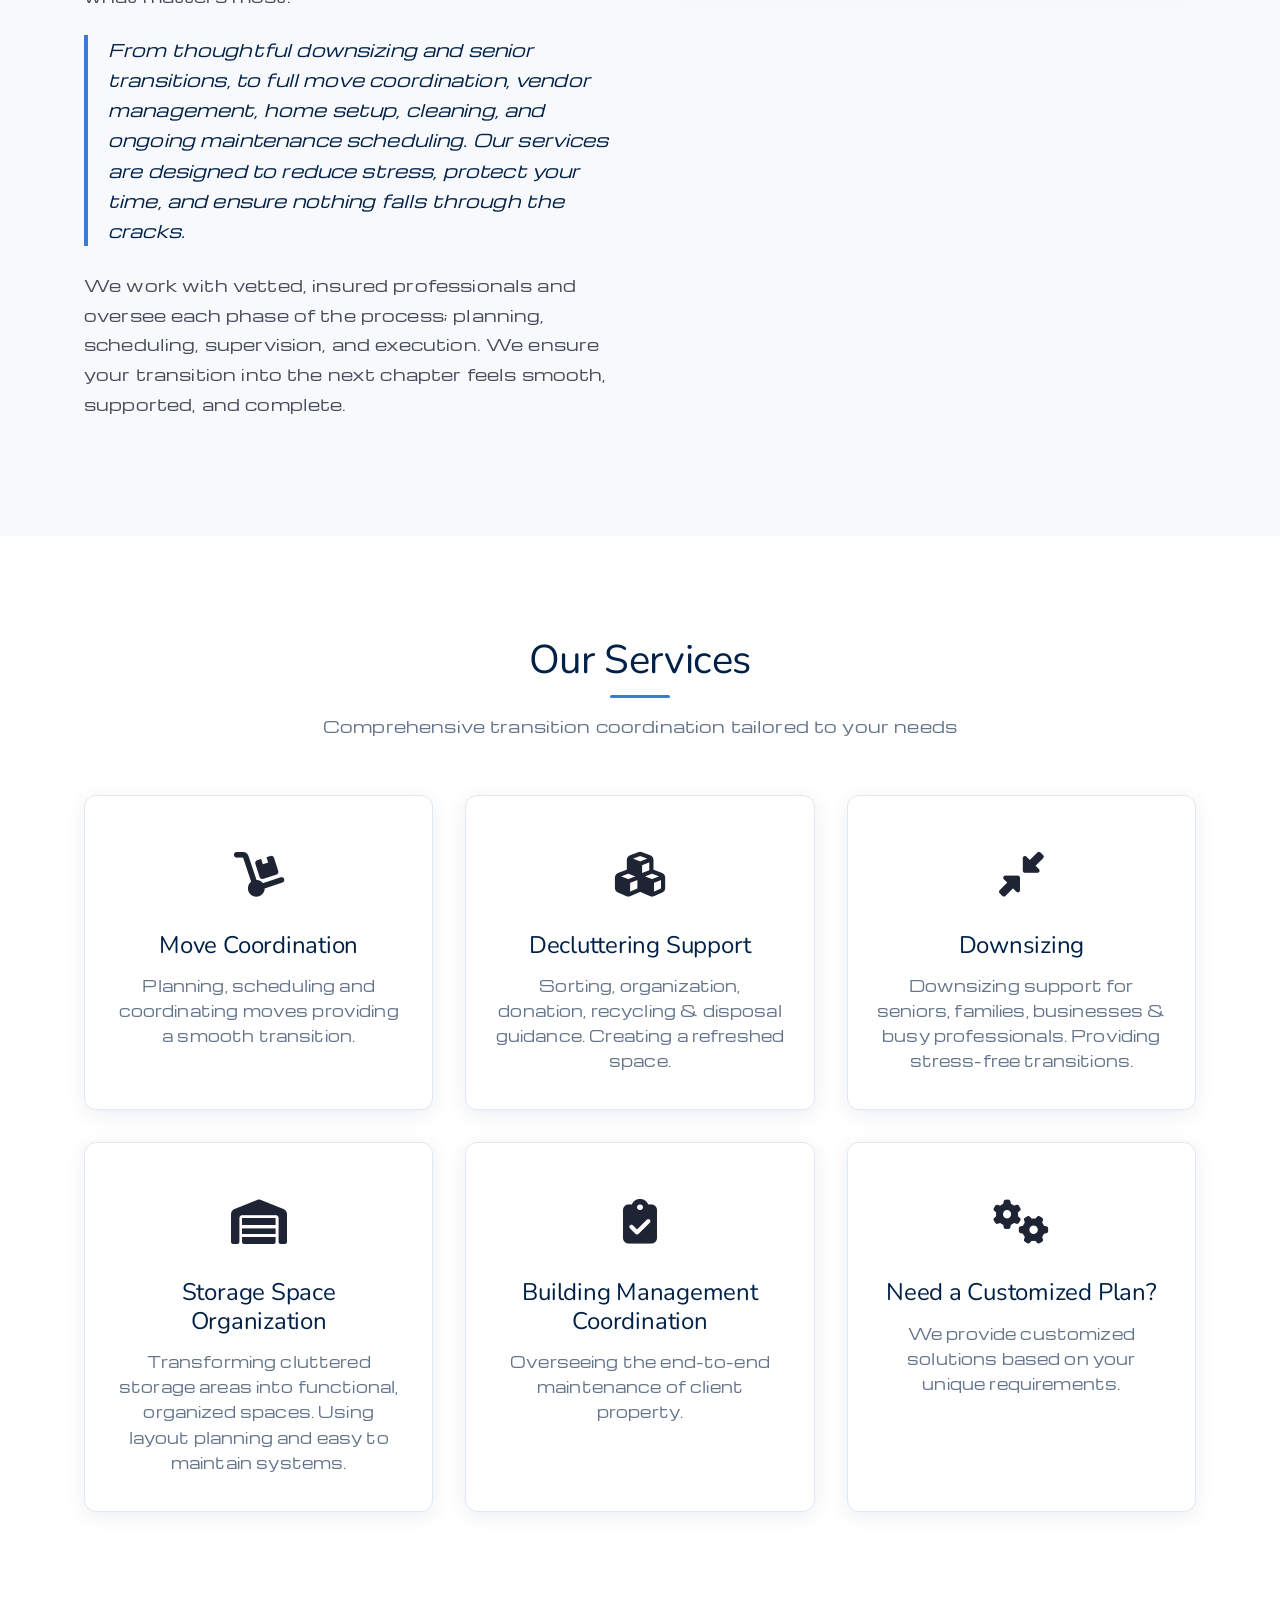
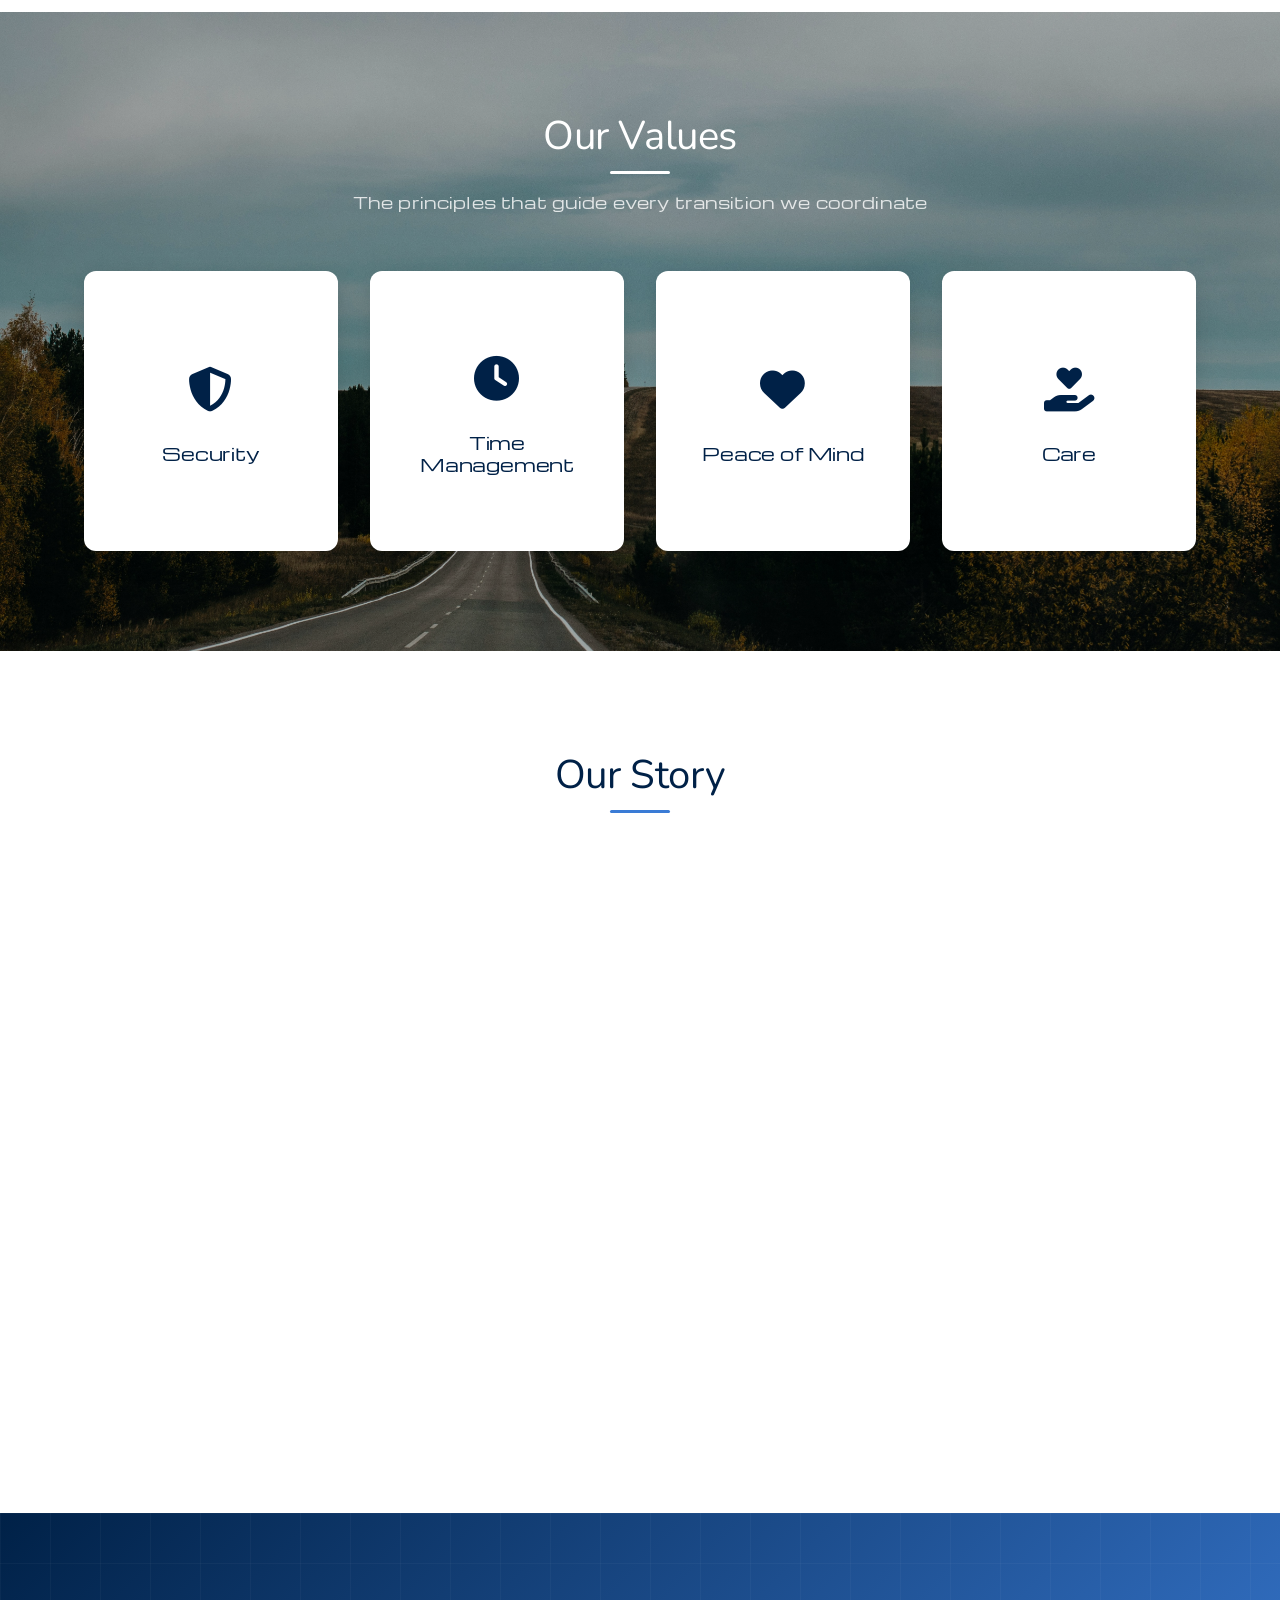
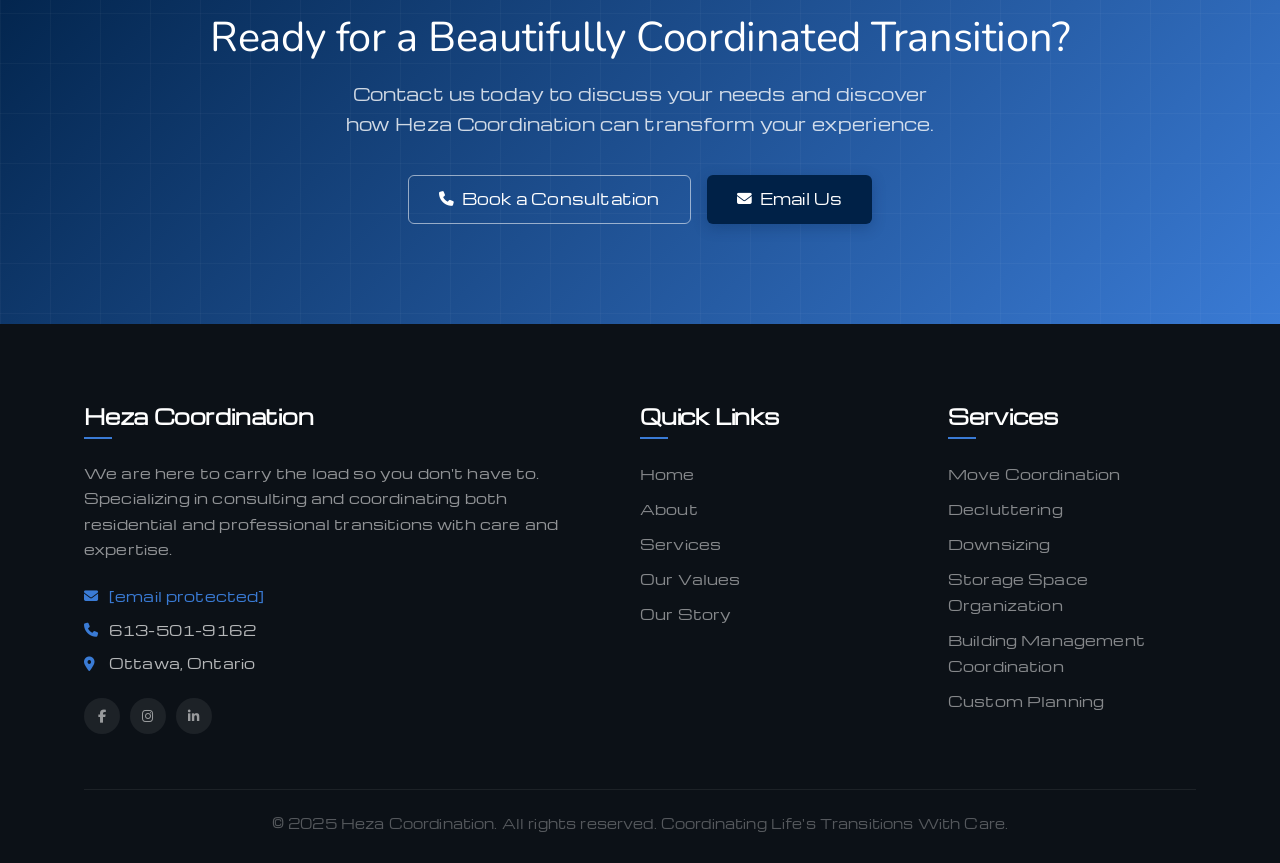
==== commit 81394953: "Add files via upload" ====
--- a/index.html
+++ b/index.html
@@ -24,8 +24,8 @@
     .carousel-slide.active { opacity:1; }
     .carousel-slide .slide-overlay { position:absolute; inset:0; background:rgba(0,0,0,0.58); display:flex; align-items:center; justify-content:center; text-align:center; }
     .slide-content { max-width: 860px; padding: 0 24px; z-index:2; animation: fadeInUp 0.9s ease-out both; }
-    .slide-content h1 { font-family: 'Michroma'; font-size:clamp(2.4rem,5vw,4rem); color:#fff; margin-bottom:18px; font-weight:700; line-height:1.1; text-shadow:0 2px 12px rgba(0,0,0,0.35); }
-    .slide-content p { font-family: 'Nunito', sans-serif; font-size:1.15rem; color:rgba(255,255,255,0.88); margin-bottom:36px; line-height:1.7; }
+    .slide-content h1 { font-family: 'Nunito'; font-size:clamp(2.4rem,5vw,4rem); color:#fff; margin-bottom:18px; font-weight:700; line-height:1.1; text-shadow:0 2px 12px rgba(0,0,0,0.35); }
+    .slide-content p { font-family: 'Michroma', sans-serif; font-size:1.15rem; color:rgba(255,255,255,0.88); margin-bottom:36px; line-height:1.7; }
     .hero-btns { display:flex; justify-content:center; gap:16px; flex-wrap:wrap; }
     .hero-btns .btn { min-width:210px; font-size:1rem; }
 
@@ -46,9 +46,9 @@
     /* About */
     .about { background:#f8f9fc; padding:100px 0; }
     .about-content { max-width:100%; display:grid; grid-template-columns:1fr 1fr; gap:60px; align-items:start; }
-    .about-text h2 { font-family:'Michroma',serif; font-size:2.2rem; color:#002147; margin-bottom:22px; line-height:1.2; }
-    .about-text p { font-family: 'Nunito', sans-serif; font-size:1rem; line-height:1.85; margin-bottom:18px; color:#454c5a; }
-    .about-text .intro-highlight { font-family: 'Nunito', sans-serif; font-size:1.08rem; font-weight:500; color:#002147; border-left:4px solid #3a7bd5; padding-left:20px; margin:24px 0; font-style:italic; line-height:1.75; }
+    .about-text h2 { font-family:'Nunito',serif; font-size:2.2rem; color:#002147; margin-bottom:22px; line-height:1.2; }
+    .about-text p { font-family: 'Michroma', sans-serif; font-size:1rem; line-height:1.85; margin-bottom:18px; color:#454c5a; }
+    .about-text .intro-highlight { font-family: 'Michroma', sans-serif; font-size:1.08rem; font-weight:500; color:#002147; border-left:4px solid #3a7bd5; padding-left:20px; margin:24px 0; font-style:italic; line-height:1.75; }
 
     /* ═══ DIAGNOSTIC SECTION ═══ */
     .diagnostic { background: #f0f4fa; padding: 100px 0; }
@@ -58,13 +58,13 @@
     .diag-form-panel { padding: 52px 56px; }
     .diag-intro { margin-bottom:44px; }
     .diag-intro .eyebrow { font-size:0.72rem; font-weight:700; letter-spacing:2.5px; text-transform:uppercase; color:#3a7bd5; display:block; margin-bottom:10px; }
-    .diag-intro h3 { font-family:'Michroma',sans-serif; font-size:1.75rem; color:#002147; margin:0 0 10px; }
+    .diag-intro h3 { font-family:'Nunito',sans-serif; font-size:1.75rem; color:#002147; margin:0 0 10px; }
     .diag-intro p { color:#64748b; font-size:0.95rem; line-height:1.7; margin:0; }
     .diag-categories { display:grid; grid-template-columns:1fr 1fr; gap:36px 48px; margin-bottom:40px; }
     .diag-cat-block { }
     .diag-cat-heading { display:flex; align-items:center; gap:10px; margin-bottom:20px; padding-bottom:10px; border-bottom:2px solid #e8f0fe; }
     .diag-cat-heading .cat-icon { font-size:1.25rem; }
-    .diag-cat-heading h4 { font-family:'Michroma',sans-serif; font-size:0.95rem; font-weight:700; color:#002147; margin:0; letter-spacing:0.5px; text-transform:uppercase; }
+    .diag-cat-heading h4 { font-family:'Nunito',sans-serif; font-size:0.95rem; font-weight:700; color:#002147; margin:0; letter-spacing:0.5px; text-transform:uppercase; }
     .diag-question { margin-bottom:22px; }
     .diag-question label { display:block; font-size:0.88rem; font-weight:500; color:#374151; margin-bottom:11px; line-height:1.5; }
     .scale-row { display:grid; grid-template-columns:repeat(4,1fr); gap:6px; }
@@ -184,7 +184,7 @@
     /* Services */
     .services { padding:100px 0; background:#fff; }
     .section-title { text-align:center; margin-bottom:55px; }
-    .section-title h2 { font-family:'Michroma',serif; font-size:2.5rem; color:#002147; position:relative; display:inline-block; padding-bottom:14px; }
+    .section-title h2 { font-family:'Nunito',serif; font-size:2.5rem; color:#002147; position:relative; display:inline-block; padding-bottom:14px; }
     .section-title h2:after { content:''; position:absolute; bottom:0; left:50%; transform:translateX(-50%); width:60px; height:3px; background:#3a7bd5; border-radius:2px; }
     .section-title p { margin-top:14px; color:#64748b; font-size:1rem; }
     .services-grid { display:grid; grid-template-columns:repeat(auto-fit,minmax(300px,1fr)); gap:32px; }
@@ -196,8 +196,8 @@
     .service-card:hover p { color:rgba(255,255,255,0.85); }
     .service-icon { font-size:2.8rem; margin-bottom:20px; display:block; transition:transform 0.3s; }
     .service-card:hover .service-icon { transform:scale(1.15); }
-    .service-card h3 { font-family:'Michroma',serif; font-size:1.5rem; color:#002147; margin-bottom:14px; transition:color 0.3s; }
-    .service-card p { font-family: 'Nunito', sans-serif; font-size:0.92rem; color:#64748b; line-height:1.7; margin:0; transition:color 0.3s; }
+    .service-card h3 { font-family:'Nunito',serif; font-size:1.5rem; color:#002147; margin-bottom:14px; transition:color 0.3s; }
+    .service-card p { font-family: 'Michroma', sans-serif; font-size:0.92rem; color:#64748b; line-height:1.7; margin:0; transition:color 0.3s; }
 
     /* Values */
     .values { background:linear-gradient(rgba(0,0,0,0.3),rgba(0,0,0,0.3)),url('images/values.jpg'); background-size:cover; background-position:center; padding:100px 0; }
@@ -207,15 +207,18 @@
     .values-grid { display:grid; grid-template-columns:repeat(auto-fit,minmax(240px,1fr)); gap:32px; }
     .flip-card { height:280px; perspective:1000px; }
     .flip-card-inner { position:relative; width:100%; height:100%; text-align:center; transition:transform 0.75s; transform-style:preserve-3d; cursor:pointer; }
-    .flip-card:hover .flip-card-inner { transform:rotateY(180deg); }
+    .flip-card:hover .flip-card-inner,
+    .flip-card.flipped .flip-card-inner { transform:rotateY(180deg); }
     .flip-card-front,.flip-card-back { position:absolute; width:100%; height:100%; -webkit-backface-visibility:hidden; backface-visibility:hidden; border-radius:12px; display:flex; flex-direction:column; justify-content:center; align-items:center; padding:28px; box-shadow:0 8px 24px rgba(0,0,0,0.12); }
     .flip-card-front { background:#fff; color:#002147; }
     .flip-card-back { background:linear-gradient(135deg,#002147,#3a7bd5); color:#fff; transform:rotateY(180deg); }
     .value-icon { font-size:2.8rem; margin-bottom:16px; color:#002147; }
-    .flip-card-front h3 { font-family:'Michroma',serif; font-size:1.4rem; margin-bottom:10px; }
-    .flip-card-front p { font-size:0.85rem; color:#94a3b8; }
-    .flip-card-back h3 { font-family:'Michroma',serif; font-size:1.4rem; color:#fff; margin-bottom:12px; }
-    .flip-card-back p { font-size:0.9rem; line-height:1.65; }
+    .flip-hint { display:none; font-size:0.68rem; letter-spacing:0.5px; color:#cbd5e1; margin-top:10px; }
+    @media(hover:none) { .flip-hint { display:block; } }
+    .flip-card-front h3 { font-family:'Michroma',sans-serif; font-size:1.15rem; margin-bottom:10px; }
+    .flip-card-front p { font-size:0.82rem; color:#94a3b8; }
+    .flip-card-back h3 { font-family:'Michroma',sans-serif; font-size:1.15rem; color:#fff; margin-bottom:12px; }
+    .flip-card-back p { font-size:0.86rem; line-height:1.65; }
 
     /* Story */
     .story { padding:100px 0; background:#fff; }
@@ -228,7 +231,7 @@
     .cta { background:linear-gradient(135deg,#002147 0%,#3a7bd5 100%); color:#fff; text-align:center; padding:100px 0; position:relative; overflow:hidden; }
     .cta::before { content:''; position:absolute; inset:0; background-image:linear-gradient(rgba(255,255,255,0.03) 1px,transparent 1px),linear-gradient(90deg,rgba(255,255,255,0.03) 1px,transparent 1px); background-size:50px 50px; }
     .cta .container { position:relative; z-index:1; }
-    .cta h2 { font-family:'Michroma',serif; color:#fff; font-size:2.6rem; margin-bottom:16px; }
+    .cta h2 { font-family:'Nunito',serif; color:#fff; font-size:2.6rem; margin-bottom:16px; }
     .cta p { max-width:620px; margin:0 auto 36px; color:rgba(255,255,255,0.8); font-size:1.08rem; }
     .cta-btns { display:flex; justify-content:center; gap:16px; flex-wrap:wrap; }
 
@@ -387,8 +390,8 @@
             <div class="quiz-nav">
               <span></span>
               <span class="quiz-step-counter">Step 1 of 3</span>
-              <a href="diagnostic.html" class="quiz-diagnostic-link" title="Skip to full diagnostic assessment">
-                <i class="fas fa-chart-pie"></i> Full Diagnostic
+              <a href="diagnostic.html" class="quiz-diagnostic-btn" title="Take comprehensive transition readiness assessment">
+                <i class="fas fa-chart-pie"></i> Take Full Assessment
               </a>
             </div>
           </div>
@@ -405,8 +408,8 @@
             <div class="quiz-nav">
               <button class="quiz-back" id="quizBack2">← Back</button>
               <span class="quiz-step-counter">Step 2 of 3</span>
-              <a href="diagnostic.html" class="quiz-diagnostic-link" title="Skip to full diagnostic assessment">
-                <i class="fas fa-chart-pie"></i> Full Diagnostic
+              <a href="diagnostic.html" class="quiz-diagnostic-btn" title="Take comprehensive transition readiness assessment">
+                <i class="fas fa-chart-pie"></i> Take Full Assessment
               </a>
             </div>
           </div>
@@ -422,8 +425,8 @@
             <div class="quiz-nav">
               <button class="quiz-back" id="quizBack3">← Back</button>
               <span class="quiz-step-counter">Step 3 of 3</span>
-              <a href="diagnostic.html" class="quiz-diagnostic-link" title="Skip to full diagnostic assessment">
-                <i class="fas fa-chart-pie"></i> Full Diagnostic
+              <a href="diagnostic.html" class="quiz-diagnostic-btn" title="Take comprehensive transition readiness assessment">
+                <i class="fas fa-chart-pie"></i> Take Full Assessment
               </a>
             </div>
           </div>
@@ -439,7 +442,7 @@
                 <i class="fas fa-calendar-check"></i> Book This Service
               </a>
               <a href="diagnostic.html" class="btn-result-primary" style="background:linear-gradient(135deg,#3a7bd5,#5b96f7); text-decoration:none; display:inline-flex; align-items:center; gap:8px; margin-left:8px;">
-                <i class="fas fa-chart-pie"></i> See Full Diagnostic
+                <i class="fas fa-chart-pie"></i> Take Full Assessment
               </a>
               <button class="btn-result-ghost" id="quizRetake">Try Again</button>
             </div>
@@ -462,32 +465,32 @@
     </div>
     <div class="services-grid">
       <a href="move-coordination.html" class="service-card fade-in">
-        <span class="service-icon">🌿</span>
+        <span class="service-icon"><i class="fas fa-dolly"></i></span>
         <h3>Move Coordination</h3>
         <p>Planning, scheduling and coordinating moves providing a smooth transition.</p>
       </a>
       <a href="decluttering.html" class="service-card fade-in">
-        <span class="service-icon">🧹</span>
+        <span class="service-icon"><i class="fas fa-cubes"></i></span>
         <h3>Decluttering Support</h3>
         <p>Sorting, organization, donation, recycling &amp; disposal guidance. Creating a refreshed space.</p>
       </a>
       <a href="downsizing.html" class="service-card fade-in">
-        <span class="service-icon">🏡</span>
+        <span class="service-icon"><i class="fas fa-compress-alt"></i></span>
         <h3>Downsizing</h3>
         <p>Downsizing support for seniors, families, businesses &amp; busy professionals. Providing stress-free transitions.</p>
       </a>
       <a href="storage-organization.html" class="service-card fade-in">
-        <span class="service-icon">🧼</span>
+        <span class="service-icon"><i class="fas fa-warehouse"></i></span>
         <h3>Storage Space Organization</h3>
         <p>Transforming cluttered storage areas into functional, organized spaces. Using layout planning and easy to maintain systems.</p>
       </a>
       <a href="packing-supervision.html" class="service-card fade-in">
-        <span class="service-icon">📦</span>
+        <span class="service-icon"><i class="fas fa-clipboard-check"></i></span>
         <h3>Building Management Coordination</h3>
         <p>Overseeing the end-to-end maintenance of client property.</p>
       </a>
       <a href="move-planning.html" class="service-card fade-in">
-        <span class="service-icon">💡</span>
+        <span class="service-icon"><i class="fas fa-cogs"></i></span>
         <h3>Need a Customized Plan?</h3>
         <p>We provide customized solutions based on your unique requirements.</p>
       </a>
@@ -508,7 +511,7 @@
           <div class="flip-card-front">
             <div class="value-icon"><i class="fas fa-shield-alt"></i></div>
             <h3>Security</h3>
-            <p>Hover to learn more</p>
+            <p class="flip-hint">tap to reveal</p>
           </div>
           <div class="flip-card-back">
             <h3>Security</h3>
@@ -521,7 +524,7 @@
           <div class="flip-card-front">
             <div class="value-icon"><i class="fas fa-clock"></i></div>
             <h3>Time Management</h3>
-            <p>Hover to learn more</p>
+            <p class="flip-hint">tap to reveal</p>
           </div>
           <div class="flip-card-back">
             <h3>Time Management</h3>
@@ -534,7 +537,7 @@
           <div class="flip-card-front">
             <div class="value-icon"><i class="fas fa-heart"></i></div>
             <h3>Peace of Mind</h3>
-            <p>Hover to learn more</p>
+            <p class="flip-hint">tap to reveal</p>
           </div>
           <div class="flip-card-back">
             <h3>Peace of Mind</h3>
@@ -547,7 +550,7 @@
           <div class="flip-card-front">
             <div class="value-icon"><i class="fas fa-hand-holding-heart"></i></div>
             <h3>Care</h3>
-            <p>Hover to learn more</p>
+            <p class="flip-hint">tap to reveal</p>
           </div>
           <div class="flip-card-back">
             <h3>Care</h3>
--- a/style.css
+++ b/style.css
@@ -50,7 +50,7 @@
   font-size: 0.93rem;
   letter-spacing: 0.01em;
 }
-h1,h2,h3,h4,h5 { font-family: 'Michroma', system-ui, sans-serif; line-height: 1.2; font-weight: 400; letter-spacing: -0.01em; }
+h1,h2,h3,h4,h5 { font-family: 'Nunito', system-ui, sans-serif; line-height: 1.2; font-weight: 400; letter-spacing: -0.01em; }
 a { color: var(--blue); text-decoration: none; transition: var(--t); }
 img { max-width: 100%; display: block; }
 
@@ -77,6 +77,11 @@
   position: fixed; top: 0; left: 0; width: 100%; z-index: 1000;
   transition: var(--t); backdrop-filter: blur(14px); -webkit-backdrop-filter: blur(14px);
 }
+/* When mobile nav is open, kill backdrop-filter so fixed children can escape stacking context */
+body.nav-open #header {
+  backdrop-filter: none; -webkit-backdrop-filter: none;
+  background: transparent;
+}
 #header.scrolled {
   background: rgba(255,255,255,0.97);
   box-shadow: 0 2px 20px rgba(0,33,71,0.08);
@@ -117,8 +122,8 @@
 /* ===== FOOTER ===== */
 .site-footer { background: #0c1117; color: rgba(255,255,255,0.7); padding: 80px 0 28px; }
 .footer-grid { display: grid; grid-template-columns: 2fr 1fr 1fr; gap: 60px; margin-bottom: 55px; }
-.footer-brand p { font-family: 'Nunito', sans-serif; font-size: 0.88rem; line-height: 1.8; color: rgba(255,255,255,0.55); margin-bottom: 22px; }
-.footer-contact-item { display: flex; align-items: center; gap: 10px; font-family: 'Nunito', sans-serif; font-size: 0.88rem; margin-bottom: 9px; }
+.footer-brand p { font-family: 'Michroma', sans-serif; font-size: 0.88rem; line-height: 1.8; color: rgba(255,255,255,0.55); margin-bottom: 22px; }
+.footer-contact-item { display: flex; align-items: center; gap: 10px; font-family: 'Michroma', sans-serif; font-size: 0.88rem; margin-bottom: 9px; }
 .footer-contact-item i { color: var(--blue); width: 15px; flex-shrink: 0; }
 .footer-heading {
   font-family: var(--ff-body); font-size: 1.25rem; font-weight: 600; color: var(--white);
@@ -127,7 +132,7 @@
 .footer-heading::after { content:''; position:absolute; bottom:0; left:0; width:28px; height:2px; background: var(--blue); }
 .footer-links { list-style: none; }
 .footer-links li { margin-bottom: 9px; }
-.footer-links li a { font-family: 'Nunito', sans-serif; font-size: 0.88rem; color: rgba(255,255,255,0.5); transition: var(--t); }
+.footer-links li a { font-family: 'Michroma', sans-serif; font-size: 0.88rem; color: rgba(255,255,255,0.5); transition: var(--t); }
 .footer-links li a:hover { color: var(--white); padding-left: 5px; }
 .social-row { display: flex; gap: 10px; margin-top: 22px; }
 .social-icon {
@@ -168,7 +173,7 @@
   font-family: var(--ff-display); font-size: 1.75rem; font-weight: 600;
   color: var(--white); margin-bottom: 3px;
 }
-.modal-header-text p { font-family: 'Nunito', sans-serif; font-size: 0.85rem; color: rgba(255,255,255,0.62); margin: 0; }
+.modal-header-text p { font-family: 'Michroma', sans-serif; font-size: 0.85rem; color: rgba(255,255,255,0.62); margin: 0; }
 .modal-close {
   position: absolute; top: 14px; right: 14px;
   width: 30px; height: 30px; border-radius: 50%;
@@ -239,7 +244,7 @@
   margin: 0 auto 18px; font-size: 1.9rem; color: var(--white);
 }
 .success-step h3 { font-family: var(--ff-display); font-size: 1.7rem; color: var(--navy); margin-bottom: 10px; }
-.success-step p { font-family: 'Nunito', sans-serif; color: var(--text-muted); font-size: 0.9rem; line-height: 1.65; margin-bottom: 5px; }
+.success-step p { font-family: 'Michroma', sans-serif; color: var(--text-muted); font-size: 0.9rem; line-height: 1.65; margin-bottom: 5px; }
 
 /* ===== SERVICE HERO ===== */
 .service-hero {
@@ -268,7 +273,7 @@
 }
 .hero-breadcrumb:hover { color: rgba(255,255,255,0.9); }
 .hero-service-icon {
-  font-size: 3.8rem; display: block; margin-bottom: 18px;
+  font-size: 3.8rem; display: block; margin-bottom: 18px; color: #fff;
   filter: drop-shadow(0 4px 14px rgba(0,0,0,0.35));
   animation: iconFloat 3s ease-in-out infinite;
 }
@@ -281,7 +286,7 @@
   font-weight: 700; color: var(--white); margin-bottom: 18px; line-height: 1.1;
 }
 .service-hero .hero-subtitle {
-  font-family: 'Nunito', sans-serif; font-size: 1.1rem; color: rgba(255,255,255,0.72);
+  font-family: 'Michroma', sans-serif; font-size: 1.1rem; color: rgba(255,255,255,0.72);
   max-width: 580px; margin-bottom: 32px; line-height: 1.75;
   font-weight: 300;
 }
@@ -290,7 +295,7 @@
 /* ===== SERVICE BODY ===== */
 .service-intro { padding: 72px 0 40px; }
 .lead-text {
-  font-family: 'Nunito', sans-serif; font-size: 1.1rem; color: var(--text-muted); line-height: 1.9;
+  font-family: 'Michroma', sans-serif; font-size: 1.1rem; color: var(--text-muted); line-height: 1.9;
   max-width: 820px; border-left: 3px solid var(--blue); padding-left: 22px;
 }
 
@@ -326,12 +331,12 @@
 }
 .timeline-card:hover { box-shadow: var(--shadow-sm); transform: translateX(5px); border-color: rgba(58,123,213,0.2); }
 .timeline-card h3 {
-  font-family: 'Michroma'; font-size: 1.28rem; color: var(--navy); margin-bottom: 13px;
+  font-family: 'Nunito'; font-size: 1.28rem; color: var(--navy); margin-bottom: 13px;
 }
 .timeline-card ul { list-style: none; padding: 0; margin-bottom: 14px; }
 .timeline-card ul li {
   padding: 4px 0 4px 22px; position: relative;
-  font-family: 'Nunito', sans-serif; font-size: 0.92rem; color: var(--text-muted); line-height: 1.6;
+  font-family: 'Michroma', sans-serif; font-size: 0.92rem; color: var(--text-muted); line-height: 1.6;
 }
 .timeline-card ul li::before {
   content: '→'; position: absolute; left: 0;
@@ -354,7 +359,7 @@
   font-size: 14rem; color: rgba(255,255,255,0.03); font-family: serif; line-height: 1; pointer-events: none;
 }
 .outcome-card h2 { font-family: var(--ff-display); font-size: 2rem; color: var(--white); margin-bottom: 14px; }
-.outcome-card p { font-family: 'Nunito', sans-serif; font-size: 1.02rem; color: rgba(255,255,255,0.78); line-height: 1.85; max-width: 720px; }
+.outcome-card p { font-family: 'Michroma', sans-serif; font-size: 1.02rem; color: rgba(255,255,255,0.78); line-height: 1.85; max-width: 720px; }
 
 /* Other services */
 .other-services { padding: 80px 0; background: var(--off-white); }
@@ -377,7 +382,7 @@
 }
 .service-cta-banner .container { position: relative; z-index: 1; }
 .service-cta-banner h2 { font-family: var(--ff-display); font-size: clamp(1.8rem, 3vw, 2.5rem); color: var(--white); margin-bottom: 14px; }
-.service-cta-banner p { font-family: 'Nunito', sans-serif; color: rgba(255,255,255,0.72); max-width: 520px; margin: 0 auto 32px; font-size: 1rem; }
+.service-cta-banner p { font-family: 'Michroma', sans-serif; color: rgba(255,255,255,0.72); max-width: 520px; margin: 0 auto 32px; font-size: 1rem; }
 .cta-btn-row { display: flex; gap: 14px; justify-content: center; flex-wrap: wrap; }
 
 /* ===== SERVICE FINDER QUESTIONNAIRE ===== */
@@ -438,10 +443,22 @@
 .quiz-back:hover { color:rgba(255,255,255,0.8); }
 .quiz-diagnostic-link { display:inline-flex; align-items:center; gap:6px; font-size:0.82rem; font-weight:600; color:rgba(255,255,255,0.85); text-decoration:underline; text-decoration-thickness:1.5px; text-underline-offset:4px; cursor:pointer; transition:var(--t); padding:4px 8px; border-radius:4px; }
 .quiz-diagnostic-link:hover { color:var(--white); background:rgba(255,255,255,0.1); text-decoration-thickness:2px; }
+.quiz-diagnostic-btn { display:inline-flex; align-items:center; gap:8px; font-size:0.82rem; font-weight:600; color:var(--white); text-decoration:none; cursor:pointer; transition:var(--t); padding:10px 18px; border-radius:6px; background:rgba(255,255,255,0.15); border:1.5px solid rgba(255,255,255,0.25); }
+.quiz-diagnostic-btn:hover { background:rgba(255,255,255,0.25); border-color:rgba(255,255,255,0.4); transform:translateY(-1px); }
 .quiz-step-counter { font-size:0.78rem; color:rgba(255,255,255,0.35); }
-@media(max-width:992px) { .quiz-wrapper { height:auto; min-height:420px; } }
-@media(max-width:480px) { .quiz-inner { padding:22px 20px 18px; } .quiz-title { font-size:1.3rem; } }
-.quiz-wrapper { height:520px; }
+@media(max-width:992px) { .quiz-wrapper { height:auto; overflow:visible; padding-bottom:4px; } }
+@media(max-width:480px) { .quiz-inner { padding:22px 20px 18px; } .quiz-title { font-size:1.15rem; } }
+.quiz-wrapper { height:520px; overflow:hidden; }
+@media(max-width:992px) { .quiz-wrapper { height:auto; overflow:visible; padding-bottom:4px; } }
+
+/* Mobile quiz — bigger tap targets, full result layout */
+@media(max-width:600px) {
+  .quiz-opt { padding: 14px 15px; font-size: 0.84rem; }
+  .result-btns { flex-direction: column; width: 100%; }
+  .btn-result-primary, .btn-result-ghost { width: 100%; justify-content: center; padding: 13px 20px; }
+  .result-title { font-size: 1.25rem; }
+  .quiz-full-assess-link { font-size: 0.72rem; margin-top: 10px; }
+}
 .quiz-full-assess-link {
   display:inline-flex; align-items:center; gap:6px; margin-top:14px;
   font-size:0.68rem; color:rgba(255,255,255,0.5); text-decoration:none;
@@ -461,14 +478,71 @@
 }
 @media (max-width: 768px) {
   .mobile-toggle { display: flex; }
+
+  /* True fullscreen nav overlay — no scroll */
   .header-nav {
-    display: none; position: absolute; top: 100%; left: 0; right: 0;
-    background: var(--white); flex-direction: column; padding: 18px;
-    box-shadow: var(--shadow); gap: 3px; border-top: 1px solid var(--border);
-  }
-  .header-nav.open { display: flex; }
-  .header-nav li a { color: var(--navy) !important; padding: 9px 13px; }
-  .header-nav li a:hover { background: var(--blue-pale) !important; }
+    display: none;
+    position: fixed;
+    top: 0; left: 0; right: 0; bottom: 0;
+    width: 100%; height: 100%;
+    background: #002147;
+    flex-direction: column;
+    justify-content: center;
+    align-items: center;
+    padding: 0;
+    gap: 0;
+    z-index: 999;
+    overflow: hidden;
+    list-style: none;
+  }
+  @keyframes navSlideIn {
+    from { opacity: 0; transform: translateY(-10px); }
+    to   { opacity: 1; transform: translateY(0); }
+  }
+  .header-nav.open {
+    display: flex;
+    animation: navSlideIn 0.25s ease both;
+  }
+
+  /* Nav links — centred, evenly spaced */
+  .header-nav li {
+    width: 100%;
+    text-align: center;
+  }
+  .header-nav li a {
+    display: block;
+    color: rgba(255,255,255,0.75) !important;
+    padding: 16px 32px;
+    font-size: 1.05rem;
+    letter-spacing: 0.08em;
+    text-transform: uppercase;
+    background: none !important;
+    transition: color 0.2s;
+  }
+  .header-nav li a:hover,
+  .header-nav li a:active { color: #fff !important; }
+
+  /* Book button */
+  .header-nav .nav-cta { margin-top: 24px; padding: 0 32px; width: 100%; }
+  .header-nav .nav-cta a {
+    display: block; text-align: center;
+    background: linear-gradient(135deg, #3a7bd5, #5b96f7) !important;
+    color: #fff !important;
+    border-radius: 10px; padding: 16px 24px !important;
+    font-size: 0.9rem; letter-spacing: 0.05em;
+    box-shadow: 0 4px 20px rgba(58,123,213,0.35);
+    text-transform: uppercase;
+  }
+
+  /* X button fixed over the overlay */
+  .mobile-toggle.open {
+    position: fixed; top: 20px; right: 24px; z-index: 1001;
+  }
+  .mobile-toggle.open span { background: #fff; }
+  .mobile-toggle.open span:nth-child(1) { transform: translateY(7px) rotate(45deg); }
+  .mobile-toggle.open span:nth-child(2) { opacity: 0; }
+  .mobile-toggle.open span:nth-child(3) { transform: translateY(-7px) rotate(-45deg); }
+
   .form-row { grid-template-columns: 1fr; gap: 0; }
   .modal-body { padding: 22px; }
   .modal-header { padding: 22px 22px 16px; }
@@ -488,5 +562,5 @@
 /* ===== OUR STORY — preserve Cormorant Garamond ===== */
 .story,
 .story * { font-family: 'Cormorant Garamond', Georgia, serif; }
-.story p { font-family: 'Nunito', sans-serif; font-size: 1.18rem; line-height: 1.9; }
+.story p { font-family: 'Michroma', sans-serif; font-size: 1.18rem; line-height: 1.9; }
 .story .story-sig { font-weight: 700; font-style: italic; }
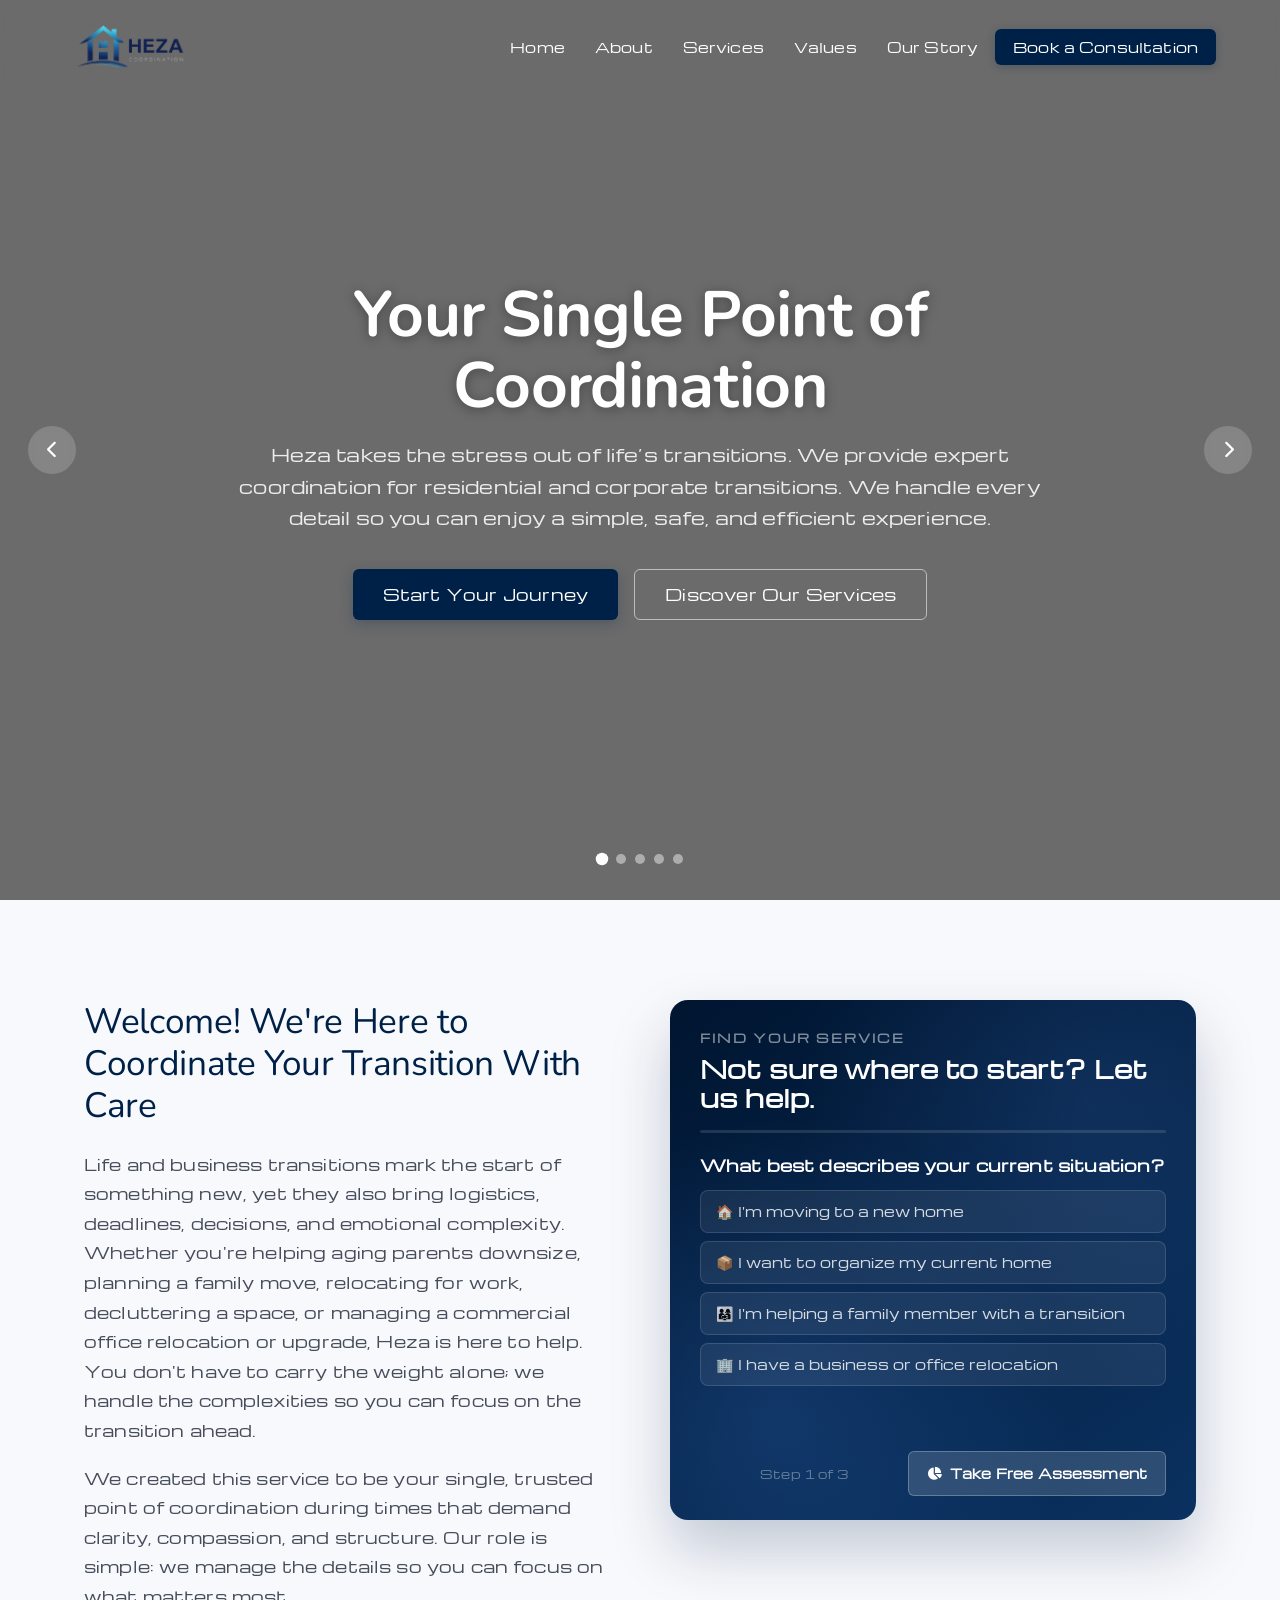
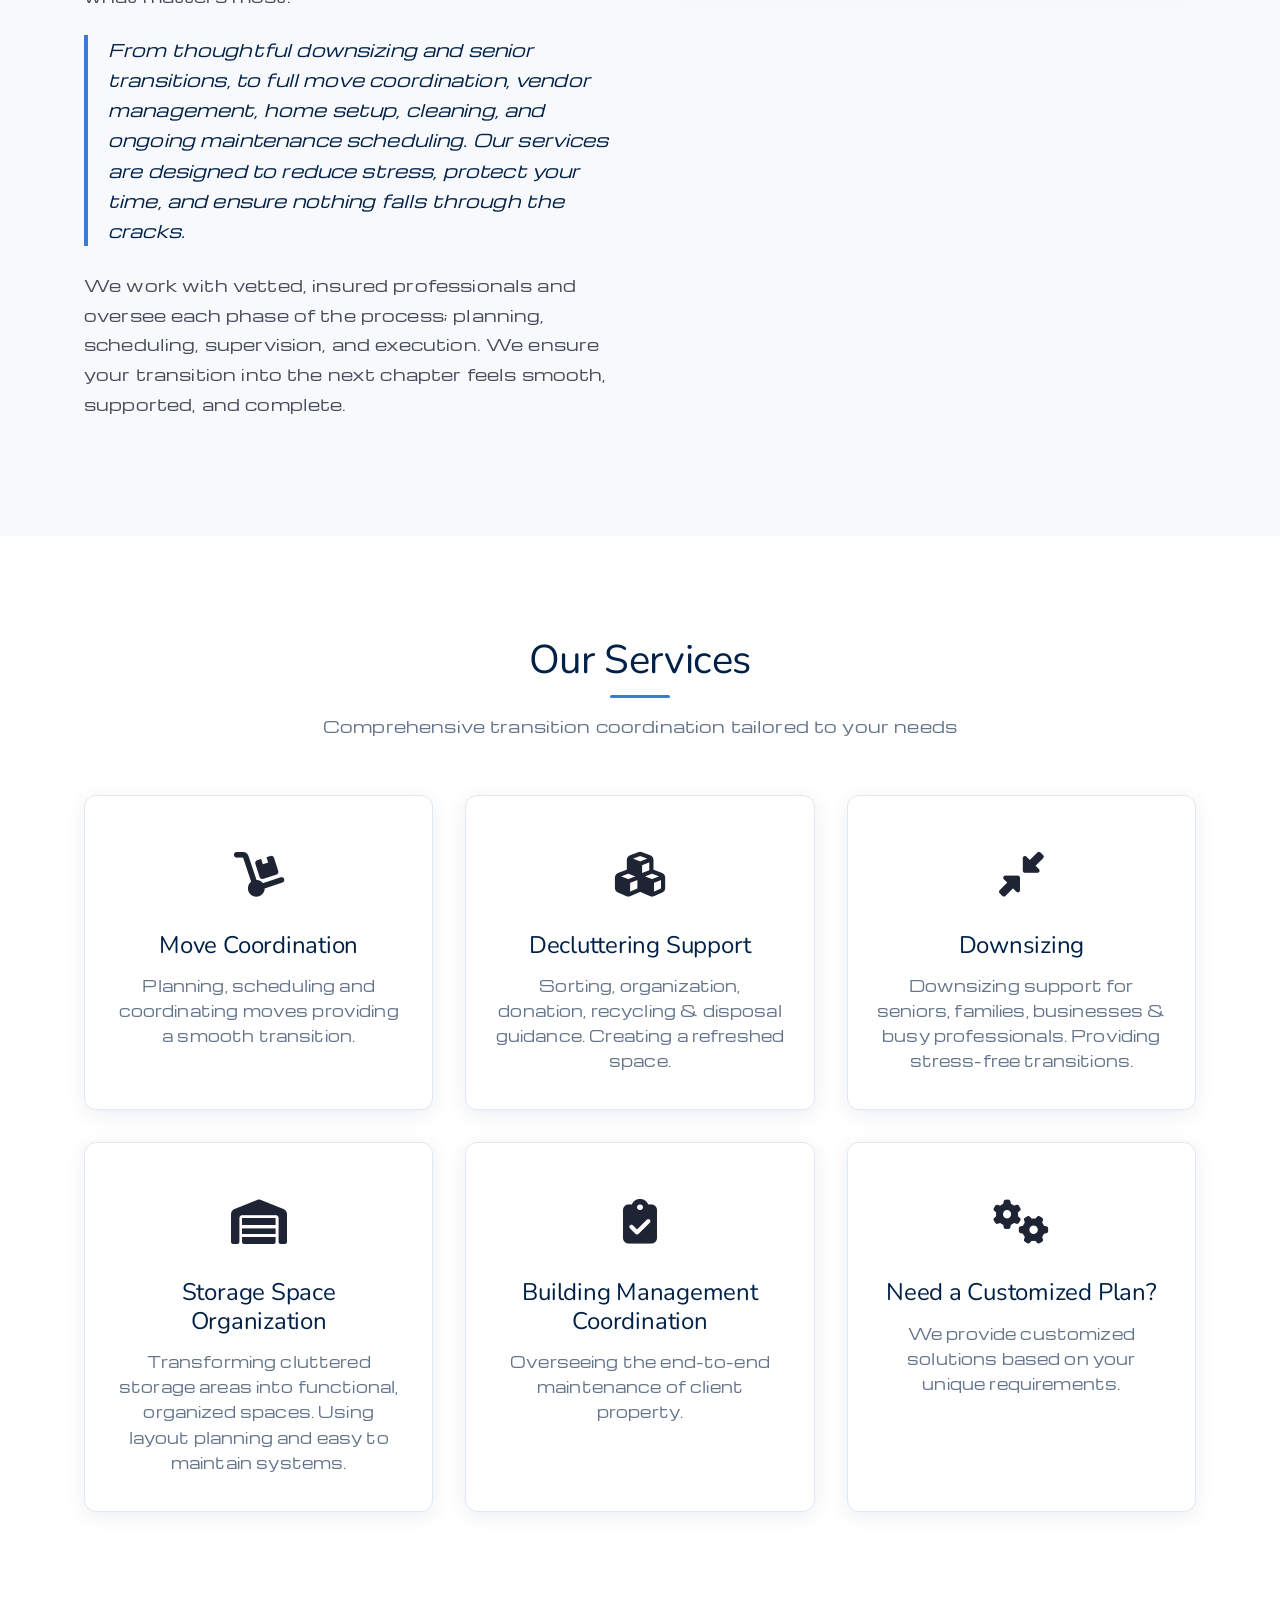
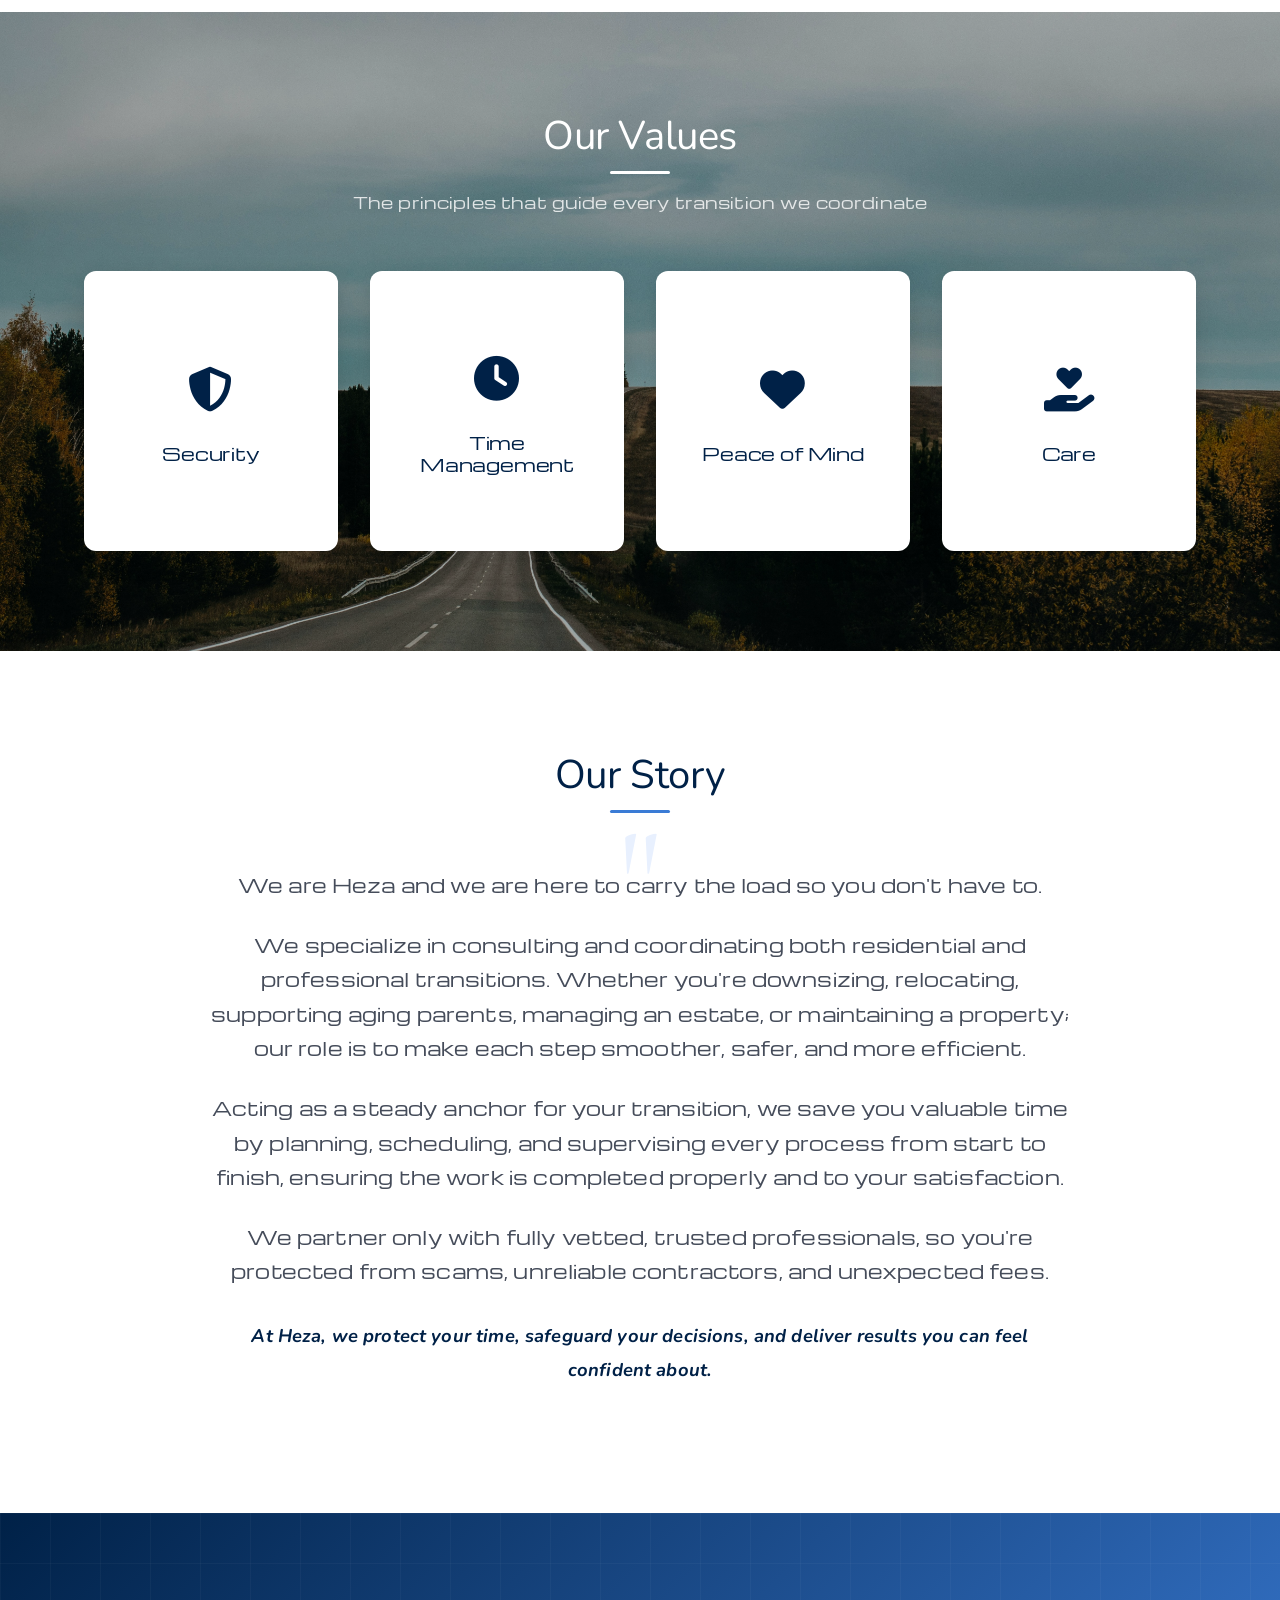
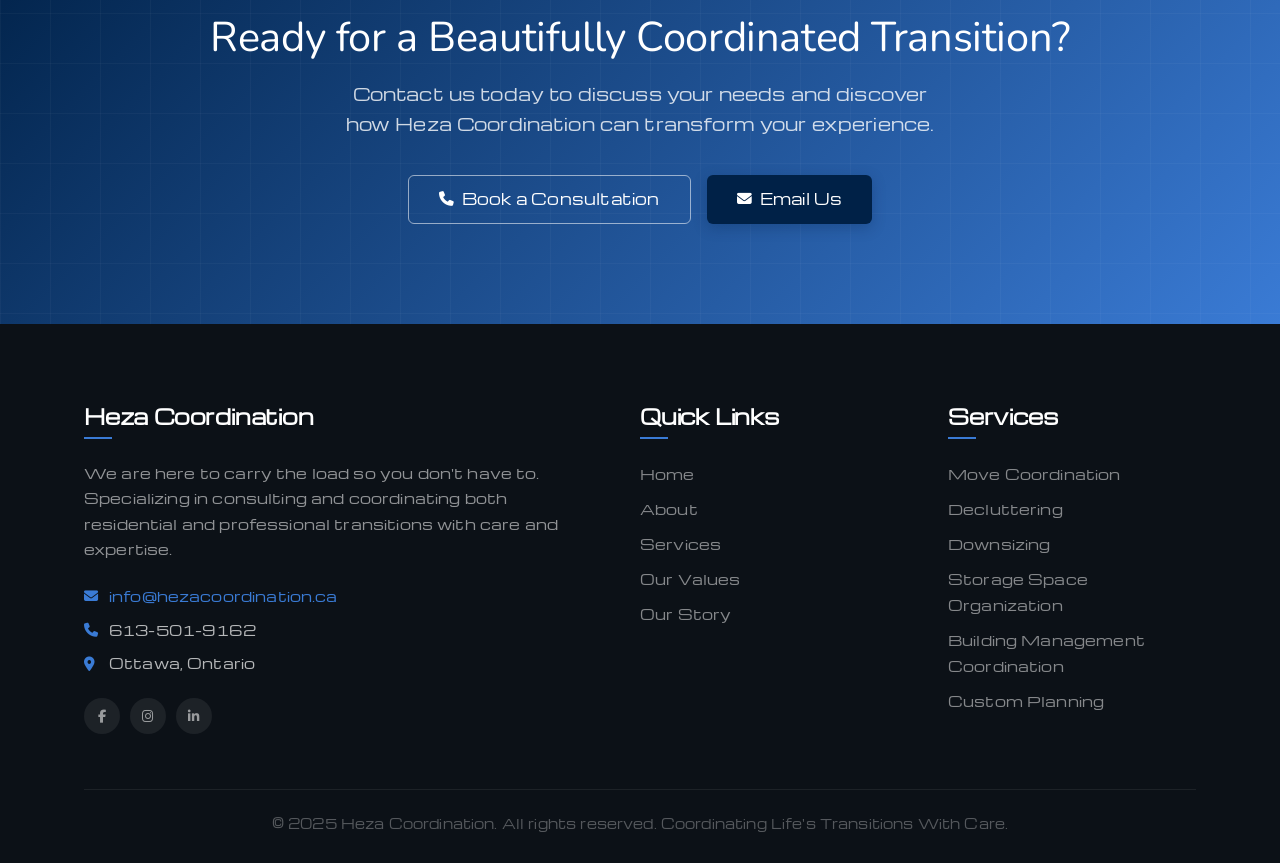
==== commit fffd3944: "Add files via upload" ====
--- a/index.html
+++ b/index.html
@@ -37,11 +37,16 @@
     .carousel-nav button { background:rgba(255,255,255,0.18); color:#fff; border:none; width:48px; height:48px; border-radius:50%; cursor:pointer; font-size:1.1rem; transition:all 0.3s; display:flex; align-items:center; justify-content:center; backdrop-filter:blur(4px); }
     .carousel-nav button:hover { background:rgba(255,255,255,0.28); transform:scale(1.1); }
 
-    .slide-1 { background-image:url('images/img1.png'); }
-    .slide-2 { background-image:url('images/img2.png'); }
-    .slide-3 { background-image:url('images/img3.png'); }
-    .slide-4 { background-image:url('images/img4.png'); }
-    .slide-5 { background-image:url('images/img5.png'); }
+    .slide-1 { background-image:url('images/img1.jpg'); }
+    .slide-2 { background-image:url('images/img2.jpg'); }
+    .slide-3 { background-image:url('images/img3.jpg'); }
+    .slide-4 { background-image:url('images/img4.jpg'); }
+    .slide-5 { background-image:url('images/img5.jpg'); }
+
+    /* Mobile carousel adjustments */
+    @media(max-width:768px) {
+      .carousel-slide { background-size: auto 100%; background-repeat: no-repeat; background-position: center; }
+    }
 
     /* About */
     .about { background:#f8f9fc; padding:100px 0; }
@@ -391,7 +396,7 @@
               <span></span>
               <span class="quiz-step-counter">Step 1 of 3</span>
               <a href="diagnostic.html" class="quiz-diagnostic-btn" title="Take comprehensive transition readiness assessment">
-                <i class="fas fa-chart-pie"></i> Take Full Assessment
+                <i class="fas fa-chart-pie"></i> Take Free Assessment
               </a>
             </div>
           </div>
@@ -409,7 +414,7 @@
               <button class="quiz-back" id="quizBack2">← Back</button>
               <span class="quiz-step-counter">Step 2 of 3</span>
               <a href="diagnostic.html" class="quiz-diagnostic-btn" title="Take comprehensive transition readiness assessment">
-                <i class="fas fa-chart-pie"></i> Take Full Assessment
+                <i class="fas fa-chart-pie"></i> Take Free Assessment
               </a>
             </div>
           </div>
@@ -426,7 +431,7 @@
               <button class="quiz-back" id="quizBack3">← Back</button>
               <span class="quiz-step-counter">Step 3 of 3</span>
               <a href="diagnostic.html" class="quiz-diagnostic-btn" title="Take comprehensive transition readiness assessment">
-                <i class="fas fa-chart-pie"></i> Take Full Assessment
+                <i class="fas fa-chart-pie"></i> Take Free Assessment
               </a>
             </div>
           </div>
@@ -442,7 +447,7 @@
                 <i class="fas fa-calendar-check"></i> Book This Service
               </a>
               <a href="diagnostic.html" class="btn-result-primary" style="background:linear-gradient(135deg,#3a7bd5,#5b96f7); text-decoration:none; display:inline-flex; align-items:center; gap:8px; margin-left:8px;">
-                <i class="fas fa-chart-pie"></i> Take Full Assessment
+                <i class="fas fa-chart-pie"></i> Take Free Assessment
               </a>
               <button class="btn-result-ghost" id="quizRetake">Try Again</button>
             </div>
@@ -587,7 +592,7 @@
       <button class="btn btn-outline book-cta" data-service="General Inquiry">
         <i class="fas fa-phone"></i> Book a Consultation
       </button>
-      <a href="/cdn-cgi/l/email-protection#8de4e3ebe2cde5e8f7eceee2e2ffe9e4e3ecf9e4e2e3a3eee2e0" class="btn btn-navy">
+      <a href="mailto:info@hezacoordination.ca" class="btn btn-navy">
         <i class="fas fa-envelope"></i> Email Us
       </a>
     </div>
@@ -602,7 +607,7 @@
         <h3 class="footer-heading">Heza Coordination</h3>
         <p>We are here to carry the load so you don't have to. Specializing in consulting and coordinating both residential and professional transitions with care and expertise.</p>
         <div>
-          <div class="footer-contact-item"><i class="fas fa-envelope"></i> <a href="/cdn-cgi/l/email-protection" class="__cf_email__" data-cfemail="452c2b232a052d203f24262a2a37212c2b24312c2a2b6b262a28">[email&#160;protected]</a></div>
+          <div class="footer-contact-item"><i class="fas fa-envelope"></i> <a href="mailto:info@hezacoordination.ca">info@hezacoordination.ca</a></div>
           <div class="footer-contact-item"><i class="fas fa-phone"></i> 613-501-9162</div>
           <div class="footer-contact-item"><i class="fas fa-map-marker-alt"></i> Ottawa, Ontario</div>
         </div>
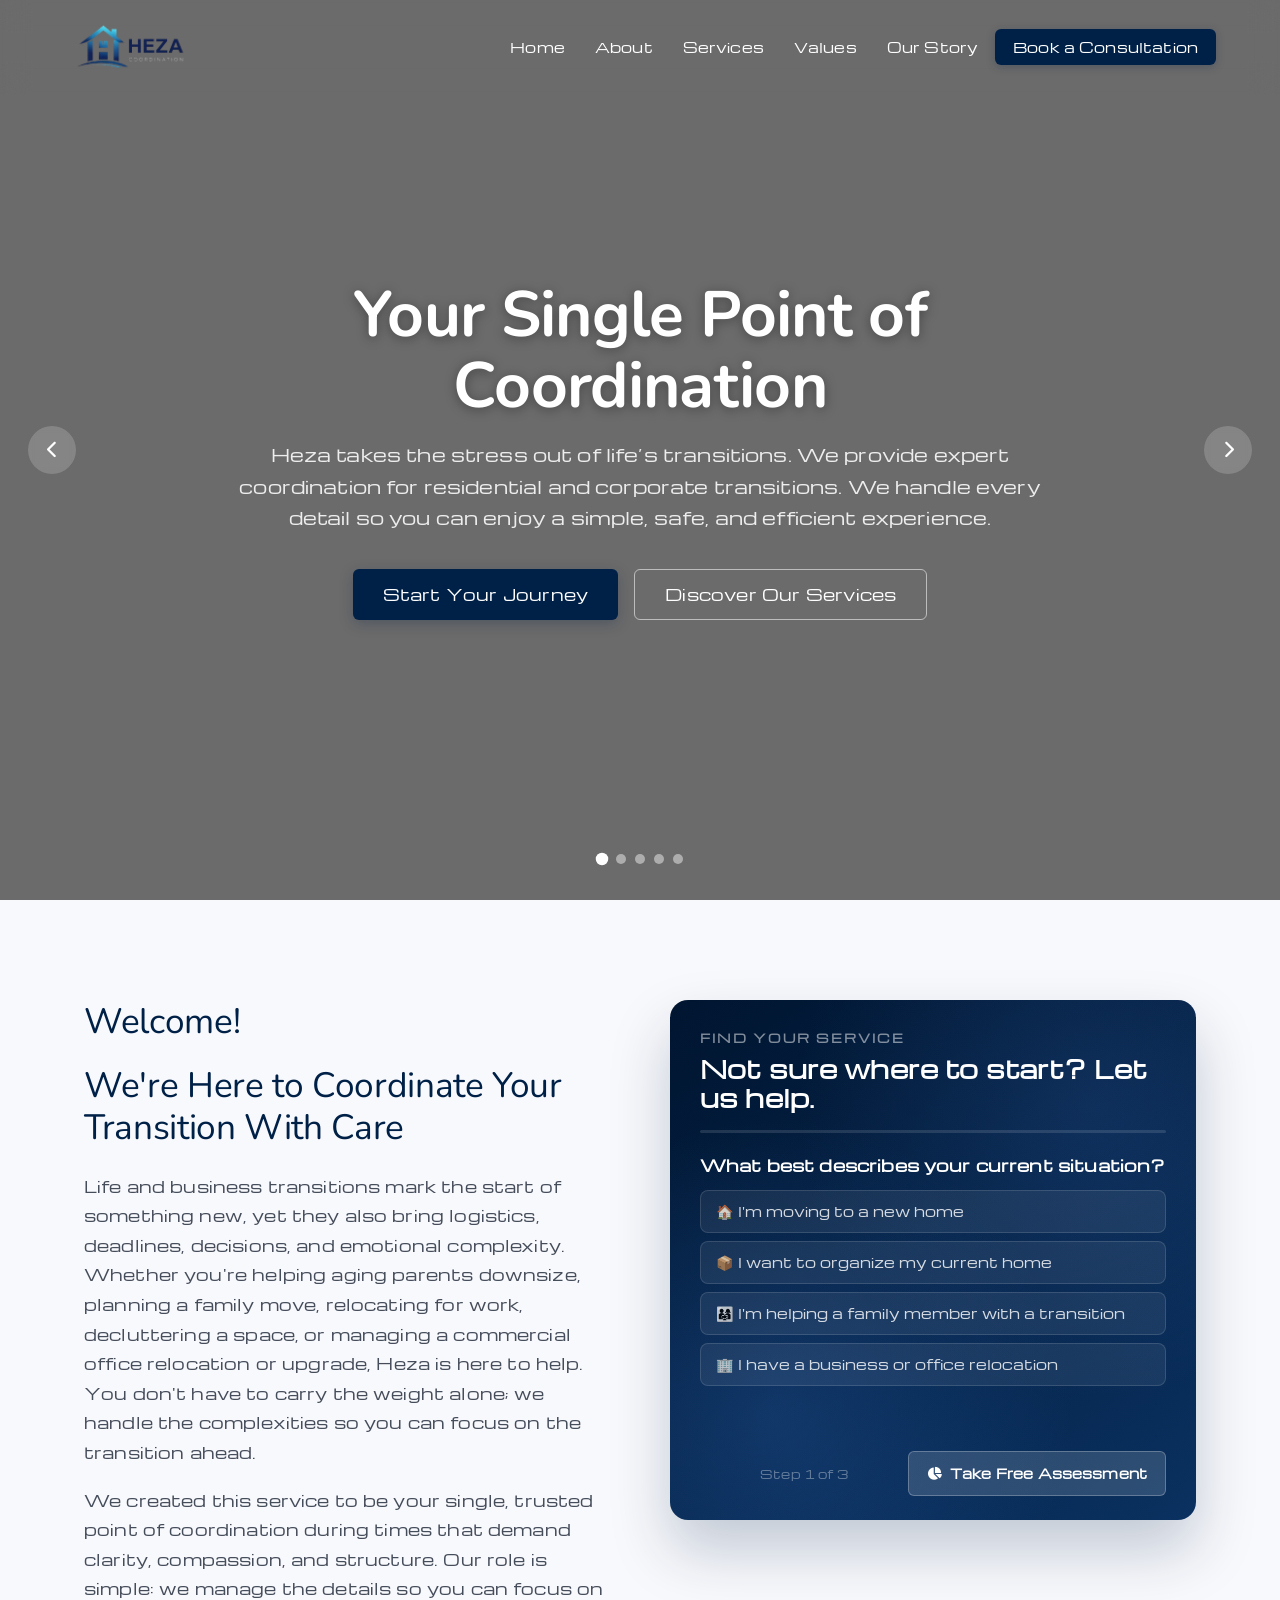
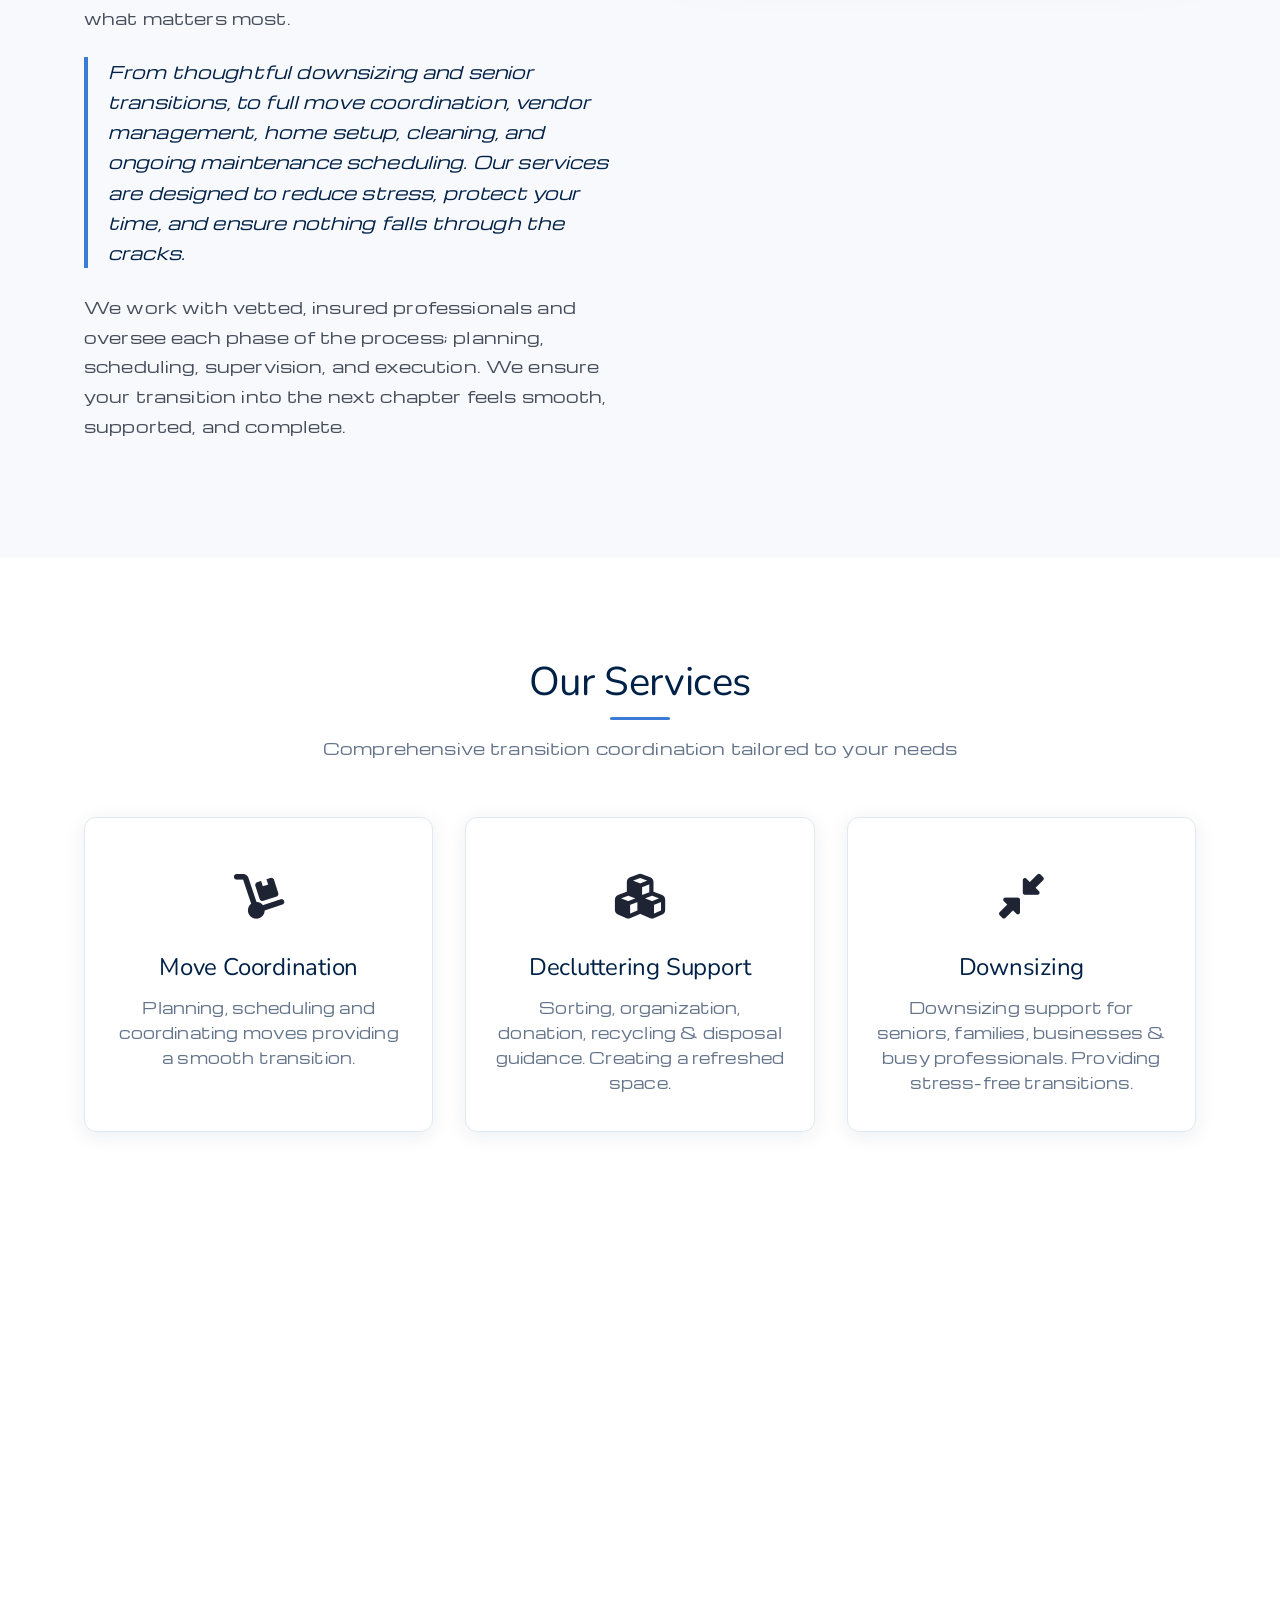
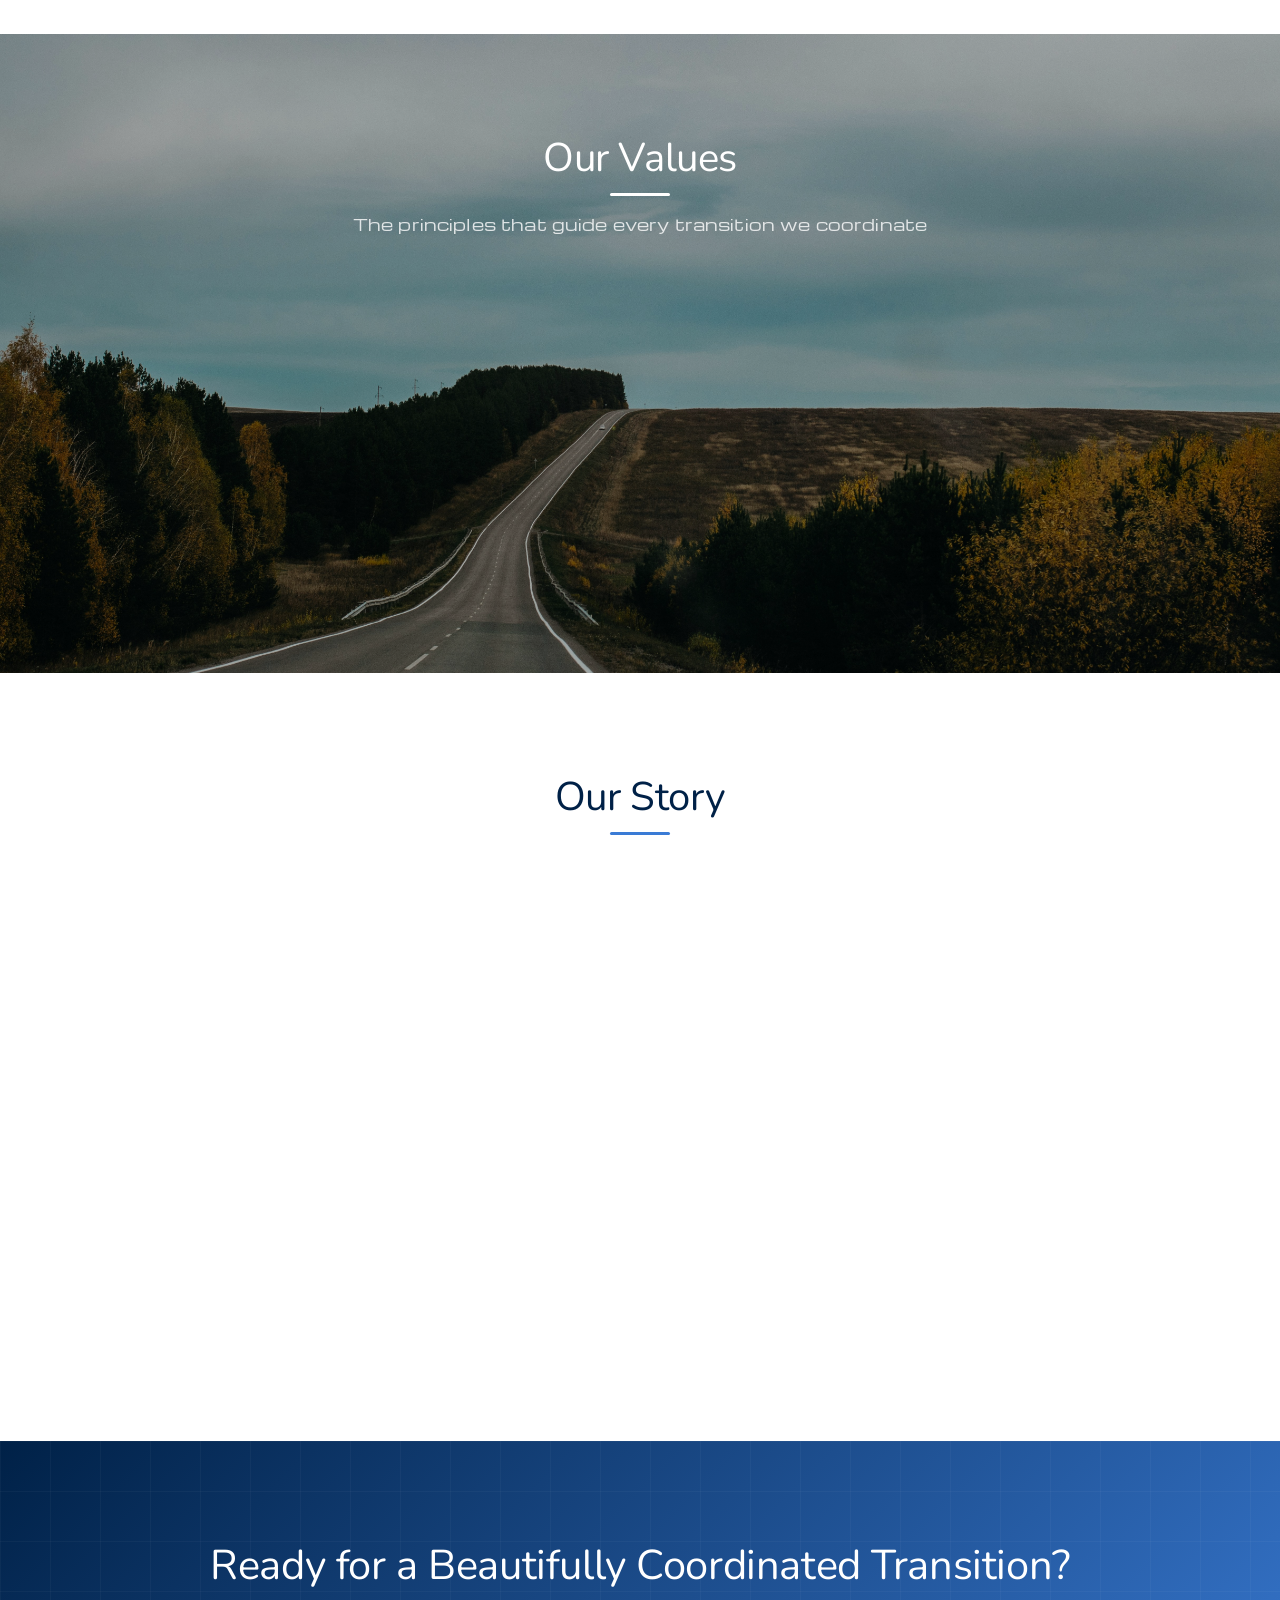
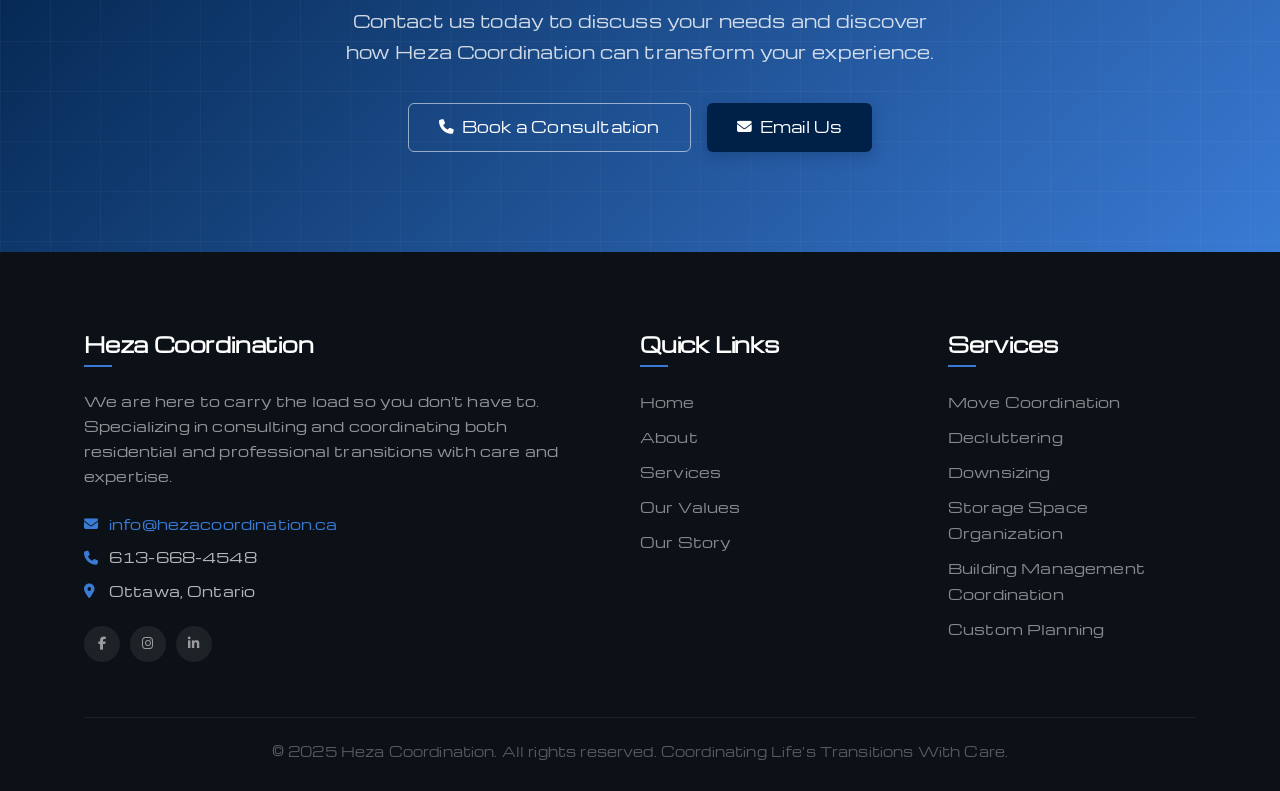
==== commit 7dad3c03: "Add files via upload" ====
--- a/index.html
+++ b/index.html
@@ -362,7 +362,8 @@
   <div class="container">
     <div class="about-content">
       <div class="about-text fade-in">
-        <h2>Welcome! We're Here to Coordinate Your Transition With Care</h2>
+        <h2>Welcome!</h2>
+        <h2>We're Here to Coordinate Your Transition With Care</h2>
         <p>Life and business transitions mark the start of something new, yet they also bring logistics, deadlines, decisions, and emotional complexity. Whether you're helping aging parents downsize, planning a family move, relocating for work, decluttering a space, or managing a commercial office relocation or upgrade, Heza is here to help. You don't have to carry the weight alone; we handle the complexities so you can focus on the transition ahead.</p>
         <p>We created this service to be your single, trusted point of coordination during times that demand clarity, compassion, and structure. Our role is simple: we manage the details so you can focus on what matters most.</p>
         <div class="intro-highlight">
@@ -574,11 +575,10 @@
       <h2>Our Story</h2>
     </div>
     <div class="story-content fade-in">
-      <p>We are Heza and we are here to carry the load so you don't have to.</p>
-      <p>We specialize in consulting and coordinating both residential and professional transitions. Whether you're downsizing, relocating, supporting aging parents, managing an estate, or maintaining a property; our role is to make each step smoother, safer, and more efficient.</p>
-      <p>Acting as a steady anchor for your transition, we save you valuable time by planning, scheduling, and supervising every process from start to finish, ensuring the work is completed properly and to your satisfaction.</p>
-      <p>We partner only with fully vetted, trusted professionals, so you're protected from scams, unreliable contractors, and unexpected fees.</p>
-      <p class="story-sig">At Heza, we protect your time, safeguard your decisions, and deliver results you can feel confident about.</p>
+      <p>Heza Coordination began from a genuine love of helping people find calm in the middle of life’s busiest transitions.</p>
+      <p>After seeing how stressful moving can be  especially when juggling multiple vendors, timelines, and emotions  I wanted to create a service that brought structure, clarity, and peace to the process.</p>
+      <p>Based in Ottawa, I started Heza Coordination to offer more than just moving help it’s about thoughtful planning, clear communication, and transforming a usually overwhelming experience into a smooth, beautiful journey.</p>
+      <p class="story-sig">We are Heza and we are here to carry the load so you don't have to.</p>
     </div>
   </div>
 </section>
@@ -608,7 +608,7 @@
         <p>We are here to carry the load so you don't have to. Specializing in consulting and coordinating both residential and professional transitions with care and expertise.</p>
         <div>
           <div class="footer-contact-item"><i class="fas fa-envelope"></i> <a href="mailto:info@hezacoordination.ca">info@hezacoordination.ca</a></div>
-          <div class="footer-contact-item"><i class="fas fa-phone"></i> 613-501-9162</div>
+          <div class="footer-contact-item"><i class="fas fa-phone"></i> 613-668-4548</div>
           <div class="footer-contact-item"><i class="fas fa-map-marker-alt"></i> Ottawa, Ontario</div>
         </div>
         <div class="social-row">
